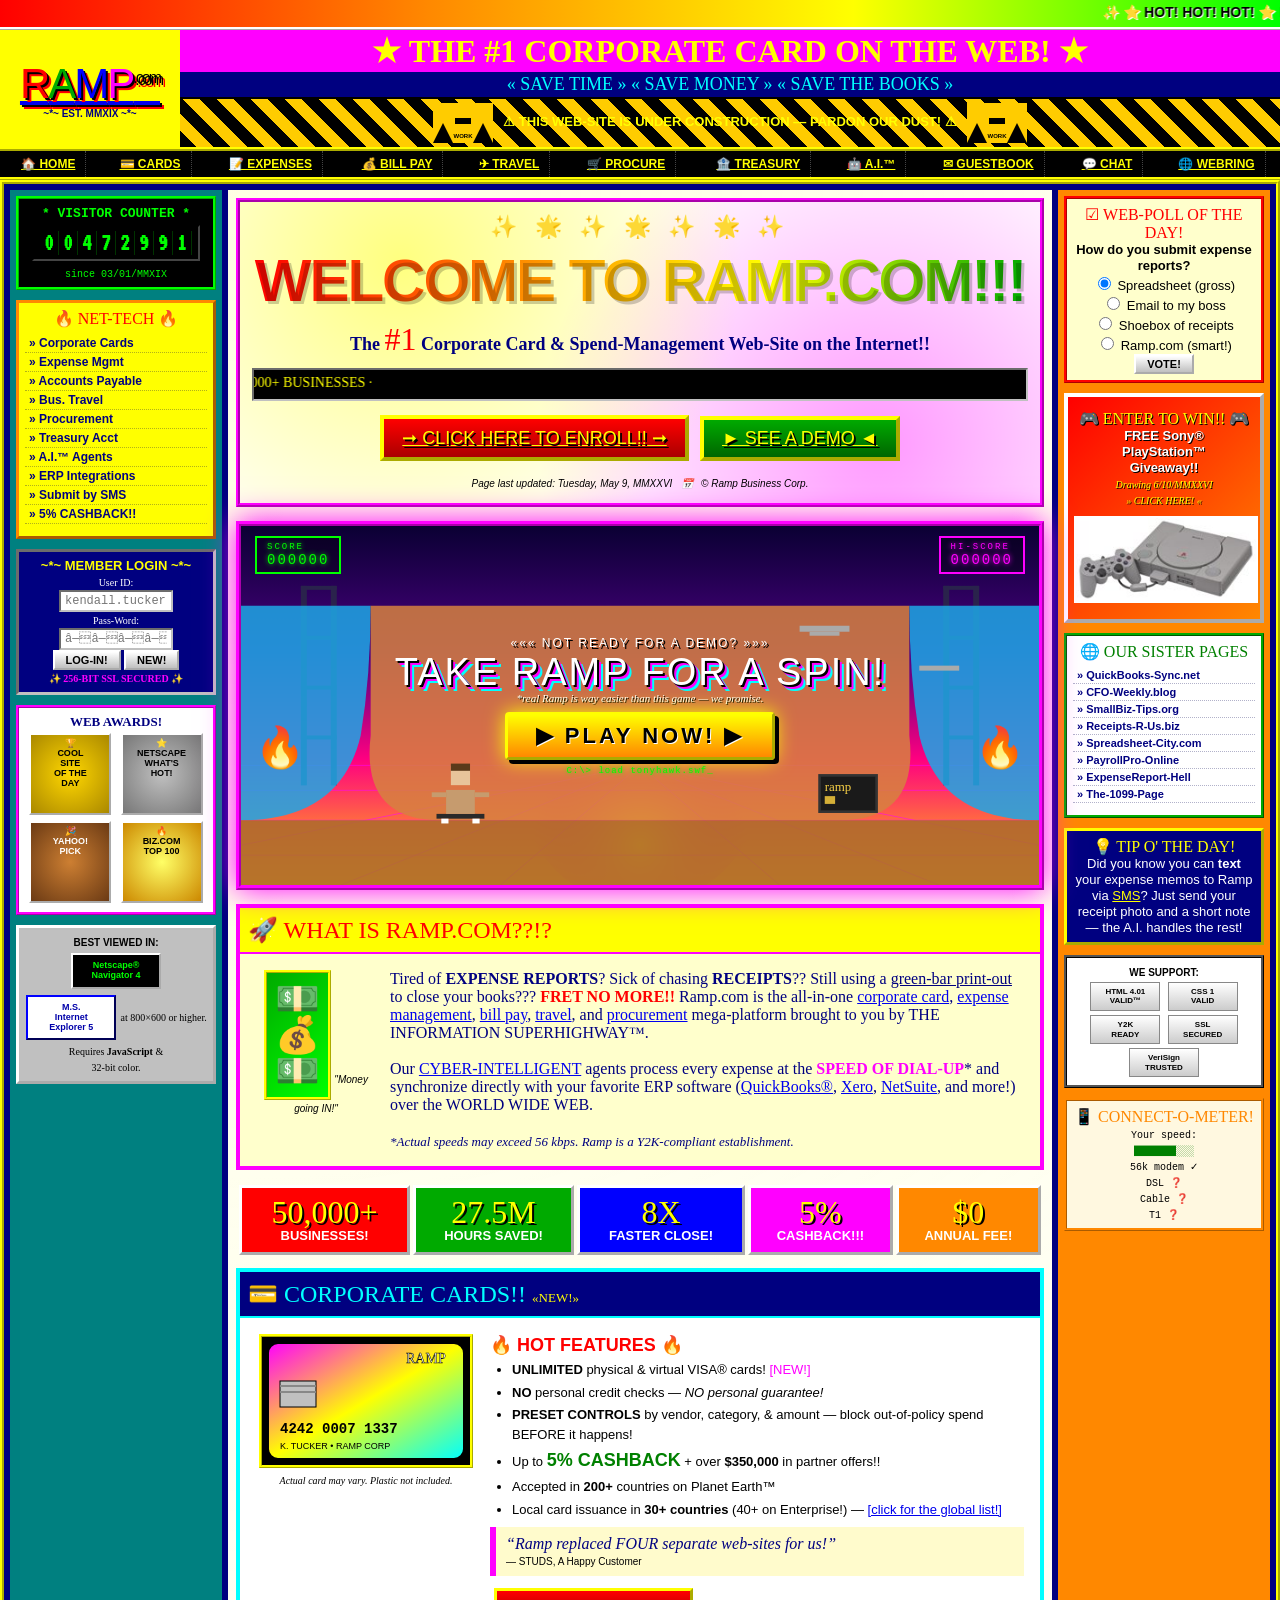
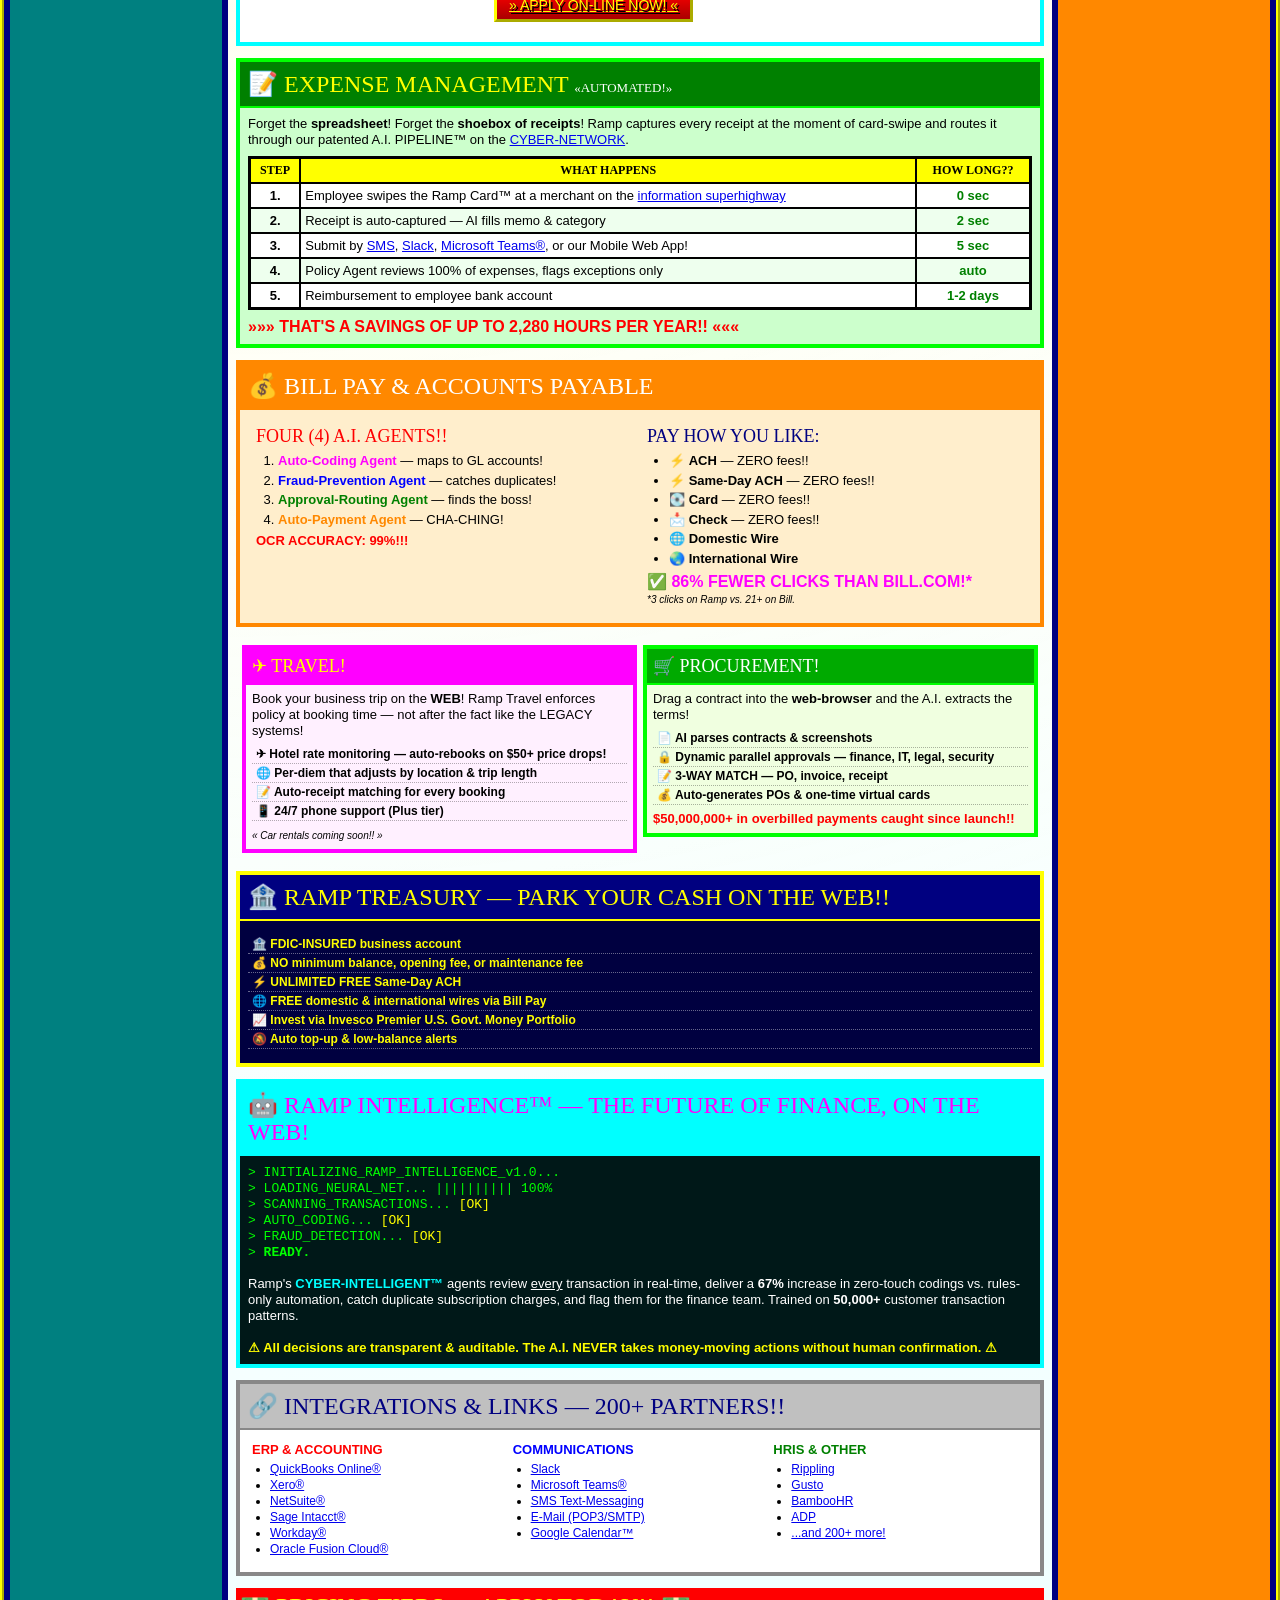
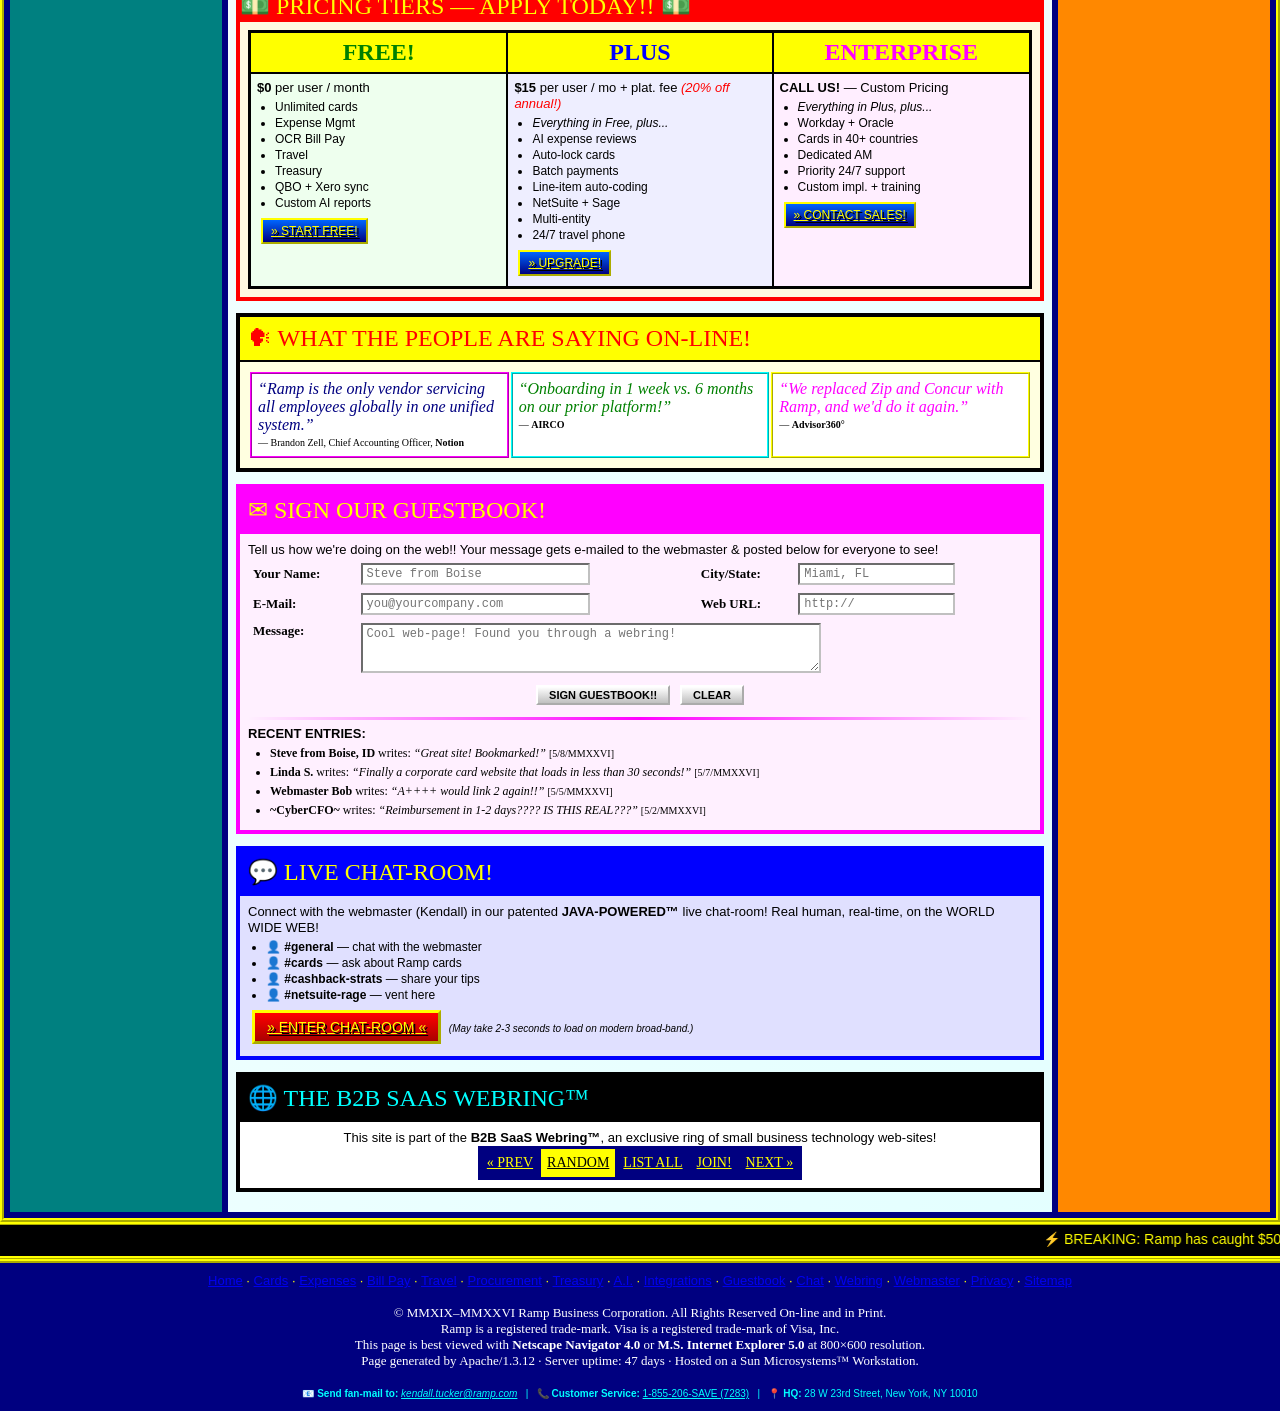
==== index.html @ 8d9fdba3 "Remove Founders Fund portfolio webring (keep button clicks a surprise)" ====
<!DOCTYPE html>
<html>
<head>
<meta http-equiv="Content-Type" content="text/html; charset=windows-1252">
<meta name="viewport" content="width=device-width, initial-scale=1.0">
<title>::: WELCOME TO RAMP.COM ::: The #1 CORPORATE CARD on the World Wide Web!!! :::</title>
<meta name="keywords" content="ramp,corporate card,expense report,bill pay,small business,internet,information superhighway,best viewed in netscape,frames,cgi-bin">
<meta name="description" content="Ramp.com -- Your ONE-STOP-SHOP for Corporate Spending on the Information Superhighway! Est. MMXIX">
<link rel="icon" href="data:image/svg+xml,%3Csvg xmlns='http://www.w3.org/2000/svg' viewBox='0 0 16 16'%3E%3Crect width='16' height='16' fill='%23ffff00'/%3E%3Ctext x='8' y='12' font-size='12' font-family='Impact' text-anchor='middle' fill='%23ff00ff'%3ER%3C/text%3E%3C/svg%3E">
<link rel="stylesheet" href="style.css">
</head>
<body bgcolor="#000080" text="#ffffff" link="#ffff00" vlink="#ff00ff" alink="#00ff00" background="">

<!-- ============ TOP MARQUEE ============ -->
<div class="top-marquee">
<marquee scrollamount="6" behavior="scroll" direction="left">
&#10024; &#11088; HOT! HOT! HOT! &#11088; Ramp.com is BLOWING UP the Information Superhighway! &#11088; Now featuring CORPORATE CARDS with REAL-TIME spend controls!! &#11088; Save up to 5% CASHBACK!!! &#11088; You are visitor #00472,991 -- Tell a friend!! &#11088; Best viewed in Netscape Navigator 4.0 at 800x600 &#11088; This page is a Y2K-COMPLIANT establishment &#10024;
</marquee>
</div>

<!-- ============ HEADER TABLE ============ -->
<table width="100%" border="0" cellpadding="0" cellspacing="0" class="header-table">
<tr>
<td width="180" align="center" valign="middle" bgcolor="#ffff00">
  <a href="https://ramp.com/?rc=6S7S4B&amp;referral_location=referral_page&amp;utm_source=ramp2000&amp;utm_medium=logo&amp;utm_campaign=y2k" target="_blank" rel="noopener"><div class="logo-blink">
    <span class="logo-r">R</span><span class="logo-a">A</span><span class="logo-m">M</span><span class="logo-p">P</span><span class="logo-com">.com</span>
  </div></a>
  <font size="1" face="Arial" color="#000080"><b>~*~ EST. MMXIX ~*~</b></font>
</td>
<td valign="top" bgcolor="#ff00ff">
  <table width="100%" border="0" cellpadding="2" cellspacing="0">
  <tr><td align="center">
    <font face="Comic Sans MS, cursive" size="6" color="#ffff00"><b><blink>&#9733; THE #1 CORPORATE CARD ON THE WEB! &#9733;</blink></b></font>
  </td></tr>
  <tr><td align="center" bgcolor="#000080">
    <font face="Impact" size="4" color="#00ffff">&laquo; SAVE TIME &raquo; &laquo; SAVE MONEY &raquo; &laquo; SAVE THE BOOKS &raquo;</font>
  </td></tr>
  </table>
  <div class="under-construction-bar">
    <img src="data:image/svg+xml;utf8,<svg xmlns='http://www.w3.org/2000/svg' width='60' height='40' viewBox='0 0 60 40'><rect width='60' height='40' fill='%23ffcc00'/><polygon points='0,40 10,20 20,40' fill='%23000'/><polygon points='40,40 50,20 60,40' fill='%23000'/><rect x='22' y='15' width='16' height='6' fill='%23000'/><text x='30' y='35' font-size='6' font-family='Arial' text-anchor='middle' font-weight='bold'>WORK</text></svg>" width="60" height="40" alt="construction">
    <font face="Arial" size="2" color="#ffff00"><b>&nbsp; &#9888; THIS WEB-SITE IS UNDER CONSTRUCTION &mdash; PARDON OUR DUST! &#9888; &nbsp;</b></font>
    <img src="data:image/svg+xml;utf8,<svg xmlns='http://www.w3.org/2000/svg' width='60' height='40' viewBox='0 0 60 40'><rect width='60' height='40' fill='%23ffcc00'/><polygon points='0,40 10,20 20,40' fill='%23000'/><polygon points='40,40 50,20 60,40' fill='%23000'/><rect x='22' y='15' width='16' height='6' fill='%23000'/><text x='30' y='35' font-size='6' font-family='Arial' text-anchor='middle' font-weight='bold'>WORK</text></svg>" width="60" height="40" alt="construction">
  </div>
</td>
</tr>
</table>

<!-- ============ NAV BAR (button row) ============ -->
<table width="100%" border="0" cellpadding="0" cellspacing="0" class="nav-table">
<tr bgcolor="#000000">
<td align="center"><a href="https://ramp.com/?rc=6S7S4B&amp;referral_location=referral_page&amp;utm_source=ramp2000&amp;utm_medium=top_nav&amp;utm_campaign=y2k" target="_blank" rel="noopener" class="nav-btn">&#127968; HOME</a></td>
<td align="center"><a href="#cards" class="nav-btn">&#128179; CARDS</a></td>
<td align="center"><a href="#expenses" class="nav-btn">&#128221; EXPENSES</a></td>
<td align="center"><a href="#bills" class="nav-btn">&#128176; BILL PAY</a></td>
<td align="center"><a href="#travel" class="nav-btn">&#9992; TRAVEL</a></td>
<td align="center"><a href="#proc" class="nav-btn">&#128722; PROCURE</a></td>
<td align="center"><a href="#treasury" class="nav-btn">&#127974; TREASURY</a></td>
<td align="center"><a href="#ai" class="nav-btn">&#129302; A.I.&trade;</a></td>
<td align="center"><a href="#guestbook" class="nav-btn">&#9993; GUESTBOOK</a></td>
<td align="center"><a href="#chat" class="nav-btn">&#128172; CHAT</a></td>
<td align="center"><a href="#webrings" class="nav-btn">&#127760; WEBRING</a></td>
</tr>
</table>

<!-- ============ MAIN 3-COLUMN TABLE LAYOUT ============ -->
<table width="100%" border="0" cellpadding="6" cellspacing="6" class="main-table">
<tr valign="top">

<!-- ============ LEFT SIDEBAR ============ -->
<td width="180" bgcolor="#008080" class="side-col">

  <!-- Hit counter -->
  <div class="side-box" style="background:#000;border:3px ridge #00ff00;">
    <font face="Courier New" size="2" color="#00ff00"><b>* VISITOR COUNTER *</b></font><br>
    <div class="hit-counter">
      <span>0</span><span>0</span><span>4</span><span>7</span><span>2</span><span>9</span><span>9</span><span>1</span>
    </div>
    <font face="Courier New" size="1" color="#00ff00">since 03/01/MMXIX</font>
  </div>

  <!-- Net-tech -->
  <div class="side-box" style="background:#ffff00;border:3px outset #ff8800;">
    <font face="Impact" size="3" color="#ff0000">&#128293; NET-TECH &#128293;</font>
    <ul class="link-list">
      <li><a href="#cards">&raquo; Corporate Cards</a></li>
      <li><a href="#expenses">&raquo; Expense Mgmt</a></li>
      <li><a href="#bills">&raquo; Accounts Payable</a></li>
      <li><a href="#travel">&raquo; Bus. Travel</a></li>
      <li><a href="#proc">&raquo; Procurement</a></li>
      <li><a href="#treasury">&raquo; Treasury Acct</a></li>
      <li><a href="#ai">&raquo; A.I.&trade; Agents</a></li>
      <li><a href="#integ">&raquo; ERP Integrations</a></li>
      <li><a href="#sms">&raquo; Submit by SMS</a></li>
      <li><a href="#cashback">&raquo; 5% CASHBACK!!</a></li>
    </ul>
  </div>

  <!-- Sign in box -->
  <div class="side-box" style="background:#000080;border:3px inset #c0c0c0;">
    <font face="Arial" size="2" color="#ffff00"><b>~*~ MEMBER LOGIN ~*~</b></font>
    <form onsubmit="event.preventDefault();window.open('https://app.ramp.com/sign-in','_blank');">
      <font size="1" color="#ffffff">User ID:</font><br>
      <input type="text" name="u" size="14" placeholder="kendall.tucker"><br>
      <font size="1" color="#ffffff">Pass-Word:</font><br>
      <input type="password" name="p" size="14" placeholder="●●●●●●●"><br>
      <input type="submit" value=" LOG-IN! "> <input type="button" value=" NEW! " onclick="window.open('https://ramp.com/?rc=6S7S4B&referral_location=referral_page&utm_source=ramp2000&utm_medium=login_box&utm_campaign=y2k','_blank');">
    </form>
    <font size="1" color="#ff00ff"><b>&#10024; 256-BIT SSL SECURED &#10024;</b></font>
  </div>

  <!-- Award images -->
  <div class="side-box" style="background:#fff;border:3px ridge #ff00ff;text-align:center;">
    <font face="Times" size="2" color="#000080"><b>WEB AWARDS!</b></font><br>
    <div class="award gold">&#127942;<br><b>COOL<br>SITE<br>OF THE<br>DAY</b></div>
    <div class="award silver">&#11088;<br><b>NETSCAPE<br>WHAT'S<br>HOT!</b></div>
    <div class="award bronze">&#127881;<br><b>YAHOO!<br>PICK</b></div>
    <div class="award gold2">&#128293;<br><b>BIZ.COM<br>TOP 100</b></div>
  </div>

  <!-- Browser badges -->
  <div class="side-box" style="background:#c0c0c0;border:3px outset #fff;text-align:center;">
    <font face="Arial" size="1" color="#000"><b>BEST VIEWED IN:</b></font><br>
    <div class="browser-badge ns">Netscape&reg;<br>Navigator 4</div>
    <div class="browser-badge ie">M.S.<br>Internet<br>Explorer 5</div>
    <font size="1" color="#000">at 800&times;600 or higher.<br>Requires <b>JavaScript</b> &amp;<br>32-bit color.</font>
  </div>

</td>

<!-- ============ CENTER CONTENT ============ -->
<td bgcolor="#ffffff" class="center-col">

  <!-- HERO -->
  <div class="hero">
    <div class="hero-stars">&#10024; &#127775; &#10024; &#127775; &#10024; &#127775; &#10024;</div>
    <h1 class="rainbow-text">WELCOME TO RAMP.COM!!!</h1>
    <div class="hero-subtitle">
      <font face="Comic Sans MS" size="4" color="#000080"><b>The </b></font><font face="Impact" size="6" color="#ff0000">#1</font><font face="Comic Sans MS" size="4" color="#000080"><b> Corporate Card &amp; Spend-Management Web-Site on the Internet!!</b></font>
    </div>
    <div class="hero-marquee">
      <marquee scrollamount="4" direction="right">&#128176; SAVE 5% CASHBACK &middot; &#128176; CLOSE BOOKS 8X FASTER &middot; &#128176; UNLIMITED VIRTUAL CARDS &middot; &#128176; ZERO ANNUAL FEE &middot; &#128176; TRUSTED BY 50,000+ BUSINESSES &middot;</marquee>
    </div>
    <div class="hero-cta">
      <a href="https://ramp.com/?rc=6S7S4B&amp;referral_location=referral_page" target="_blank" rel="noopener" class="big-btn">&#10142; CLICK HERE TO ENROLL!! &#10142;</a>
      <a href="https://ramp.com/view-demo?rc=6S7S4B&amp;referral_location=referral_page" target="_blank" rel="noopener" class="big-btn alt">&#9658; SEE A DEMO &#9668;</a>
    </div>
    <font face="Arial" size="1" color="#000"><i>Page last updated: Tuesday, May 9, MMXXVI &nbsp; &#128197; &nbsp; &copy; Ramp Business Corp.</i></font>
  </div>

  <!-- ============ RAMP SKATER 2000 FLASH GAME HERO BANNER ============ -->
  <div onclick="openGameModal()" style="cursor:pointer;margin:14px 0;padding:0;border:5px ridge #ff00ff;background:linear-gradient(135deg,#ff0080 0%,#ff8c00 25%,#ffff00 50%,#00ff80 75%,#00bfff 100%);background-size:200% 200%;animation:y2kPulse 4s ease infinite;box-shadow:0 0 30px #ff00ff, inset 0 0 20px rgba(255,255,255,0.4);position:relative;overflow:hidden;">
    <style>
      @keyframes y2kPulse { 0%,100%{background-position:0% 50%;} 50%{background-position:100% 50%;} }
      @keyframes flashRotate { 0%,100%{transform:rotate(-3deg);} 50%{transform:rotate(3deg);} }
      @keyframes thpsShake { 0%,100%{transform:translateX(0);} 25%{transform:translateX(-2px);} 75%{transform:translateX(2px);} }
      .thps-flame { position:absolute; font-size:40px; animation:flashRotate 0.6s ease infinite; pointer-events:none; }
      .thps-title { font-family:Impact,'Arial Black',sans-serif; color:#fff; text-shadow:3px 3px 0 #000, 6px 6px 0 #ff00ff, 9px 9px 0 #00ffff; letter-spacing:2px; line-height:0.95; }
    </style>
    <!-- Full-bleed halfpipe scene with overlaid text/button -->
    <div style="position:relative;background:#000;overflow:hidden;">
      <svg viewBox="0 0 800 360" width="100%" preserveAspectRatio="xMidYMid slice" style="display:block;" xmlns="http://www.w3.org/2000/svg">
        <defs>
          <linearGradient id="heroSky" x1="0" x2="0" y1="0" y2="1">
            <stop offset="0" stop-color="#0a0033"/>
            <stop offset="0.35" stop-color="#4a0080"/>
            <stop offset="0.65" stop-color="#ff0080"/>
            <stop offset="1" stop-color="#ffd700"/>
          </linearGradient>
          <radialGradient id="heroSun" cx="0.5" cy="0.75" r="0.45">
            <stop offset="0" stop-color="#ffff00"/>
            <stop offset="1" stop-color="#ff0080" stop-opacity="0"/>
          </radialGradient>
        </defs>
        <rect width="800" height="360" fill="url(#heroSky)"/>
        <circle cx="400" cy="260" r="120" fill="url(#heroSun)"/>
        <!-- Perspective grid floor -->
        <g stroke="#ff00ff" stroke-opacity="0.55" stroke-width="1">
          <line x1="0" y1="240" x2="800" y2="240"/>
          <line x1="0" y1="265" x2="800" y2="265"/>
          <line x1="0" y1="295" x2="800" y2="295"/>
          <line x1="0" y1="330" x2="800" y2="330"/>
          <line x1="400" y1="240" x2="-200" y2="360"/>
          <line x1="400" y1="240" x2="100" y2="360"/>
          <line x1="400" y1="240" x2="260" y2="360"/>
          <line x1="400" y1="240" x2="540" y2="360"/>
          <line x1="400" y1="240" x2="700" y2="360"/>
          <line x1="400" y1="240" x2="1000" y2="360"/>
        </g>
        <!-- Scaffolding towers -->
        <g fill="#2a2a4a" opacity="0.85">
          <rect x="60" y="60" width="6" height="200"/>
          <rect x="90" y="60" width="6" height="200"/>
          <rect x="60" y="60" width="36" height="4"/>
          <rect x="60" y="110" width="36" height="4"/>
          <rect x="60" y="160" width="36" height="4"/>
          <rect x="60" y="210" width="36" height="4"/>
          <rect x="704" y="60" width="6" height="200"/>
          <rect x="734" y="60" width="6" height="200"/>
          <rect x="704" y="60" width="36" height="4"/>
          <rect x="704" y="110" width="36" height="4"/>
          <rect x="704" y="160" width="36" height="4"/>
          <rect x="704" y="210" width="36" height="4"/>
        </g>
        <!-- Halfpipe walls + floor -->
        <path d="M 0,80 L 0,295 Q 100,295 120,210 Q 130,150 130,80 Z" fill="#1ea7e6" opacity="0.85"/>
        <path d="M 130,80 L 130,210 Q 120,295 200,295 L 600,295 Q 680,295 670,210 L 670,80 Z" fill="#d68240" opacity="0.85"/>
        <path d="M 800,80 L 800,295 Q 700,295 680,210 Q 670,150 670,80 Z" fill="#1ea7e6" opacity="0.85"/>
        <rect x="0" y="295" width="800" height="65" fill="#b06a2e" opacity="0.9"/>
        <!-- Floating clouds/platforms -->
        <g fill="#aaa">
          <rect x="560" y="100" width="50" height="6"/>
          <rect x="570" y="106" width="30" height="4"/>
          <rect x="680" y="140" width="40" height="5"/>
        </g>
        <!-- Pixel Tony skater on floor (left of center) -->
        <g transform="translate(220,255) scale(2.4)">
          <rect x="-10" y="14" width="20" height="2" fill="#2a2a2a"/>
          <rect x="-8" y="16" width="3" height="2" fill="#fff"/>
          <rect x="5" y="16" width="3" height="2" fill="#fff"/>
          <rect x="-6" y="4" width="12" height="10" fill="#c69b6e"/>
          <rect x="-4" y="-6" width="8" height="8" fill="#e8c49a"/>
          <rect x="-4" y="-7" width="8" height="3" fill="#5a3a1a"/>
          <rect x="-12" y="5" width="6" height="2" fill="#c69b6e"/>
          <rect x="6" y="5" width="6" height="2" fill="#c69b6e"/>
        </g>
        <!-- Ramp card obstacle on right -->
        <g transform="translate(580,250) scale(2.6)">
          <rect x="0" y="0" width="22" height="14" fill="#1a1a1a" stroke="#333"/>
          <text x="2" y="6" font-family="Arial Black" font-size="5" fill="#f7d046">ramp</text>
          <rect x="2" y="8" width="4" height="3" fill="#d4af37"/>
        </g>
      </svg>

      <!-- Corner score boxes (like the start screen) -->
      <div style="position:absolute;top:10px;left:14px;border:2px solid #00ff00;padding:4px 10px;font-family:'Courier New',monospace;color:#00ff00;text-shadow:0 0 5px #00ff00;font-size:11px;letter-spacing:2px;background:rgba(0,0,0,0.35);">
        <div style="font-size:9px;">SCORE</div>
        <div style="font-size:14px;">000000</div>
      </div>
      <div style="position:absolute;top:10px;right:14px;border:2px solid #ff00ff;padding:4px 10px;font-family:'Courier New',monospace;color:#ff00ff;text-shadow:0 0 5px #ff00ff;font-size:11px;letter-spacing:2px;background:rgba(0,0,0,0.35);">
        <div style="font-size:9px;">HI-SCORE</div>
        <div style="font-size:14px;">000000</div>
      </div>

      <!-- Flames -->
      <div class="thps-flame" style="left:14px;top:55%;">&#128293;</div>
      <div class="thps-flame" style="right:14px;top:55%;">&#128293;</div>

      <!-- Centered overlay content -->
      <div style="position:absolute;inset:0;display:flex;flex-direction:column;align-items:center;justify-content:center;text-align:center;padding:14px;">
        <div style="font-family:Impact,sans-serif;color:#fff;font-size:12px;letter-spacing:2px;text-shadow:2px 2px 0 #000;">&laquo;&laquo;&laquo; NOT READY FOR A DEMO? &raquo;&raquo;&raquo;</div>
        <div class="thps-title" style="font-size:38px;margin:4px 0 2px;color:#fff;text-shadow:2px 2px 0 #000, 4px 4px 0 #ff00ff, 6px 6px 0 #00ffff;animation:thpsShake 0.4s ease infinite;letter-spacing:2px;">TAKE RAMP FOR A SPIN!</div>
        <div style="font-family:'Comic Sans MS',cursive;color:#fff;font-size:11px;margin:0 0 8px;text-shadow:1px 1px 0 #000;"><i>*real Ramp is way easier than this game &mdash; we promise.</i></div>
        <button type="button" style="background:linear-gradient(180deg,#ffff00,#ff8800);border:3px outset #ffff00;color:#000;font-family:Impact,sans-serif;font-size:22px;padding:8px 28px;cursor:pointer;letter-spacing:3px;text-shadow:1px 1px 0 #fff;box-shadow:4px 4px 0 #000, 0 0 20px #ffff00;font-weight:bold;text-transform:uppercase;border-radius:4px;">&#9654; PLAY NOW! &#9654;</button>
        <div style="margin-top:6px;font-family:'Courier New',monospace;font-size:9px;color:#0f0;text-shadow:0 0 4px #0f0;letter-spacing:1px;">C:\&gt; load tonyhawk.swf_</div>
      </div>
    </div>
  </div>

  <!-- WHAT IS RAMP? -->
  <table width="100%" border="3" bordercolor="#ff00ff" cellpadding="8" cellspacing="0" class="content-section">
  <tr><td bgcolor="#ffff00"><font face="Impact" size="5" color="#ff0000">&#128640; WHAT IS RAMP.COM??!?</font></td></tr>
  <tr><td bgcolor="#ffffcc">
    <table border="0" cellpadding="6"><tr valign="top">
    <td width="120" align="center">
      <div class="dollar-gif">&#128181;<br>&#128176;<br>&#128181;</div>
      <font size="1" face="Arial"><i>"Money going IN!"</i></font>
    </td>
    <td>
    <font face="Times New Roman" size="3" color="#000080">
    Tired of <b>EXPENSE REPORTS</b>? Sick of chasing <b>RECEIPTS</b>?? Still using a <u>green-bar print-out</u> to close your books??? <font color="#ff0000"><b>FRET NO MORE!!</b></font> Ramp.com is the all-in-one <a href="#cards">corporate card</a>, <a href="#expenses">expense management</a>, <a href="#bills">bill pay</a>, <a href="#travel">travel</a>, and <a href="#proc">procurement</a> mega-platform brought to you by THE INFORMATION SUPERHIGHWAY&trade;.
    <br><br>
    Our <a href="#ai">CYBER-INTELLIGENT</a> agents process every expense at the <font color="#ff00ff"><b>SPEED OF DIAL-UP</b></font>* and synchronize directly with your favorite ERP software (<a href="https://ramp.com/integrations/quickbooks-online" target="_blank" rel="noopener">QuickBooks&reg;</a>, <a href="https://ramp.com/integrations/xero" target="_blank" rel="noopener">Xero</a>, <a href="https://ramp.com/integrations/netsuite" target="_blank" rel="noopener">NetSuite</a>, and more!) over the WORLD WIDE WEB.
    <br><br>
    <font size="2"><i>*Actual speeds may exceed 56 kbps. Ramp is a Y2K-compliant establishment.</i></font>
    </font>
    </td>
    </tr></table>
  </td></tr>
  </table>

  <!-- STATS BAR -->
  <table width="100%" border="0" cellpadding="0" cellspacing="3" class="stats-bar">
  <tr>
    <td bgcolor="#ff0000" align="center"><font face="Impact" color="#ffff00" size="6">50,000+</font><br><font face="Arial" color="#ffffff" size="2"><b>BUSINESSES!</b></font></td>
    <td bgcolor="#00aa00" align="center"><font face="Impact" color="#ffff00" size="6">27.5M</font><br><font face="Arial" color="#ffffff" size="2"><b>HOURS SAVED!</b></font></td>
    <td bgcolor="#0000ff" align="center"><font face="Impact" color="#ffff00" size="6">8X</font><br><font face="Arial" color="#ffffff" size="2"><b>FASTER CLOSE!</b></font></td>
    <td bgcolor="#ff00ff" align="center"><font face="Impact" color="#ffff00" size="6">5%</font><br><font face="Arial" color="#ffffff" size="2"><b>CASHBACK!!!</b></font></td>
    <td bgcolor="#ff8800" align="center"><font face="Impact" color="#ffff00" size="6">$0</font><br><font face="Arial" color="#ffffff" size="2"><b>ANNUAL FEE!</b></font></td>
  </tr>
  </table>

  <!-- ===== CARDS SECTION ===== -->
  <a name="cards"></a>
  <table width="100%" border="3" bordercolor="#00ffff" cellpadding="8" cellspacing="0" class="content-section">
  <tr><td bgcolor="#000080"><font face="Impact" size="5" color="#00ffff">&#128179; CORPORATE CARDS!! </font><font face="Comic Sans MS" size="2" color="#ffff00">&laquo;NEW!&raquo;</font></td></tr>
  <tr><td bgcolor="#ffffff">
    <table border="0" cellpadding="6"><tr valign="top">
    <td width="220" align="center">
      <!-- credit card SVG -->
      <svg viewBox="0 0 200 120" width="200" height="120" class="card-svg" xmlns="http://www.w3.org/2000/svg">
        <defs>
          <linearGradient id="cg1" x1="0" y1="0" x2="1" y2="1">
            <stop offset="0" stop-color="#ff00ff"/>
            <stop offset=".5" stop-color="#ffff00"/>
            <stop offset="1" stop-color="#00ffff"/>
          </linearGradient>
        </defs>
        <rect x="2" y="2" width="196" height="116" rx="10" fill="url(#cg1)" stroke="#000" stroke-width="2"/>
        <rect x="14" y="40" width="36" height="26" fill="#c0c0c0" stroke="#000"/>
        <rect x="14" y="44" width="36" height="2" fill="#888"/>
        <rect x="14" y="50" width="36" height="2" fill="#888"/>
        <text x="14" y="92" font-family="Courier New" font-size="14" font-weight="bold" fill="#000">4242 0007 1337</text>
        <text x="14" y="108" font-family="Arial" font-size="9" fill="#000">K. TUCKER &#8226; RAMP CORP</text>
        <text x="140" y="22" font-family="Impact" font-size="14" fill="#fff" stroke="#000" stroke-width=".5">RAMP</text>
      </svg>
      <br><font size="1"><i>Actual card may vary. Plastic not included.</i></font>
    </td>
    <td>
    <font face="Arial" size="2" color="#000">
    <font color="#ff0000" size="4"><b>&#128293; HOT FEATURES &#128293;</b></font>
    <ul class="feat-list">
      <li><b>UNLIMITED</b> physical &amp; virtual VISA&reg; cards! <font color="#ff00ff">[NEW!]</font></li>
      <li><b>NO</b> personal credit checks &mdash; <i>NO personal guarantee!</i></li>
      <li><b>PRESET CONTROLS</b> by vendor, category, &amp; amount &mdash; block out-of-policy spend BEFORE it happens!</li>
      <li>Up to <font color="#008000" size="4"><b>5% CASHBACK</b></font> + over <b>$350,000</b> in partner offers!!</li>
      <li>Accepted in <b>200+</b> countries on Planet Earth&trade;</li>
      <li>Local card issuance in <b>30+ countries</b> (40+ on Enterprise!) &mdash; <a href="https://ramp.com/global" target="_blank" rel="noopener">[click for the global list!]</a></li>
    </ul>
    <div class="testimonial">
      <font face="Times" color="#000080" size="3"><i>&ldquo;Ramp replaced FOUR separate web-sites for us!&rdquo;</i></font><br>
      <font size="1">&mdash; STUDS, A Happy Customer</font>
    </div>
    <a href="https://ramp.com/?rc=6S7S4B&amp;referral_location=referral_page" target="_blank" rel="noopener" class="med-btn">&raquo; APPLY ON-LINE NOW! &laquo;</a>
    </font>
    </td>
    </tr></table>
  </td></tr>
  </table>

  <!-- ===== EXPENSE MGMT ===== -->
  <a name="expenses"></a>
  <table width="100%" border="3" bordercolor="#00ff00" cellpadding="8" cellspacing="0" class="content-section">
  <tr><td bgcolor="#008000"><font face="Impact" size="5" color="#ffff00">&#128221; EXPENSE MANAGEMENT </font><font face="Comic Sans MS" size="2" color="#ffffff">&laquo;AUTOMATED!&raquo;</font></td></tr>
  <tr><td bgcolor="#ccffcc">
    <font face="Arial" size="2" color="#000">
    Forget the <b>spreadsheet</b>! Forget the <b>shoebox of receipts</b>! Ramp captures every receipt at the moment of card-swipe and routes it through our patented A.I. PIPELINE&trade; on the <a href="#ai">CYBER-NETWORK</a>.
    <table border="2" bordercolor="#000" cellpadding="4" cellspacing="0" width="100%" bgcolor="#ffffff" class="how-it-works">
    <tr bgcolor="#ffff00"><th>STEP</th><th>WHAT HAPPENS</th><th>HOW LONG??</th></tr>
    <tr><td align="center"><b>1.</b></td><td>Employee swipes the Ramp Card&trade; at a merchant on the <a href="https://ramp.com/products" target="_blank" rel="noopener">information superhighway</a></td><td align="center"><font color="#008000"><b>0 sec</b></font></td></tr>
    <tr bgcolor="#eeffee"><td align="center"><b>2.</b></td><td>Receipt is auto-captured &mdash; AI fills memo &amp; category</td><td align="center"><font color="#008000"><b>2 sec</b></font></td></tr>
    <tr><td align="center"><b>3.</b></td><td>Submit by <a href="https://ramp.com/receipt-automation" target="_blank" rel="noopener">SMS</a>, <a href="https://ramp.com/integrations/slack" target="_blank" rel="noopener">Slack</a>, <a href="https://ramp.com/integrations/microsoft" target="_blank" rel="noopener">Microsoft Teams&reg;</a>, or our Mobile Web App!</td><td align="center"><font color="#008000"><b>5 sec</b></font></td></tr>
    <tr bgcolor="#eeffee"><td align="center"><b>4.</b></td><td>Policy Agent reviews 100% of expenses, flags exceptions only</td><td align="center"><font color="#008000"><b>auto</b></font></td></tr>
    <tr><td align="center"><b>5.</b></td><td>Reimbursement to employee bank account</td><td align="center"><font color="#008000"><b>1-2 days</b></font></td></tr>
    </table>
    <font color="#ff0000" size="3"><b>&raquo;&raquo;&raquo; THAT'S A SAVINGS OF UP TO 2,280 HOURS PER YEAR!! &laquo;&laquo;&laquo;</b></font>
    </font>
  </td></tr>
  </table>

  <!-- ===== BILL PAY ===== -->
  <a name="bills"></a>
  <table width="100%" border="3" bordercolor="#ff8800" cellpadding="8" cellspacing="0" class="content-section">
  <tr><td bgcolor="#ff8800"><font face="Impact" size="5" color="#ffffff">&#128176; BILL PAY &amp; ACCOUNTS PAYABLE</font></td></tr>
  <tr><td bgcolor="#ffeecc">
    <table border="0" cellpadding="6" width="100%"><tr valign="top">
    <td width="50%">
      <font face="Arial" size="2">
      <font face="Impact" color="#ff0000" size="4">FOUR (4) A.I. AGENTS!!</font><br>
      <ol class="agent-list">
        <li><b><font color="#ff00ff">Auto-Coding Agent</font></b> &mdash; maps to GL accounts!</li>
        <li><b><font color="#0000ff">Fraud-Prevention Agent</font></b> &mdash; catches duplicates!</li>
        <li><b><font color="#008000">Approval-Routing Agent</font></b> &mdash; finds the boss!</li>
        <li><b><font color="#ff8800">Auto-Payment Agent</font></b> &mdash; CHA-CHING!</li>
      </ol>
      <font color="#ff0000"><b>OCR ACCURACY: 99%!!!</b></font>
      </font>
    </td>
    <td>
      <font face="Arial" size="2">
      <font face="Impact" color="#000080" size="4">PAY HOW YOU LIKE:</font>
      <ul class="pay-list">
        <li>&#9889; <b>ACH</b> &mdash; ZERO fees!!</li>
        <li>&#9889; <b>Same-Day ACH</b> &mdash; ZERO fees!!</li>
        <li>&#128189; <b>Card</b> &mdash; ZERO fees!!</li>
        <li>&#128233; <b>Check</b> &mdash; ZERO fees!!</li>
        <li>&#127760; <b>Domestic Wire</b></li>
        <li>&#127759; <b>International Wire</b></li>
      </ul>
      <font color="#ff00ff" size="3"><b>&#9989; 86% FEWER CLICKS THAN BILL.COM!*</b></font><br>
      <font size="1"><i>*3 clicks on Ramp vs. 21+ on Bill.</i></font>
      </font>
    </td>
    </tr></table>
  </td></tr>
  </table>

  <!-- ===== TRAVEL + PROCURE 2-COL ===== -->
  <table width="100%" border="0" cellpadding="0" cellspacing="6">
  <tr valign="top">

    <td width="50%">
      <a name="travel"></a>
      <table width="100%" border="3" bordercolor="#ff00ff" cellpadding="6" cellspacing="0" class="content-section nopad">
      <tr><td bgcolor="#ff00ff"><font face="Impact" size="4" color="#ffff00">&#9992; TRAVEL!</font></td></tr>
      <tr><td bgcolor="#fff0ff">
        <font face="Arial" size="2">
        Book your business trip on the <b>WEB</b>! Ramp Travel enforces policy at booking time &mdash; not after the fact like the LEGACY systems!
        <ul class="link-list dark">
          <li>&#9992; Hotel rate monitoring &mdash; auto-rebooks on $50+ price drops!</li>
          <li>&#127760; Per-diem that adjusts by location &amp; trip length</li>
          <li>&#128221; Auto-receipt matching for every booking</li>
          <li>&#128241; 24/7 phone support (Plus tier)</li>
        </ul>
        <i><font size="1">&laquo; Car rentals coming soon!! &raquo;</font></i>
        </font>
      </td></tr>
      </table>
    </td>

    <td width="50%">
      <a name="proc"></a>
      <table width="100%" border="3" bordercolor="#00ff00" cellpadding="6" cellspacing="0" class="content-section nopad">
      <tr><td bgcolor="#00aa00"><font face="Impact" size="4" color="#ffffff">&#128722; PROCUREMENT!</font></td></tr>
      <tr><td bgcolor="#f0ffe0">
        <font face="Arial" size="2">
        Drag a contract into the <b>web-browser</b> and the A.I. extracts the terms!
        <ul class="link-list dark">
          <li>&#128196; AI parses contracts &amp; screenshots</li>
          <li>&#128274; Dynamic parallel approvals &mdash; finance, IT, legal, security</li>
          <li>&#128221; <b>3-WAY MATCH</b> &mdash; PO, invoice, receipt</li>
          <li>&#128176; Auto-generates POs &amp; one-time virtual cards</li>
        </ul>
        <font color="#ff0000"><b>$50,000,000+ in overbilled payments caught since launch!!</b></font>
        </font>
      </td></tr>
      </table>
    </td>

  </tr>
  </table>

  <!-- ===== TREASURY ===== -->
  <a name="treasury"></a>
  <table width="100%" border="3" bordercolor="#ffff00" cellpadding="8" cellspacing="0" class="content-section">
  <tr><td bgcolor="#000080"><font face="Impact" size="5" color="#ffff00">&#127974; RAMP TREASURY &mdash; PARK YOUR CASH ON THE WEB!!</font></td></tr>
  <tr><td bgcolor="#000040">
    <font face="Arial" size="2" color="#ffff00">
    <ul class="link-list">
      <li>&#127974; <b>FDIC-INSURED</b> business account</li>
      <li>&#128176; <b>NO</b> minimum balance, opening fee, or maintenance fee</li>
      <li>&#9889; <b>UNLIMITED FREE</b> Same-Day ACH</li>
      <li>&#127760; <b>FREE</b> domestic &amp; international wires via Bill Pay</li>
      <li>&#128200; Invest via Invesco Premier U.S. Govt. Money Portfolio</li>
      <li>&#128277; Auto top-up &amp; low-balance alerts</li>
    </ul>
    </font>
  </td></tr>
  </table>

  <!-- ===== AI SECTION ===== -->
  <a name="ai"></a>
  <table width="100%" border="3" bordercolor="#00ffff" cellpadding="8" cellspacing="0" class="content-section">
  <tr><td bgcolor="#00ffff"><font face="Impact" size="5" color="#ff00ff">&#129302; RAMP INTELLIGENCE&trade; &mdash; THE FUTURE OF FINANCE, ON THE WEB!</font></td></tr>
  <tr><td bgcolor="#001818">
    <font face="Courier New" size="2" color="#00ff00">
    &gt; INITIALIZING_RAMP_INTELLIGENCE_v1.0...<br>
    &gt; LOADING_NEURAL_NET... <span class="dot-blink">|||||||||| 100%</span><br>
    &gt; SCANNING_TRANSACTIONS... <font color="#ffff00">[OK]</font><br>
    &gt; AUTO_CODING... <font color="#ffff00">[OK]</font><br>
    &gt; FRAUD_DETECTION... <font color="#ffff00">[OK]</font><br>
    &gt; <b>READY.</b><br>
    </font>
    <br>
    <font face="Arial" size="2" color="#ffffff">
    Ramp's <font color="#00ffff"><b>CYBER-INTELLIGENT&trade;</b></font> agents review <u>every</u> transaction in real-time, deliver a <b>67%</b> increase in zero-touch codings vs. rules-only automation, catch duplicate subscription charges, and flag them for the finance team. Trained on <b>50,000+</b> customer transaction patterns.
    <br><br>
    <font color="#ffff00"><b>&#9888; All decisions are transparent &amp; auditable. The A.I. NEVER takes money-moving actions without human confirmation. &#9888;</b></font>
    </font>
  </td></tr>
  </table>

  <!-- ===== INTEGRATIONS ===== -->
  <a name="integ"></a>
  <table width="100%" border="3" bordercolor="#888" cellpadding="8" cellspacing="0" class="content-section">
  <tr><td bgcolor="#c0c0c0"><font face="Impact" size="5" color="#000080">&#128279; INTEGRATIONS &amp; LINKS &mdash; 200+ PARTNERS!!</font></td></tr>
  <tr><td bgcolor="#ffffff">
    <table width="100%" border="0" cellpadding="2"><tr valign="top">
    <td width="33%"><font face="Arial" size="2"><b><font color="#ff0000">ERP &amp; ACCOUNTING</font></b>
      <ul class="tight-list">
        <li><a href="#">QuickBooks Online&reg;</a></li>
        <li><a href="#">Xero&reg;</a></li>
        <li><a href="#">NetSuite&reg;</a></li>
        <li><a href="#">Sage Intacct&reg;</a></li>
        <li><a href="#">Workday&reg;</a></li>
        <li><a href="#">Oracle Fusion Cloud&reg;</a></li>
      </ul></font></td>
    <td width="33%"><font face="Arial" size="2"><b><font color="#0000ff">COMMUNICATIONS</font></b>
      <ul class="tight-list">
        <li><a href="#">Slack</a></li>
        <li><a href="#">Microsoft Teams&reg;</a></li>
        <li><a href="#sms">SMS Text-Messaging</a></li>
        <li><a href="#">E-Mail (POP3/SMTP)</a></li>
        <li><a href="#">Google Calendar&trade;</a></li>
      </ul></font></td>
    <td width="33%"><font face="Arial" size="2"><b><font color="#008000">HRIS &amp; OTHER</font></b>
      <ul class="tight-list">
        <li><a href="#">Rippling</a></li>
        <li><a href="#">Gusto</a></li>
        <li><a href="#">BambooHR</a></li>
        <li><a href="#">ADP</a></li>
        <li><a href="#">...and 200+ more!</a></li>
      </ul></font></td>
    </tr></table>
  </td></tr>
  </table>

  <!-- ===== PRICING ===== -->
  <a id="signup" name="signup"></a>
  <table width="100%" border="3" bordercolor="#ff0000" cellpadding="0" cellspacing="0" class="content-section">
  <tr><td bgcolor="#ff0000"><font face="Impact" size="5" color="#ffff00">&#128181; PRICING TIERS &mdash; APPLY TODAY!! &#128181;</font></td></tr>
  <tr><td bgcolor="#fff8e0" style="padding:8px;">
    <table width="100%" border="2" bordercolor="#000" cellpadding="6" cellspacing="0">
    <tr bgcolor="#ffff00"><th width="33%"><font face="Impact" size="5" color="#008000">FREE!</font></th><th width="34%"><font face="Impact" size="5" color="#0000ff">PLUS</font></th><th width="33%"><font face="Impact" size="5" color="#ff00ff">ENTERPRISE</font></th></tr>
    <tr valign="top">
    <td bgcolor="#eeffee"><font face="Arial" size="2">
      <b>$0</b> per user / month<br>
      <ul class="tight-list">
        <li>Unlimited cards</li>
        <li>Expense Mgmt</li>
        <li>OCR Bill Pay</li>
        <li>Travel</li>
        <li>Treasury</li>
        <li>QBO + Xero sync</li>
        <li>Custom AI reports</li>
      </ul>
      <a href="https://ramp.com/?rc=6S7S4B&amp;referral_location=referral_page" target="_blank" rel="noopener" class="sm-btn">&raquo; START FREE!</a>
    </font></td>
    <td bgcolor="#eeeeff"><font face="Arial" size="2">
      <b>$15</b> per user / mo + plat. fee <font color="#ff0000"><i>(20% off annual!)</i></font><br>
      <ul class="tight-list">
        <li><i>Everything in Free, plus...</i></li>
        <li>AI expense reviews</li>
        <li>Auto-lock cards</li>
        <li>Batch payments</li>
        <li>Line-item auto-coding</li>
        <li>NetSuite + Sage</li>
        <li>Multi-entity</li>
        <li>24/7 travel phone</li>
      </ul>
      <a href="https://ramp.com/?rc=6S7S4B&amp;referral_location=referral_page" target="_blank" rel="noopener" class="sm-btn">&raquo; UPGRADE!</a>
    </font></td>
    <td bgcolor="#ffeeff"><font face="Arial" size="2">
      <b>CALL US!</b> &mdash; Custom Pricing<br>
      <ul class="tight-list">
        <li><i>Everything in Plus, plus...</i></li>
        <li>Workday + Oracle</li>
        <li>Cards in 40+ countries</li>
        <li>Dedicated AM</li>
        <li>Priority 24/7 support</li>
        <li>Custom impl. + training</li>
      </ul>
      <a href="https://ramp.com/view-demo?rc=6S7S4B&amp;referral_location=referral_page" target="_blank" rel="noopener" class="sm-btn">&raquo; CONTACT SALES!</a>
    </font></td>
    </tr>
    </table>
  </td></tr>
  </table>

  <!-- ===== TESTIMONIALS ===== -->
  <table width="100%" border="3" bordercolor="#000" cellpadding="8" cellspacing="0" class="content-section">
  <tr><td bgcolor="#ffff00"><font face="Impact" size="5" color="#ff0000">&#128483; WHAT THE PEOPLE ARE SAYING ON-LINE!</font></td></tr>
  <tr><td bgcolor="#ffffe0">
    <table width="100%" border="0" cellpadding="6"><tr valign="top">
    <td width="33%" bgcolor="#fff" style="border:2px ridge #ff00ff;"><font face="Times" color="#000080" size="3"><i>&ldquo;Ramp is the only vendor servicing all employees globally in one unified system.&rdquo;</i></font><br><font size="1">&mdash; Brandon Zell, Chief Accounting Officer, <b>Notion</b></font></td>
    <td width="33%" bgcolor="#fff" style="border:2px ridge #00ffff;"><font face="Times" color="#008000" size="3"><i>&ldquo;Onboarding in 1 week vs. 6 months on our prior platform!&rdquo;</i></font><br><font size="1">&mdash; <b>AIRCO</b></font></td>
    <td width="33%" bgcolor="#fff" style="border:2px ridge #ffff00;"><font face="Times" color="#ff00ff" size="3"><i>&ldquo;We replaced Zip and Concur with Ramp, and we'd do it again.&rdquo;</i></font><br><font size="1">&mdash; <b>Advisor360&deg;</b></font></td>
    </tr></table>
  </td></tr>
  </table>

  <!-- ===== GUESTBOOK ===== -->
  <a name="guestbook"></a>
  <table width="100%" border="3" bordercolor="#ff00ff" cellpadding="8" cellspacing="0" class="content-section">
  <tr><td bgcolor="#ff00ff"><font face="Impact" size="5" color="#ffff00">&#9993; SIGN OUR GUESTBOOK!</font></td></tr>
  <tr><td bgcolor="#fff0ff">
    <font face="Arial" size="2">Tell us how we&apos;re doing on the web!! Your message gets e-mailed to the webmaster &amp; posted below for everyone to see!</font>
    <form id="gb-form" onsubmit="return submitGuestbook(event);">
      <table border="0" cellpadding="3" class="gb-table"><tr>
      <td><font size="2"><b>Your Name:</b></font></td><td><input type="text" name="name" size="30" required placeholder="Steve from Boise"></td>
      <td><font size="2"><b>City/State:</b></font></td><td><input type="text" name="city" size="20" placeholder="Miami, FL"></td>
      </tr><tr>
      <td><font size="2"><b>E-Mail:</b></font></td><td><input type="email" name="email" size="30" required placeholder="you@yourcompany.com"></td>
      <td><font size="2"><b>Web URL:</b></font></td><td><input type="text" name="url" size="20" placeholder="http://"></td>
      </tr><tr>
      <td valign="top"><font size="2"><b>Message:</b></font></td><td colspan="3"><textarea name="msg" rows="3" cols="60" required placeholder="Cool web-page! Found you through a webring!"></textarea></td>
      </tr><tr><td colspan="4" align="center"><input type="submit" value=" SIGN GUESTBOOK!! "> &nbsp; <input type="reset" value=" CLEAR "></td></tr>
      </table>
    </form>
    <div id="gb-thanks" style="display:none;"><font color="#ff0000" size="4"><b><blink>&#10024; THANK YOU FOR SIGNING!! &#10024;</blink></b></font></div>

    <hr color="#ff00ff">
    <font face="Arial" size="2"><b>RECENT ENTRIES:</b></font>
    <ul class="guestbook" id="gb-list">
      <li><b>Steve from Boise, ID</b> writes: <i>&ldquo;Great site! Bookmarked!&rdquo;</i> <font size="1">[5/8/MMXXVI]</font></li>
      <li><b>Linda S.</b> writes: <i>&ldquo;Finally a corporate card website that loads in less than 30 seconds!&rdquo;</i> <font size="1">[5/7/MMXXVI]</font></li>
      <li><b>Webmaster Bob</b> writes: <i>&ldquo;A++++ would link 2 again!!&rdquo;</i> <font size="1">[5/5/MMXXVI]</font></li>
      <li><b>~CyberCFO~</b> writes: <i>&ldquo;Reimbursement in 1-2 days???? IS THIS REAL???&rdquo;</i> <font size="1">[5/2/MMXXVI]</font></li>
    </ul>
  </td></tr>
  </table>

  <!-- ===== CHAT ROOM (REAL!) ===== -->
  <a name="chat"></a>
  <table width="100%" border="3" bordercolor="#0000ff" cellpadding="8" cellspacing="0" class="content-section">
  <tr><td bgcolor="#0000ff"><font face="Impact" size="5" color="#ffff00">&#128172; LIVE CHAT-ROOM!</font></td></tr>
  <tr><td bgcolor="#e0e0ff">
    <font face="Arial" size="2">
    Connect with the webmaster (Kendall) in our patented <b>JAVA-POWERED&trade;</b> live chat-room! Real human, real-time, on the WORLD WIDE WEB!
    <ul class="tight-list">
      <li>&#128100; <b>#general</b> &mdash; chat with the webmaster</li>
      <li>&#128100; <b>#cards</b> &mdash; ask about Ramp cards</li>
      <li>&#128100; <b>#cashback-strats</b> &mdash; share your tips</li>
      <li>&#128100; <b>#netsuite-rage</b> &mdash; vent here</li>
    </ul>
    <a href="#" class="med-btn" onclick="event.preventDefault();openChat();return false;">&raquo; ENTER CHAT-ROOM &laquo;</a>
    <font size="1"><i>(May take 2-3 seconds to load on modern broad-band.)</i></font>
    </font>
  </td></tr>
  </table>

  <!-- ===== WEBRING ===== -->
  <a name="webrings"></a>
  <table width="100%" border="3" bordercolor="#000" cellpadding="8" cellspacing="0" class="content-section">
  <tr><td bgcolor="#000"><font face="Impact" size="5" color="#00ffff">&#127760; THE B2B SAAS WEBRING&trade;</font></td></tr>
  <tr><td bgcolor="#fff" align="center">
    <font face="Arial" size="2">This site is part of the <b>B2B SaaS Webring&trade;</b>, an exclusive ring of small business technology web-sites!</font>
    <table border="2" bordercolor="#000080" cellpadding="6" cellspacing="0" align="center" class="ring-table">
    <tr>
    <td bgcolor="#000080"><a href="https://stripe.com" target="_blank" rel="noopener" class="ring-btn">&laquo; PREV</a></td>
    <td bgcolor="#ffff00"><a href="#" onclick="event.preventDefault();ringRandom();" class="ring-btn dark">RANDOM</a></td>
    <td bgcolor="#000080"><a href="#fflist" class="ring-btn">LIST ALL</a></td>
    <td bgcolor="#000080"><a href="https://foundersfund.com/portfolio/" target="_blank" rel="noopener" class="ring-btn">JOIN!</a></td>
    <td bgcolor="#000080"><a href="https://affirm.com" target="_blank" rel="noopener" class="ring-btn">NEXT &raquo;</a></td>
    </tr>
    </table>
  </td></tr>
  </table>

</td>

<!-- ============ RIGHT SIDEBAR ============ -->
<td width="180" bgcolor="#ff8800" class="side-col">

  <!-- POLL -->
  <div class="side-box" style="background:#ffffcc;border:3px ridge #ff0000;">
    <font face="Impact" size="3" color="#ff0000">&#9745; WEB-POLL OF THE DAY!</font><br>
    <font face="Arial" size="2" color="#000"><b>How do you submit expense reports?</b></font>
    <form onsubmit="event.preventDefault();document.getElementById('poll-r').style.display='block';">
      <font size="2" face="Arial" color="#000">
      <input type="radio" name="p" id="p1" checked> Spreadsheet (gross)<br>
      <input type="radio" name="p" id="p2"> Email to my boss<br>
      <input type="radio" name="p" id="p3"> Shoebox of receipts<br>
      <input type="radio" name="p" id="p4"> Ramp.com (smart!)<br>
      </font>
      <input type="submit" value=" VOTE! ">
    </form>
    <div id="poll-r" style="display:none;">
      <font size="1" color="#008000"><b>RESULTS:</b><br>
      &#9608;&#9608;&#9608;&#9608;&#9608;&#9608;&#9608;&#9608;&#9608;&#9617; Ramp 87%<br>
      &#9608;&#9617;&#9617;&#9617;&#9617;&#9617;&#9617;&#9617;&#9617;&#9617; Sheet 8%<br>
      &#9617;&#9617;&#9617;&#9617;&#9617;&#9617;&#9617;&#9617;&#9617;&#9617; Email 3%<br>
      &#9617;&#9617;&#9617;&#9617;&#9617;&#9617;&#9617;&#9617;&#9617;&#9617; Box 2%</font>
    </div>
  </div>

  <!-- PS1 GIVEAWAY (REAL!) -->
  <a href="ps1.html" style="text-decoration:none;">
  <div class="side-box ad" style="cursor:pointer;">
    <font face="Impact" size="3" color="#ffff00">&#127918; ENTER TO WIN!! &#127918;</font><br>
    <font face="Arial" size="2" color="#fff"><b>FREE Sony&reg;<br>PlayStation&trade;<br>Giveaway!!</b></font><br>
    <font size="1" color="#ffff00"><i>Drawing 6/10/MMXXVI<br>&raquo; CLICK HERE! &laquo;</i></font>
    <img src="img/ps1_thumb.jpg" alt="Sony PlayStation" style="max-width:100%;border:2px solid #fff;margin-top:8px;background:#fff;">
  </div>
  </a>

  <!-- SISTER SITES (real Ramp products!) -->
  <div class="side-box" style="background:#fff;border:3px ridge #00aa00;">
    <font face="Impact" size="3" color="#008000">&#127760; OUR SISTER PAGES</font>
    <ul class="link-list dark small">
      <li><a href="https://ramp.com/integrations/quickbooks-online" target="_blank" rel="noopener">&raquo; QuickBooks-Sync.net</a></li>
      <li><a href="https://ramp.com/blog" target="_blank" rel="noopener">&raquo; CFO-Weekly.blog</a></li>
      <li><a href="https://ramp.com/small-business" target="_blank" rel="noopener">&raquo; SmallBiz-Tips.org</a></li>
      <li><a href="https://ramp.com/receipt-automation" target="_blank" rel="noopener">&raquo; Receipts-R-Us.biz</a></li>
      <li><a href="https://ramp.com/expense-management" target="_blank" rel="noopener">&raquo; Spreadsheet-City.com</a></li>
      <li><a href="https://ramp.com/integrations/gusto" target="_blank" rel="noopener">&raquo; PayrollPro-Online</a></li>
      <li><a href="https://ramp.com/expense-management" target="_blank" rel="noopener">&raquo; ExpenseReport-Hell</a></li>
      <li><a href="https://ramp.com/accounts-payable" target="_blank" rel="noopener">&raquo; The-1099-Page</a></li>
    </ul>
  </div>

  <!-- DAILY TIP -->
  <div class="side-box" style="background:#000080;border:3px outset #ffff00;">
    <font face="Impact" size="3" color="#ffff00">&#128161; TIP O&apos; THE DAY!</font><br>
    <font face="Arial" size="2" color="#fff">
    Did you know you can <b>text</b> your expense memos to Ramp via <a href="#sms" style="color:#ffff00">SMS</a>? Just send your receipt photo and a short note &mdash; the A.I. handles the rest!
    </font>
  </div>

  <!-- WEB STICKERS -->
  <div class="side-box" style="background:#fff;border:3px ridge #000;text-align:center;">
    <font face="Arial" size="1" color="#000"><b>WE SUPPORT:</b></font><br>
    <div class="sticker"><b>HTML 4.01</b><br>VALID&trade;</div>
    <div class="sticker"><b>CSS 1</b><br>VALID</div>
    <div class="sticker"><b>Y2K</b><br>READY</div>
    <div class="sticker"><b>SSL</b><br>SECURED</div>
    <div class="sticker"><b>VeriSign</b><br>TRUSTED</div>
  </div>

  <!-- DIAL UP -->
  <div class="side-box" style="background:#fff8e0;border:3px ridge #ff8800;">
    <font face="Impact" size="3" color="#ff8800">&#128241; CONNECT-O-METER!</font><br>
    <font face="Courier New" size="1" color="#000">
    Your speed:<br>
    <b style="color:#008000">&#9608;&#9608;&#9608;&#9608;&#9608;&#9608;&#9608;&#9617;&#9617;&#9617;</b><br>
    56k modem &#10003;<br>
    DSL &#10067;<br>
    Cable &#10067;<br>
    T1 &#10067;
    </font>
  </div>

</td>
</tr>
</table>

<!-- ============ BOTTOM MARQUEE ============ -->
<div class="bottom-marquee">
<marquee scrollamount="8" direction="left">
&#9889; BREAKING: Ramp has caught $50,000,000+ in overbilled vendor payments since launch!! &#9889; New: Hotel rate monitoring auto-rebooks when prices drop $50+!! &#9889; Now hiring: Webmaster wanted!! &#9889; CASHBACK rates UP for Q3!! &#9889; Dial 1-855-206-SAVE (7283) to enroll today!! &#9889;
</marquee>
</div>

<!-- ============ FOOTER ============ -->
<table width="100%" border="0" cellpadding="10" cellspacing="0" class="footer-table">
<tr><td align="center" bgcolor="#000080">
  <font face="Arial" size="2" color="#ffff00">
  <a href="https://ramp.com/?rc=6S7S4B&amp;referral_location=referral_page&amp;utm_source=ramp2000&amp;utm_medium=footer&amp;utm_campaign=y2k" target="_blank" rel="noopener">Home</a> &middot; <a href="https://ramp.com/business-cards" target="_blank" rel="noopener">Cards</a> &middot; <a href="https://ramp.com/expense-management" target="_blank" rel="noopener">Expenses</a> &middot; <a href="https://ramp.com/accounts-payable" target="_blank" rel="noopener">Bill Pay</a> &middot; <a href="https://ramp.com/travel" target="_blank" rel="noopener">Travel</a> &middot; <a href="https://ramp.com/procurement" target="_blank" rel="noopener">Procurement</a> &middot; <a href="https://ramp.com/treasury" target="_blank" rel="noopener">Treasury</a> &middot; <a href="https://ramp.com/intelligence" target="_blank" rel="noopener">A.I.</a> &middot; <a href="https://ramp.com/integrations" target="_blank" rel="noopener">Integrations</a> &middot; <a href="#guestbook">Guestbook</a> &middot; <a href="#chat" onclick="openChat();">Chat</a> &middot; <a href="#webrings">Webring</a> &middot; <a href="mailto:kendall.tucker@ramp.com">Webmaster</a> &middot; <a href="https://ramp.com/legal/privacy-policy" target="_blank" rel="noopener">Privacy</a> &middot; <a href="https://ramp.com/integrations" target="_blank" rel="noopener">Sitemap</a>
  </font><br><br>
  <font face="Times" size="2" color="#ffffff">
  &copy; MMXIX&ndash;MMXXVI Ramp Business Corporation. All Rights Reserved On-line and in Print.<br>
  Ramp is a registered trade-mark. Visa is a registered trade-mark of Visa, Inc.<br>
  This page is best viewed with <b>Netscape Navigator 4.0</b> or <b>M.S. Internet Explorer 5.0</b> at 800&times;600 resolution.<br>
  Page generated by Apache/1.3.12 &middot; Server uptime: 47 days &middot; Hosted on a Sun Microsystems&trade; Workstation.
  </font><br><br>
  <font face="Arial" size="1" color="#00ffff">
  &#128231; <b>Send fan-mail to:</b> <a href="mailto:kendall.tucker@ramp.com" style="color:#00ffff"><i>kendall.tucker@ramp.com</i></a> &nbsp; | &nbsp;
  &#128222; <b>Customer Service:</b> <a href="tel:+18552067283" style="color:#00ffff">1-855-206-SAVE (7283)</a> &nbsp; | &nbsp;
  &#128205; <b>HQ:</b> 28 W 23rd Street, New York, NY 10010
  </font>
</td></tr>
</table>


<!-- ============ FLASH GAME POPUP MODAL ============ -->
<div id="game-modal" style="display:none;position:fixed;inset:0;background:rgba(0,0,0,0.85);z-index:99999;align-items:center;justify-content:center;padding:10px;">
  <div style="position:relative;width:min(880px,98vw);max-height:96vh;background:#c0c0c0;border:3px solid #000;border-right-color:#404040;border-bottom-color:#404040;box-shadow:inset 2px 2px 0 #fff,inset -2px -2px 0 #808080,12px 12px 0 rgba(0,0,0,0.7);">
    <div style="background:linear-gradient(90deg,#000080,#1084d0,#ff00ff);color:#fff;padding:4px 6px;font-family:Tahoma,sans-serif;font-size:13px;font-weight:bold;display:flex;justify-content:space-between;align-items:center;text-shadow:1px 1px 0 #000;letter-spacing:0.5px;">
      <span>&#9650;&#9658; tonyhawk.swf &#8212; Macromedia Flash</span>
      <span>
        <span onclick="closeGameModal()" style="display:inline-block;width:24px;height:18px;background:#c0c0c0;border:1px solid #000;border-right-color:#404040;border-bottom-color:#404040;box-shadow:inset 1px 1px 0 #fff;color:#000;text-align:center;line-height:16px;cursor:pointer;font-weight:bold;">&#215;</span>
      </span>
    </div>
    <div style="background:#c0c0c0;border-bottom:1px solid #808080;padding:3px 6px;font-family:Tahoma,sans-serif;font-size:11px;color:#000;">
      <b>Now Loading:</b> ramp2000/games/tonyhawk.swf &nbsp;&#8226;&nbsp; <span style="color:#008000;">&#9679;</span> Connected
    </div>
    <iframe id="game-iframe" src="" style="display:block;width:100%;height:min(620px,calc(96vh - 90px));border:0;background:#000;"></iframe>
    <div style="background:#c0c0c0;border-top:1px solid #fff;padding:3px 8px;font-family:Tahoma,sans-serif;font-size:11px;color:#000;display:flex;justify-content:space-between;">
      <span><b>Done</b> &nbsp;&#8226;&nbsp; Click game window first, then SPACE to jump</span>
      <span style="color:#000080;">100% &#8212; Internet Zone</span>
    </div>
  </div>
</div>

<script>
function openGameModal(){
  var m = document.getElementById('game-modal');
  var f = document.getElementById('game-iframe');
  f.src = 'game.html';
  m.style.display = 'flex';
  document.body.style.overflow = 'hidden';
}
function closeGameModal(){
  var m = document.getElementById('game-modal');
  var f = document.getElementById('game-iframe');
  m.style.display = 'none';
  f.src = '';
  document.body.style.overflow = '';
}
document.addEventListener('keydown', function(e){
  if(e.key === 'Escape'){ closeGameModal(); }
});
</script>

<script src="script.js"></script>
</body>
</html>
---- style.css ----
/* ============================================
   RAMP.COM Y2K STYLE SHEET v1.0
   Best viewed at 800x600 in 32-bit color
   ============================================ */

@import url('https://fonts.googleapis.com/css2?family=VT323&family=Press+Start+2P&display=swap');

body {
  font-family: "Times New Roman", Times, serif;
  font-size: 13px;
  margin: 0;
  padding: 0;
  background-color: #000080;
  /* tiled "stars" pattern background */
  background-image:
    radial-gradient(circle at 10% 20%, #ffff00 1px, transparent 2px),
    radial-gradient(circle at 80% 70%, #00ffff 1px, transparent 2px),
    radial-gradient(circle at 40% 80%, #ff00ff 1px, transparent 2px),
    radial-gradient(circle at 65% 15%, #ffffff 1px, transparent 2px),
    radial-gradient(circle at 25% 55%, #00ff00 1px, transparent 2px);
  background-size: 80px 80px, 120px 120px, 100px 100px, 90px 90px, 110px 110px;
  color: #ffffff;
}

a:link, a:visited { color: #0000ee; text-decoration: underline; }
a:hover { color: #ff0000; background: #ffff00; }
/* Sidebar links default to bright on dark; lists with .dark class flip for light backgrounds */
.side-col a:link, .side-col a:visited { color: #ffffff; }
.side-col a:hover { color: #ff0000; background: #ffff00; }
.side-col .link-list.dark a:link, .side-col .link-list.dark a:visited { color: #000080; }
/* NET-TECH list: dark blue on yellow */
.side-col .side-box[style*="#ffff00"] .link-list a:link,
.side-col .side-box[style*="#ffff00"] .link-list a:visited { color: #000080; }
.side-col .side-box[style*="#ffff00"] .link-list li { color: #000080; border-bottom-color: rgba(0,0,80,.3); }
/* Member-login (navy bg) keeps light text -- already covered */
/* Treasury-style dark navy boxes already use light text */
.side-col .side-box[style*="#000080"] .link-list a:link,
.side-col .side-box[style*="#000080"] .link-list a:visited { color: #ffff00; }
/* Light-bg sidebar boxes get dark text */
.side-col .side-box[style*="#fff"] .link-list a:link,
.side-col .side-box[style*="#fff"] .link-list a:visited { color: #000080; }
.side-col .side-box[style*="#fff"] .link-list li { color: #000080; border-bottom-color: rgba(0,0,80,.3); }

/* ===== Marquees ===== */
.top-marquee {
  background: linear-gradient(90deg, #ff0000, #ff8800, #ffff00, #00ff00, #00ffff, #0000ff, #ff00ff);
  background-size: 200% 100%;
  animation: rainbow 4s linear infinite;
  padding: 4px 0;
  border-bottom: 3px ridge #fff;
  font-family: Impact, sans-serif;
  font-size: 14px;
  color: #000;
  font-weight: bold;
  text-shadow: 1px 1px 0 #fff;
}
.bottom-marquee {
  background: #000;
  border-top: 3px ridge #ffff00;
  border-bottom: 3px ridge #ffff00;
  padding: 6px 0;
  color: #ffff00;
  font-family: Impact, sans-serif;
  font-size: 14px;
}

@keyframes rainbow {
  0% { background-position: 0% 0%; }
  100% { background-position: 200% 0%; }
}

/* ===== Header ===== */
.header-table { border-bottom: 4px ridge #ffff00; }

.logo-blink {
  font-family: Impact, sans-serif;
  font-size: 42px;
  letter-spacing: -2px;
  line-height: 1;
  padding: 6px 0 0 0;
  text-shadow: 2px 2px 0 #000, 4px 4px 0 #ff0000;
}
.logo-r { color: #ff0000; }
.logo-a { color: #00aa00; }
.logo-m { color: #0000ff; }
.logo-p { color: #ff00ff; }
.logo-com { font-size: 16px; color: #000; vertical-align: super; }

.under-construction-bar {
  background: repeating-linear-gradient(45deg, #000 0 12px, #ffcc00 12px 24px);
  padding: 4px;
  text-align: center;
  border-top: 2px solid #000;
}
.under-construction-bar img { vertical-align: middle; }

/* ===== Nav ===== */
.nav-table { border-bottom: 3px ridge #ffff00; }
.nav-btn {
  display: inline-block;
  padding: 6px 10px;
  font-family: Arial, sans-serif;
  font-size: 12px;
  font-weight: bold;
  color: #ffff00 !important;
  text-decoration: none;
  border-right: 1px dotted #444;
}
.nav-btn:hover {
  background: #ffff00 !important;
  color: #ff0000 !important;
}

/* ===== Main layout ===== */
.main-table {
  border: 4px ridge #ffff00;
  background: #000080;
}
.side-col {
  width: 200px;
  vertical-align: top;
  padding: 6px;
}
.center-col {
  vertical-align: top;
  padding: 8px;
  background-image:
    radial-gradient(circle at 0 0, rgba(255,255,200,.5) 0, transparent 60%),
    radial-gradient(circle at 100% 100%, rgba(200,255,255,.5) 0, transparent 60%);
}

.side-box {
  margin-bottom: 10px;
  padding: 6px;
  text-align: center;
}
.side-box.ad {
  background: linear-gradient(135deg, #ff0000, #ff8800, #ff00ff);
  background-size: 200% 200%;
  animation: rainbow 3s linear infinite;
  border: 4px outset #fff;
  cursor: pointer;
  padding: 12px 6px;
  text-shadow: 1px 1px 0 #000;
}
.side-box.ad2 {
  background: linear-gradient(135deg, #ff00ff, #00ffff);
  position: relative;
}
.monkey {
  font-size: 40px;
  animation: shake .3s linear infinite;
  display: inline-block;
}
@keyframes shake {
  0%,100% { transform: rotate(-15deg); }
  50% { transform: rotate(15deg); }
}

/* ===== Hit counter ===== */
.hit-counter {
  display: inline-block;
  background: #000;
  padding: 4px 6px;
  margin: 4px 0;
  border: 2px inset #444;
}
.hit-counter span {
  display: inline-block;
  background: #000;
  color: #00ff00;
  font-family: 'VT323', 'Courier New', monospace;
  font-size: 24px;
  width: 18px;
  text-align: center;
  border-right: 1px solid #003300;
  font-weight: bold;
}

/* ===== Awards ===== */
.award {
  display: inline-block;
  width: 70px;
  height: 70px;
  margin: 3px;
  padding: 4px;
  font-family: Arial;
  font-size: 9px;
  font-weight: bold;
  text-align: center;
  border: 2px outset #fff;
  vertical-align: middle;
  line-height: 1.1;
}
.award.gold { background: radial-gradient(circle, #ffd700, #aa8800); color: #000; }
.award.silver { background: radial-gradient(circle, #c0c0c0, #777); color: #000; }
.award.bronze { background: radial-gradient(circle, #cd7f32, #6b3a14); color: #fff; }
.award.gold2 { background: radial-gradient(circle, #ffff66, #cc8800); color: #000; }
.award span { font-size: 18px; }

.browser-badge {
  display: inline-block;
  width: 78px;
  font-family: Arial;
  font-size: 9px;
  font-weight: bold;
  padding: 6px 4px;
  margin: 3px 1px;
  border: 2px outset #fff;
  text-align: center;
  vertical-align: middle;
  line-height: 1.1;
}
.browser-badge.ns { background: #000; color: #00ff00; }
.browser-badge.ie { background: #fff; color: #0000aa; border-color: #0000aa; }

/* ===== Link lists ===== */
.link-list {
  list-style: none;
  padding: 0;
  margin: 6px 0;
  text-align: left;
}
.link-list li {
  padding: 2px 4px;
  border-bottom: 1px dotted rgba(255,255,255,.4);
  font-family: Arial;
  font-size: 12px;
  font-weight: bold;
}
.link-list.dark li { border-bottom-color: rgba(0,0,0,.3); color: #000; }
.link-list.small li { font-size: 11px; }
.link-list a { text-decoration: none; }
.link-list a:hover { text-decoration: underline; }

.tight-list {
  margin: 4px 0 4px 18px;
  padding: 0;
  font-size: 12px;
}
.tight-list li { margin: 2px 0; }

/* ===== Hero ===== */
.hero {
  background: #ffffff;
  border: 4px ridge #ff00ff;
  padding: 12px;
  text-align: center;
  margin-bottom: 10px;
  background-image:
    radial-gradient(circle at 20% 20%, rgba(255,255,0,.5), transparent 50%),
    radial-gradient(circle at 80% 80%, rgba(255,0,255,.4), transparent 50%);
}
.hero-stars { font-size: 22px; letter-spacing: 6px; color: #ffaa00; }
.rainbow-text {
  font-family: Impact, sans-serif;
  font-size: 60px;
  margin: 6px 0;
  letter-spacing: -2px;
  background: linear-gradient(90deg, #ff0000, #ff8800, #ffff00, #00aa00, #0000ff, #ff00ff, #ff0000);
  background-size: 200% 100%;
  -webkit-background-clip: text;
  background-clip: text;
  color: transparent;
  -webkit-text-fill-color: transparent;
  text-shadow: 3px 3px 0 rgba(0,0,0,.2);
  animation: rainbow 5s linear infinite;
}
.hero-subtitle { margin: 6px 0 10px; }
.hero-marquee {
  background: #000;
  color: #ffff00;
  border: 2px inset #c0c0c0;
  font-family: Impact;
  font-size: 14px;
  padding: 4px 0;
  margin: 8px 0;
}
.hero-cta { margin: 10px 0; }

/* ===== Buttons ===== */
.big-btn, .med-btn, .sm-btn {
  display: inline-block;
  font-family: Impact, sans-serif;
  text-decoration: none;
  border: 4px outset #ffff00;
  padding: 8px 18px;
  margin: 4px;
  background: linear-gradient(180deg, #ff0000, #aa0000);
  color: #ffff00 !important;
  font-size: 18px;
  text-shadow: 2px 2px 0 #000;
  cursor: pointer;
}
.big-btn:hover { background: linear-gradient(180deg, #ffff00, #ff8800); color: #ff0000 !important; border-style: inset; }
.big-btn.alt { background: linear-gradient(180deg, #00aa00, #006600); }
.big-btn.alt:hover { background: linear-gradient(180deg, #00ffff, #00aaaa); color: #000080 !important; }

.med-btn { font-size: 14px; padding: 6px 12px; border-width: 3px; }
.sm-btn  { font-size: 12px; padding: 4px 8px;  border-width: 2px; background: linear-gradient(180deg,#0066ff,#000080); }

/* ===== Content sections ===== */
.content-section { margin-bottom: 12px; }
.content-section.nopad td { padding: 6px; }
.content-section td { font-size: 13px; }
/* Default text color = black on light-bg body cells (so plain text and unstyled <font> tags read on cream/yellow/pink/white). The <font color=...> attr generates an inline element style and still wins. */
.content-section td[bgcolor="#ffffff"],
.content-section td[bgcolor="#ffffe0"],
.content-section td[bgcolor="#ffffcc"],
.content-section td[bgcolor="#fffbcc"],
.content-section td[bgcolor="#fff8e0"],
.content-section td[bgcolor="#fff0ff"],
.content-section td[bgcolor="#ffeecc"],
.content-section td[bgcolor="#ccffcc"],
.content-section td[bgcolor="#eeffee"],
.content-section td[bgcolor="#eeeeff"],
.content-section td[bgcolor="#ffeeff"],
.content-section td[bgcolor="#f0ffe0"],
.content-section td[bgcolor="#e0e0ff"],
.content-section td[bgcolor="#fff"],
.content-section td[bgcolor="#FFF"] { color: #000; }

.feat-list { margin: 4px 0 4px 22px; padding: 0; line-height: 1.5; }
.feat-list li { margin: 3px 0; }

.testimonial {
  background: #fffbcc;
  border-left: 6px solid #ff00ff;
  padding: 8px 10px;
  margin: 8px 0;
}

/* ===== Stats bar ===== */
.stats-bar { margin: 10px 0; }
.stats-bar td { padding: 8px 4px; border: 3px outset #fff; }
.stats-bar font[face="Impact"] { text-shadow: 2px 2px 0 #000; line-height: 1; }

/* ===== How-it-works table ===== */
.how-it-works { margin: 8px 0; font-size: 12px; }
.how-it-works th { font-family: Impact; color: #000; padding: 4px; }

.agent-list, .pay-list { margin: 4px 0 4px 22px; padding: 0; line-height: 1.5; }

/* ===== Dollar gif placeholder ===== */
.dollar-gif {
  font-size: 36px;
  background: linear-gradient(135deg, #00aa00, #00ff00, #ffff00);
  background-size: 200% 200%;
  animation: rainbow 2s linear infinite;
  border: 3px ridge #ffff00;
  padding: 8px;
  display: inline-block;
  text-align: center;
  line-height: 1;
}

/* ===== AI terminal ===== */
.dot-blink { animation: blink 1s step-end infinite; }
@keyframes blink { 50% { opacity: 0; } }

/* ===== Stickers ===== */
.sticker {
  display: inline-block;
  width: 60px;
  font-family: Arial;
  font-size: 8px;
  text-align: center;
  background: linear-gradient(180deg, #fff, #ccc);
  color: #000;
  padding: 4px;
  margin: 2px;
  border: 1px solid #888;
  vertical-align: middle;
  font-weight: bold;
  line-height: 1.2;
}

/* ===== Webring ===== */
.ring-btn {
  color: #ffff00 !important;
  font-family: Impact;
  text-decoration: none;
  font-size: 14px;
}
.ring-btn.dark { color: #000 !important; }

/* ===== Card SVG ===== */
.card-svg {
  border: 3px ridge #ffff00;
  background: #000;
  padding: 4px;
}

/* ===== Guestbook ===== */
.guestbook { margin: 4px 0 4px 22px; padding: 0; }
.guestbook li { margin: 4px 0; font-size: 12px; }

/* ===== Form inputs ===== */
input[type="text"], input[type="password"], textarea {
  font-family: 'Courier New', monospace;
  font-size: 12px;
  border: 2px inset #c0c0c0;
  background: #fff;
  padding: 2px 4px;
}
input[type="submit"], input[type="reset"], input[type="button"] {
  font-family: Arial, sans-serif;
  font-size: 11px;
  font-weight: bold;
  background: linear-gradient(180deg, #fff, #c0c0c0);
  border: 2px outset #fff;
  padding: 2px 8px;
  cursor: pointer;
}
input[type="submit"]:hover { background: linear-gradient(180deg, #ffff00, #ffaa00); }

/* ===== Footer ===== */
.footer-table {
  border-top: 4px ridge #ffff00;
  background: #000080;
}

/* ===== <blink> support (browsers don't blink anymore) ===== */
blink {
  animation: blink 1s step-end infinite;
}

/* ===== HR ===== */
hr {
  border: 0;
  height: 3px;
  background: linear-gradient(90deg, transparent, #ff00ff, transparent);
}

/* Tooltip cursor on logo etc */
.logo-blink { cursor: pointer; }

/* ===== Email input ===== */
input[type="email"] {
  font-family: 'Courier New', monospace;
  font-size: 12px;
  border: 2px inset #c0c0c0;
  background: #fff;
  padding: 2px 4px;
}

/* ===== Modal (iPad giveaway, chat fallback) ===== */
.modal {
  display: none;
  position: fixed;
  top: 0; left: 0; right: 0; bottom: 0;
  background: rgba(0, 0, 80, 0.85);
  z-index: 10000;
  align-items: center;
  justify-content: center;
  padding: 20px;
  overflow-y: auto;
}
.modal-box {
  background: #ffffcc;
  border: 6px ridge #ff00ff;
  max-width: 560px;
  width: 100%;
  box-shadow: 8px 8px 0 rgba(0,0,0,0.5);
  font-family: "Times New Roman", serif;
  color: #000;
  max-height: 90vh;
  overflow-y: auto;
}
.modal-header {
  background: linear-gradient(180deg, #ff00ff, #aa00aa);
  color: #ffff00;
  font-family: Impact, sans-serif;
  font-size: 18px;
  padding: 6px 12px;
  border-bottom: 3px ridge #ffff00;
  text-shadow: 1px 1px 0 #000;
  display: flex;
  justify-content: space-between;
  align-items: center;
}
.modal-close {
  color: #ffff00 !important;
  text-decoration: none;
  font-family: 'Courier New', monospace;
  font-size: 14px;
  background: #ff0000;
  border: 2px outset #fff;
  padding: 0 6px;
}
.modal-close:hover { background: #fff !important; color: #ff0000 !important; }
.modal-body { padding: 14px 18px; color: #000; }
.modal-body input[type="text"],
.modal-body input[type="email"],
.modal-body select { width: 100%; box-sizing: border-box; }
.ipad-table, .gb-table { width: 100%; }
.ipad-table td:first-child { width: 110px; vertical-align: top; padding-top: 6px; }
.big-submit {
  font-family: Impact, sans-serif !important;
  font-size: 18px !important;
  padding: 8px 24px !important;
  background: linear-gradient(180deg, #00ff00, #008800) !important;
  border: 4px outset #ffff00 !important;
  color: #ffff00 !important;
  text-shadow: 1px 1px 0 #000;
  cursor: pointer;
  margin: 8px 0;
}
.big-submit:hover {
  background: linear-gradient(180deg, #ffff00, #ff8800) !important;
  color: #ff0000 !important;
}

/* ===========================================================
   MOBILE RESPONSIVENESS — keep the maximalism, fit on phones
   =========================================================== */
@media screen and (max-width: 720px) {
  body {
    background-size: 40px 40px, 60px 60px, 50px 50px, 45px 45px, 55px 55px;
  }
  /* Top marquee — smaller text */
  .top-marquee { font-size: 10px; padding: 3px 0; }
  .bottom-marquee { font-size: 10px; padding: 4px 0; }

  /* Header table — stack logo + tagline */
  .header-table tr,
  .header-table tbody { display: block; }
  .header-table td {
    display: block !important;
    width: 100% !important;
    box-sizing: border-box;
  }
  .logo-blink { font-size: 32px; }
  .header-table td[bgcolor="#ff00ff"] font[size="6"] { font-size: 18px !important; }
  .header-table td[bgcolor="#ff00ff"] font[size="4"] { font-size: 12px !important; }
  .under-construction-bar img { width: 30px; height: 20px; }
  .under-construction-bar font { font-size: 9px !important; }

  /* Nav bar — wrap into 2-3 rows */
  .nav-table tr { display: flex; flex-wrap: wrap; }
  .nav-table td { flex: 1 1 33%; }
  .nav-btn { font-size: 10px; padding: 4px 2px; }

  /* MAIN LAYOUT — stack the 3 columns vertically */
  .main-table tr,
  .main-table tbody { display: block; }
  .main-table > tbody > tr > td,
  .main-table > tr > td {
    display: block !important;
    width: 100% !important;
    box-sizing: border-box;
  }
  .side-col { width: 100% !important; padding: 8px 4px; }
  .center-col { padding: 6px 4px; }

  /* Hero — shrink the giant rainbow */
  .rainbow-text { font-size: 32px; letter-spacing: -1px; }
  .hero-stars { font-size: 16px; letter-spacing: 3px; }
  .hero-marquee { font-size: 11px; }
  .hero-subtitle font[size="6"] { font-size: 28px !important; }
  .hero-subtitle font[size="4"] { font-size: 14px !important; }
  .hero-cta { display: flex; flex-direction: column; gap: 6px; }
  .big-btn { font-size: 14px; padding: 6px 12px; margin: 2px 0; }

  /* Section headers — smaller Impact text */
  .content-section td font[size="5"] { font-size: 18px !important; }
  .content-section td font[size="4"] { font-size: 14px !important; }
  .content-section td font[size="3"] { font-size: 13px !important; }

  /* Stats bar — wrap to 2-3 per row */
  .stats-bar tr { display: flex; flex-wrap: wrap; }
  .stats-bar td { flex: 1 1 45% !important; padding: 6px 2px; }
  .stats-bar font[size="6"] { font-size: 22px !important; }

  /* Two-column travel/procurement → stack */
  .center-col table[border="0"] tbody tr,
  .center-col table[width="100%"][border="0"] tbody tr,
  .center-col table[width="100%"][border="0"] tr { display: block; }
  .center-col table[border="0"] td,
  .center-col table[width="100%"][border="0"] td {
    display: block !important;
    width: 100% !important;
    box-sizing: border-box;
  }

  /* Card section image */
  .card-svg { width: 100%; max-width: 200px; height: auto; }

  /* Pricing tiers — stack 3 columns */
  .content-section table[width="100%"][border="2"] tr { display: flex; flex-wrap: wrap; }
  .content-section table[width="100%"][border="2"] th,
  .content-section table[width="100%"][border="2"] td { flex: 1 1 100%; width: 100% !important; }

  /* How-it-works table — keep horizontal but tighten */
  .how-it-works { font-size: 10px; }
  .how-it-works th, .how-it-works td { padding: 2px; }

  /* Webring — stack buttons */
  .ring-table tr { display: flex; flex-wrap: wrap; }
  .ring-table td { flex: 1 1 33%; }
  .ring-btn { font-size: 11px; }
  /* Founders Fund grid — 3 per row */
  .center-col table[border="1"] tr { display: flex; flex-wrap: wrap; }
  .center-col table[border="1"] td { flex: 1 1 33% !important; padding: 3px !important; }

  /* Testimonials — stack */
  .content-section td[bgcolor="#ffffe0"] table tr { display: block; }
  .content-section td[bgcolor="#ffffe0"] table td {
    display: block !important;
    width: 100% !important;
    margin-bottom: 8px;
  }

  /* Guestbook form */
  .gb-table tr { display: block; }
  .gb-table td { display: block !important; width: 100% !important; padding: 2px 0; }
  .gb-table input[type="text"],
  .gb-table input[type="email"],
  .gb-table textarea { width: 100%; box-sizing: border-box; }

  /* Sidebar boxes — 2 across when there's room */
  .side-col .side-box { padding: 6px 4px; }
  .award { width: 56px; height: 56px; font-size: 8px; }
  .browser-badge { width: 64px; font-size: 8px; }
  .sticker { width: 50px; font-size: 7px; }

  /* Footer links — wrap nicely */
  .footer-table { font-size: 10px; }
  .footer-table a { display: inline-block; padding: 2px 4px; }

  /* Modal mobile */
  .modal { padding: 10px; }
  .modal-box { max-height: 95vh; }
  .modal-header { font-size: 14px; padding: 4px 8px; }
  .modal-body { padding: 10px; }
  .ipad-table tr { display: block; }
  .ipad-table td { display: block !important; width: 100% !important; padding: 3px 0; }
  .ipad-table td:first-child { width: 100% !important; }
  .big-submit { font-size: 14px !important; padding: 6px 18px !important; }
}

/* Even smaller phones */
@media screen and (max-width: 380px) {
  .rainbow-text { font-size: 26px; }
  .nav-btn { font-size: 9px; padding: 3px 1px; }
  .stats-bar font[size="6"] { font-size: 18px !important; }
}
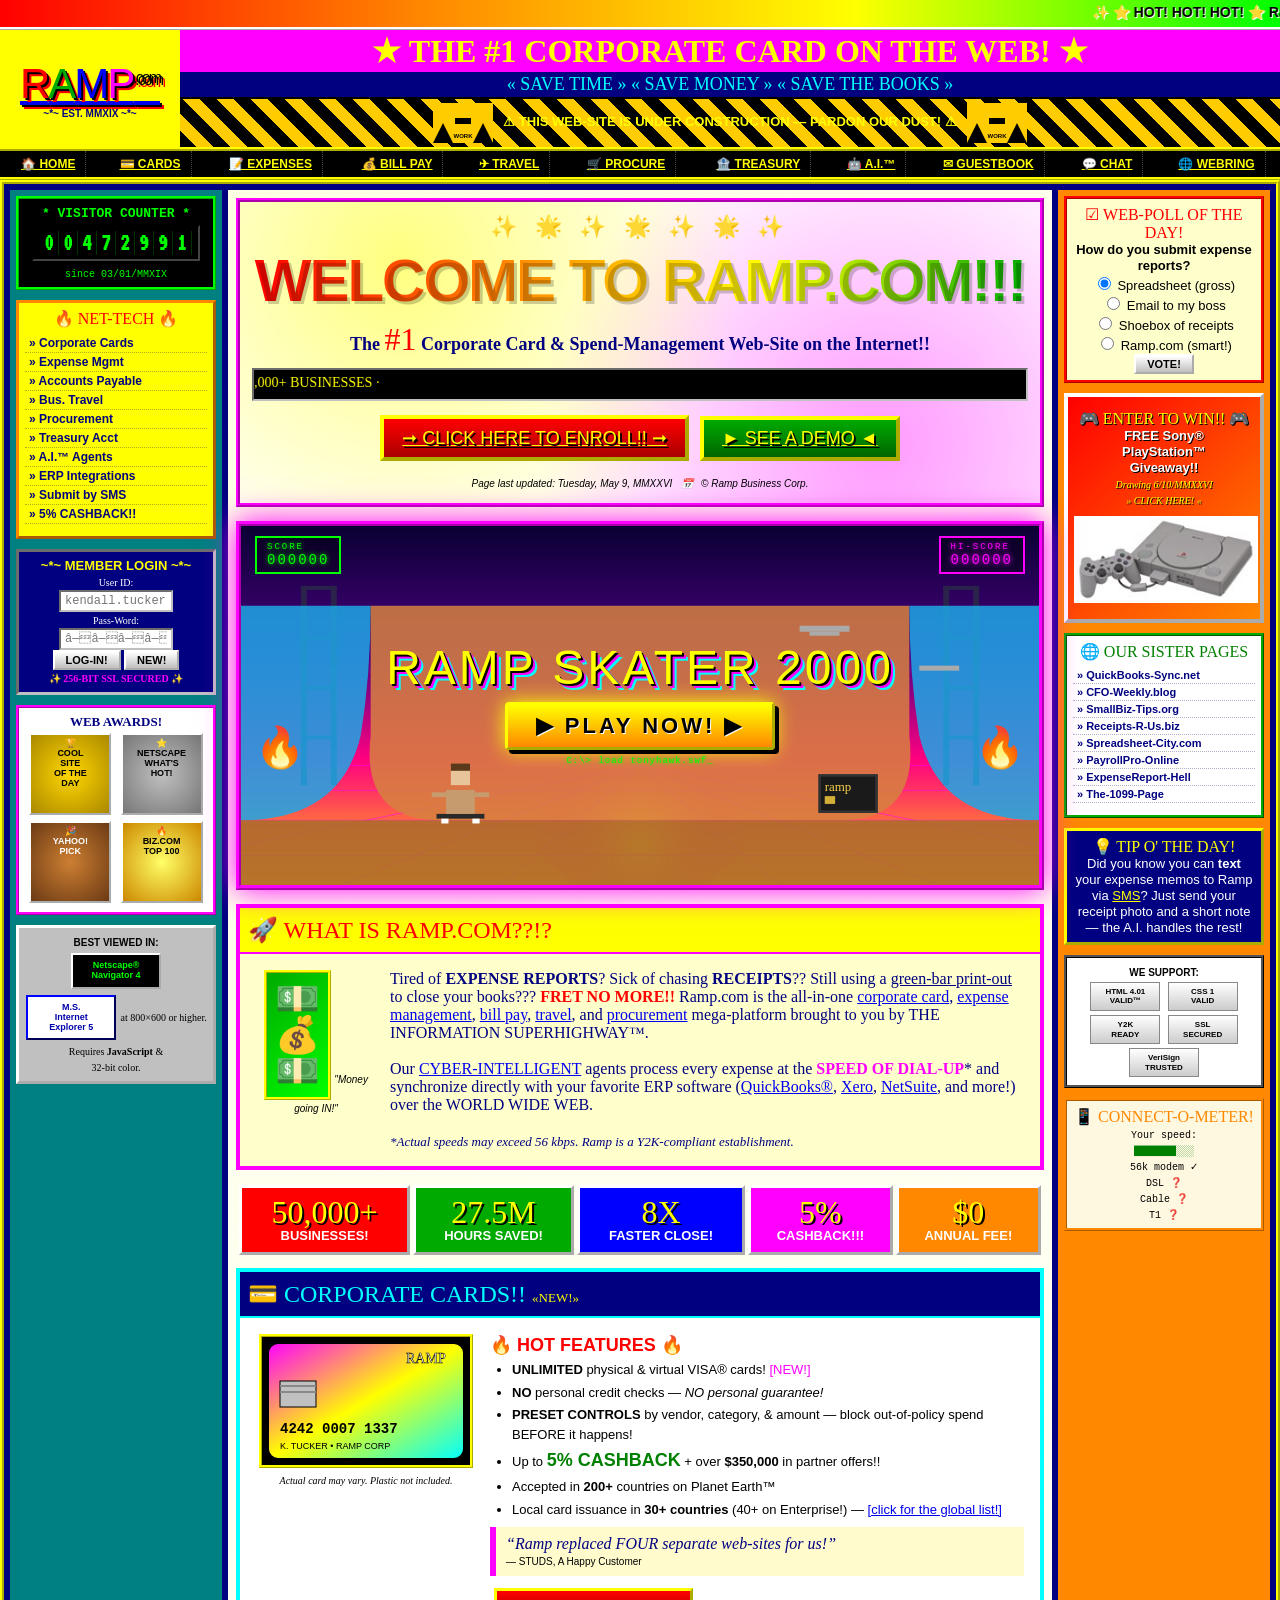
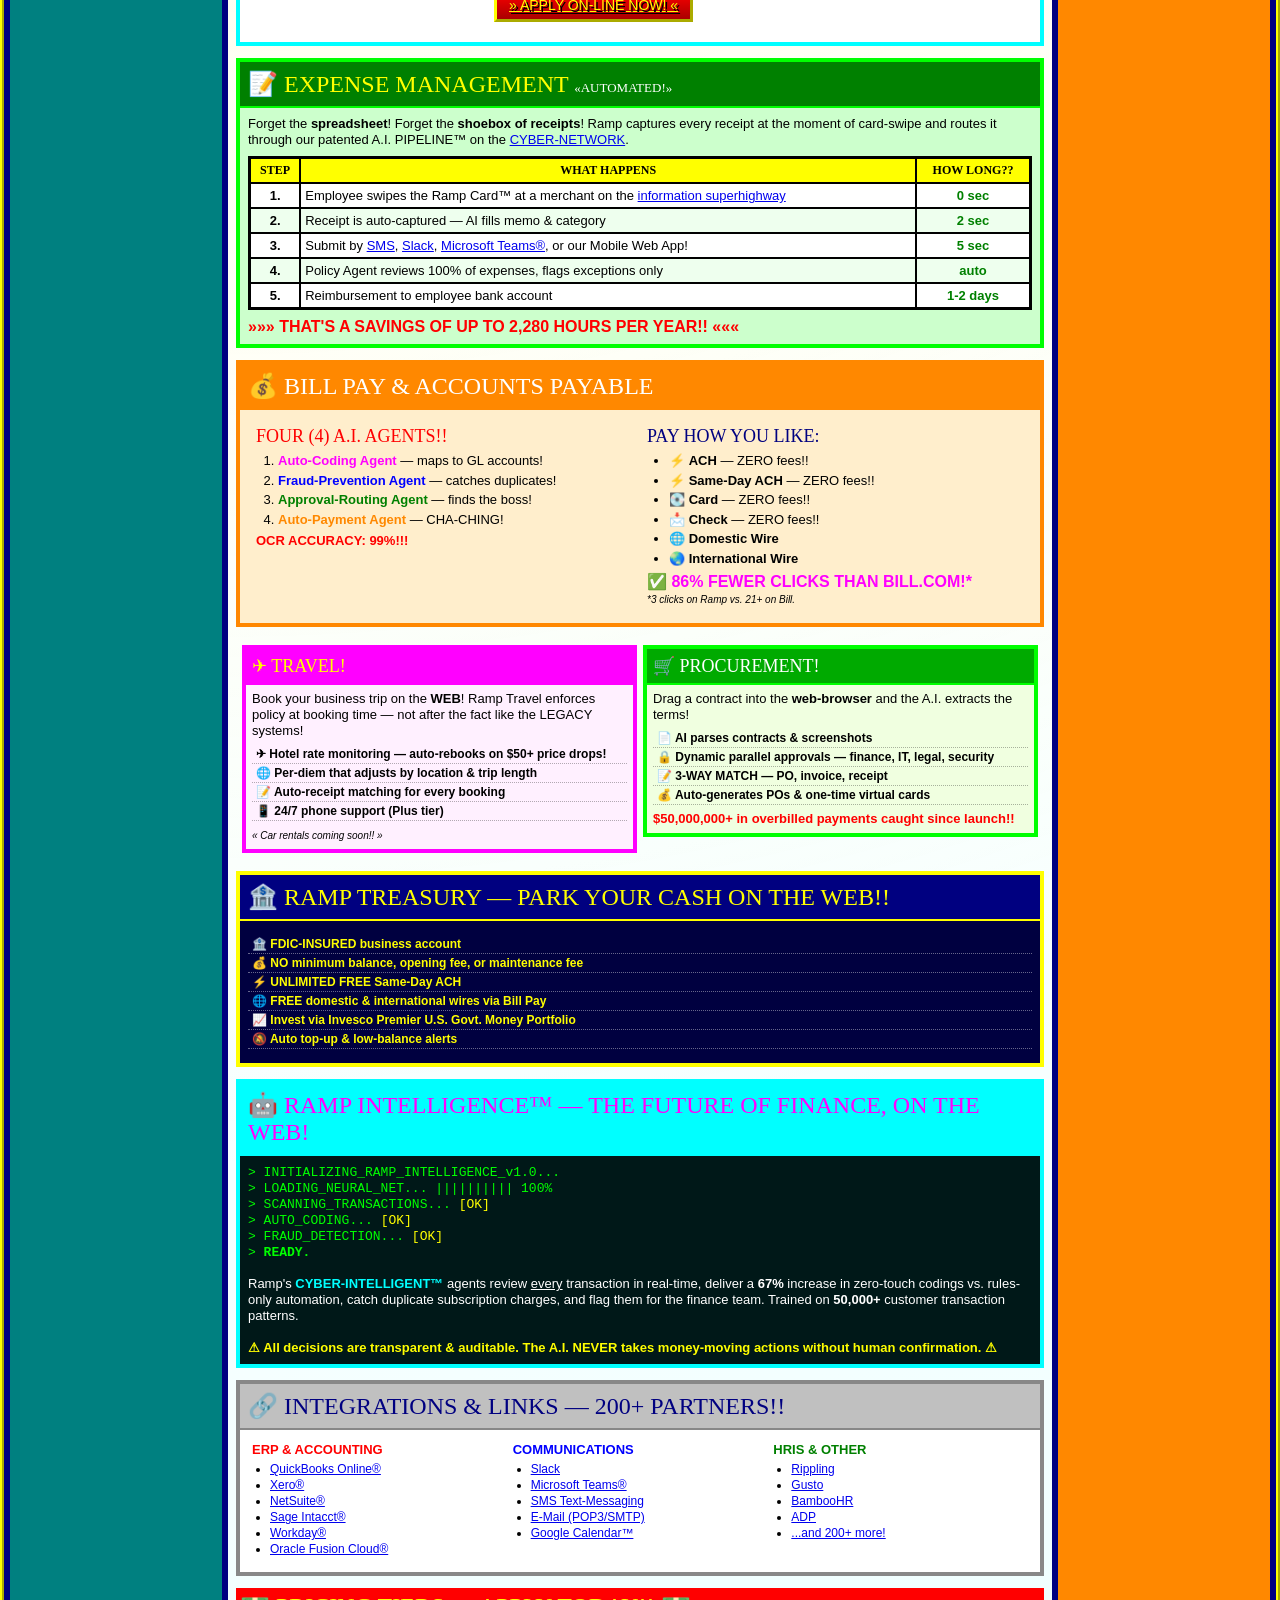
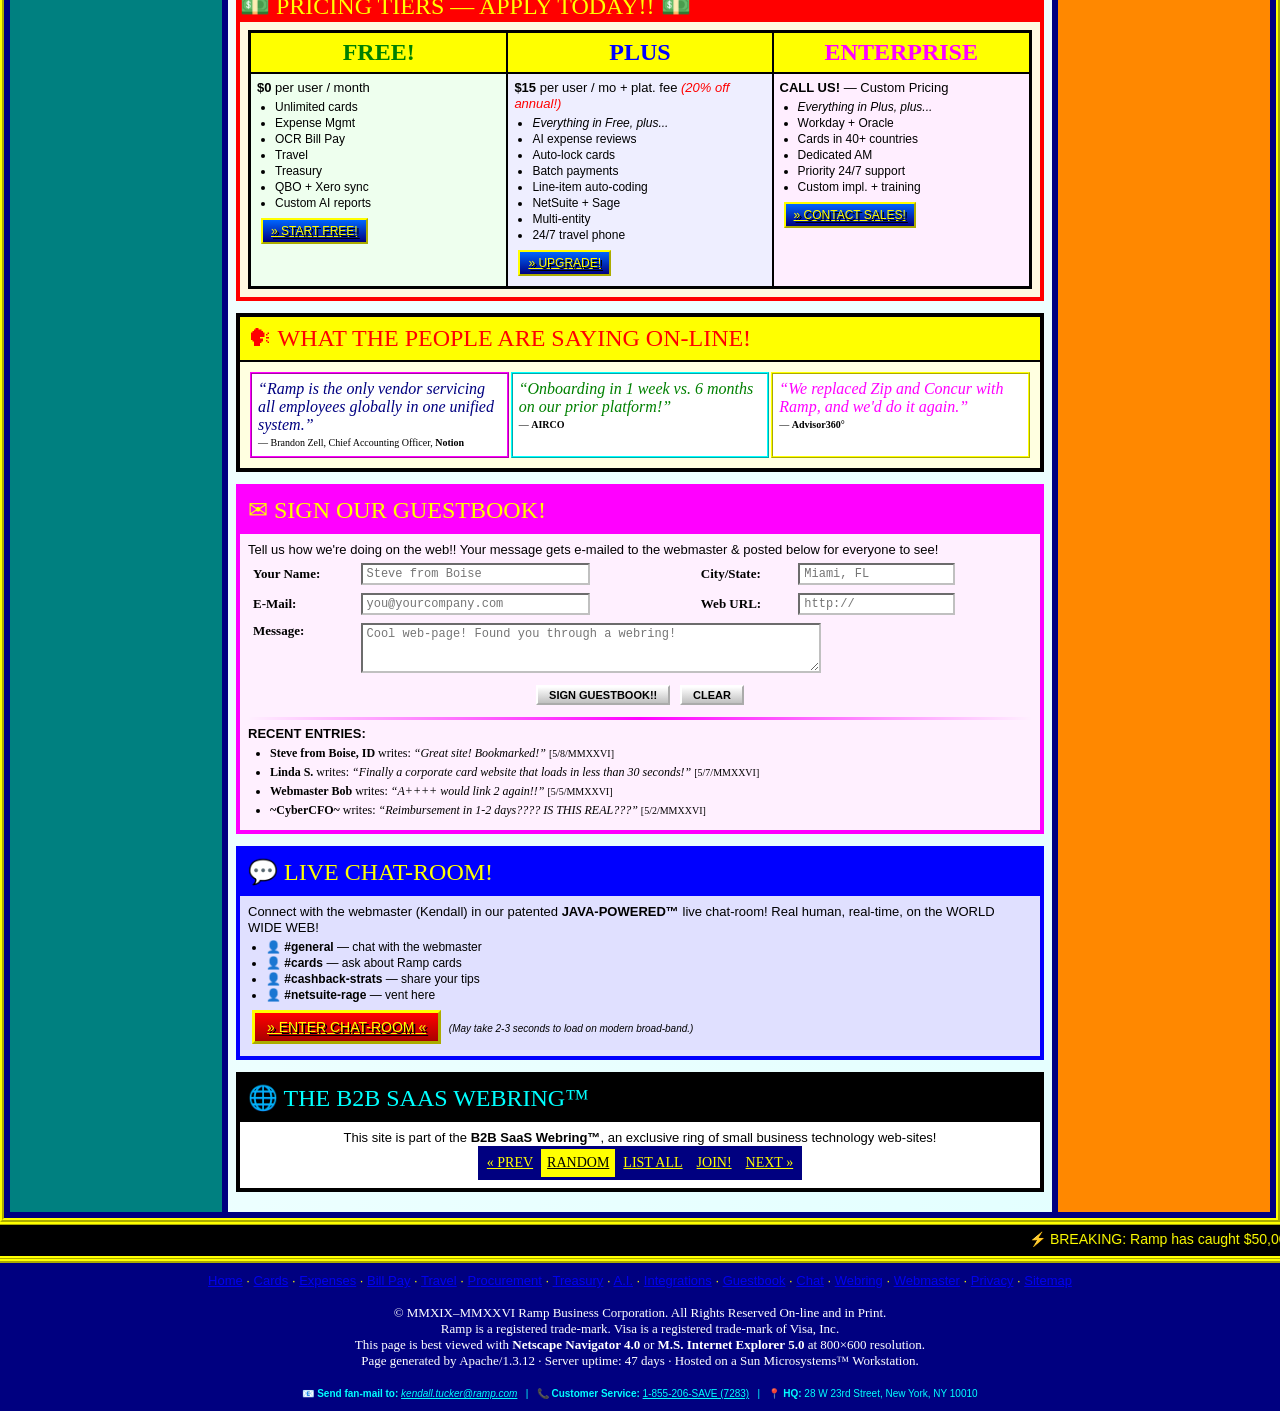
==== commit 372b10a0: "Hero: just RAMP SKATER 2000 in yellow + PLAY button" ====
--- a/index.html
+++ b/index.html
@@ -247,9 +247,7 @@
 
       <!-- Centered overlay content -->
       <div style="position:absolute;inset:0;display:flex;flex-direction:column;align-items:center;justify-content:center;text-align:center;padding:14px;">
-        <div style="font-family:Impact,sans-serif;color:#fff;font-size:12px;letter-spacing:2px;text-shadow:2px 2px 0 #000;">&laquo;&laquo;&laquo; NOT READY FOR A DEMO? &raquo;&raquo;&raquo;</div>
-        <div class="thps-title" style="font-size:38px;margin:4px 0 2px;color:#fff;text-shadow:2px 2px 0 #000, 4px 4px 0 #ff00ff, 6px 6px 0 #00ffff;animation:thpsShake 0.4s ease infinite;letter-spacing:2px;">TAKE RAMP FOR A SPIN!</div>
-        <div style="font-family:'Comic Sans MS',cursive;color:#fff;font-size:11px;margin:0 0 8px;text-shadow:1px 1px 0 #000;"><i>*real Ramp is way easier than this game &mdash; we promise.</i></div>
+        <div class="thps-title" style="font-size:48px;margin:0 0 12px;color:#ffff00;text-shadow:2px 2px 0 #000, 4px 4px 0 #ff00ff, 6px 6px 0 #00ffff;animation:thpsShake 0.4s ease infinite;letter-spacing:3px;">RAMP SKATER 2000</div>
         <button type="button" style="background:linear-gradient(180deg,#ffff00,#ff8800);border:3px outset #ffff00;color:#000;font-family:Impact,sans-serif;font-size:22px;padding:8px 28px;cursor:pointer;letter-spacing:3px;text-shadow:1px 1px 0 #fff;box-shadow:4px 4px 0 #000, 0 0 20px #ffff00;font-weight:bold;text-transform:uppercase;border-radius:4px;">&#9654; PLAY NOW! &#9654;</button>
         <div style="margin-top:6px;font-family:'Courier New',monospace;font-size:9px;color:#0f0;text-shadow:0 0 4px #0f0;letter-spacing:1px;">C:\&gt; load tonyhawk.swf_</div>
       </div>
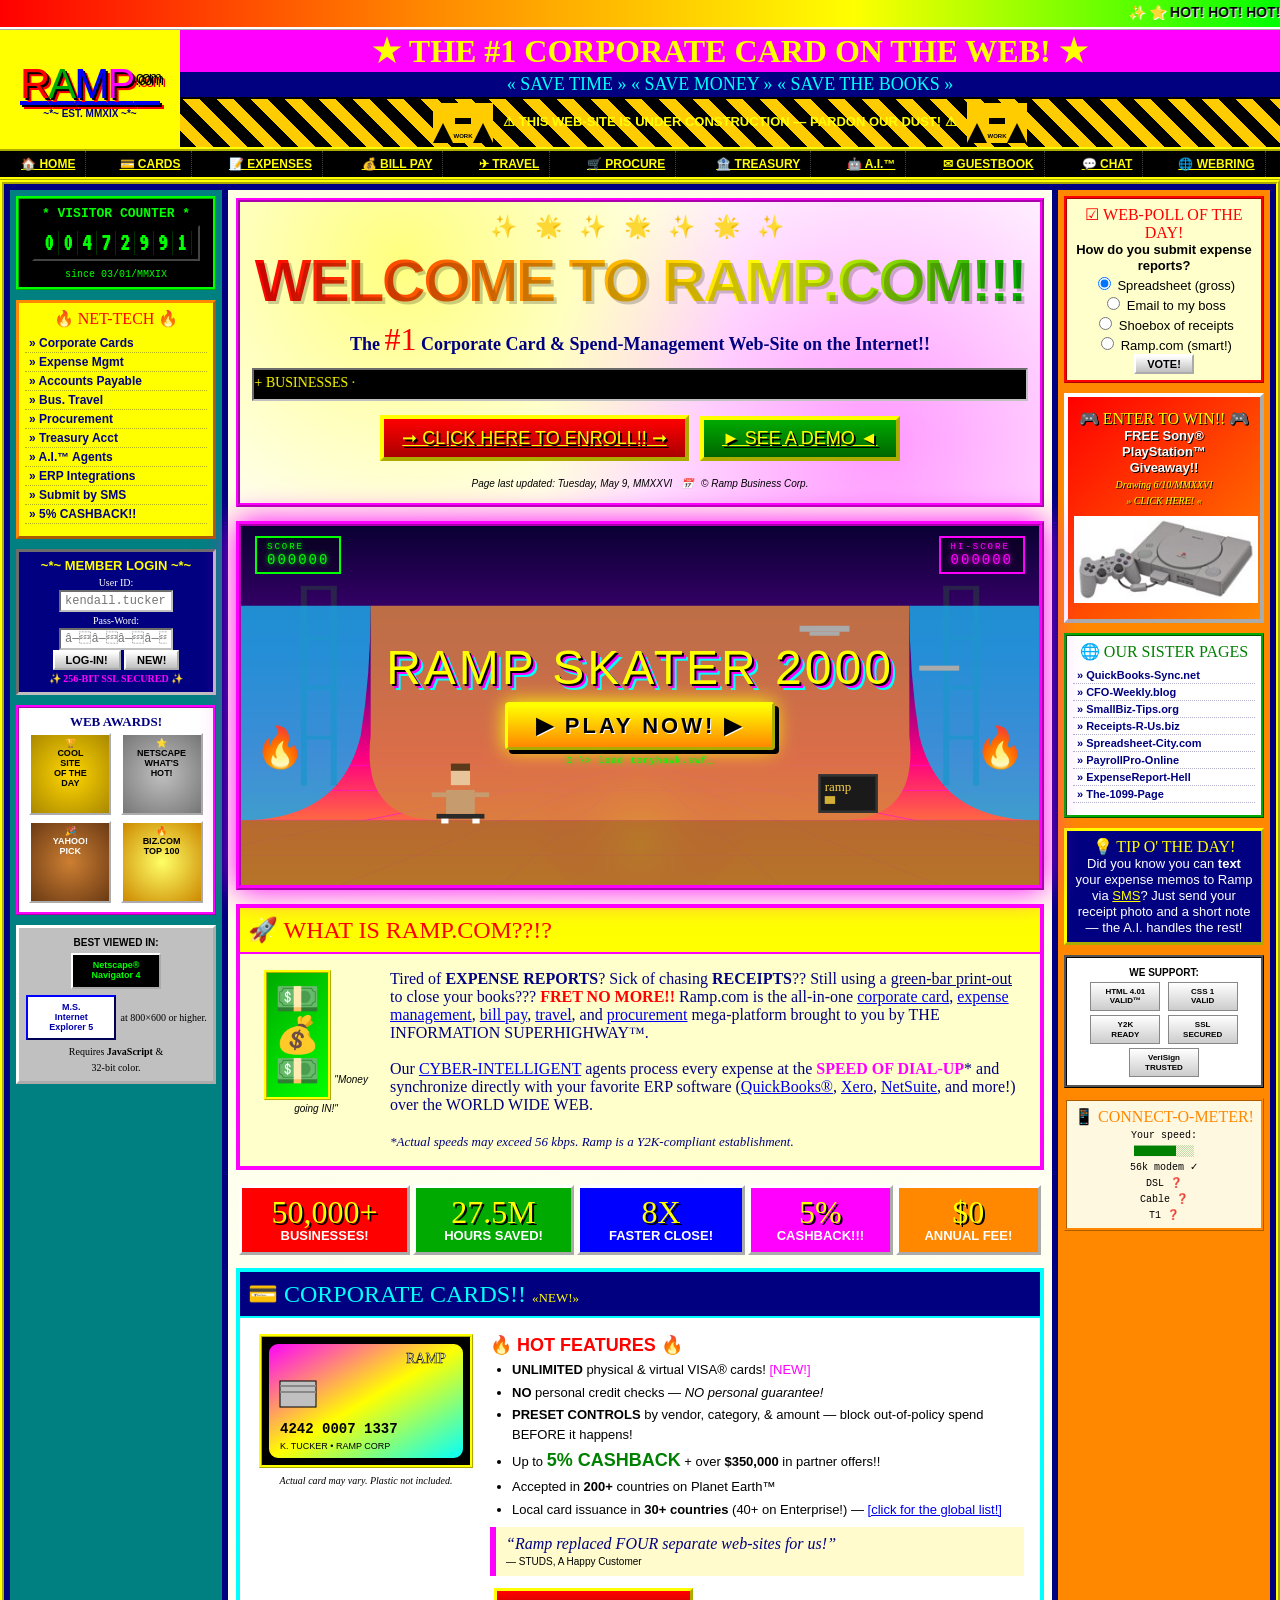
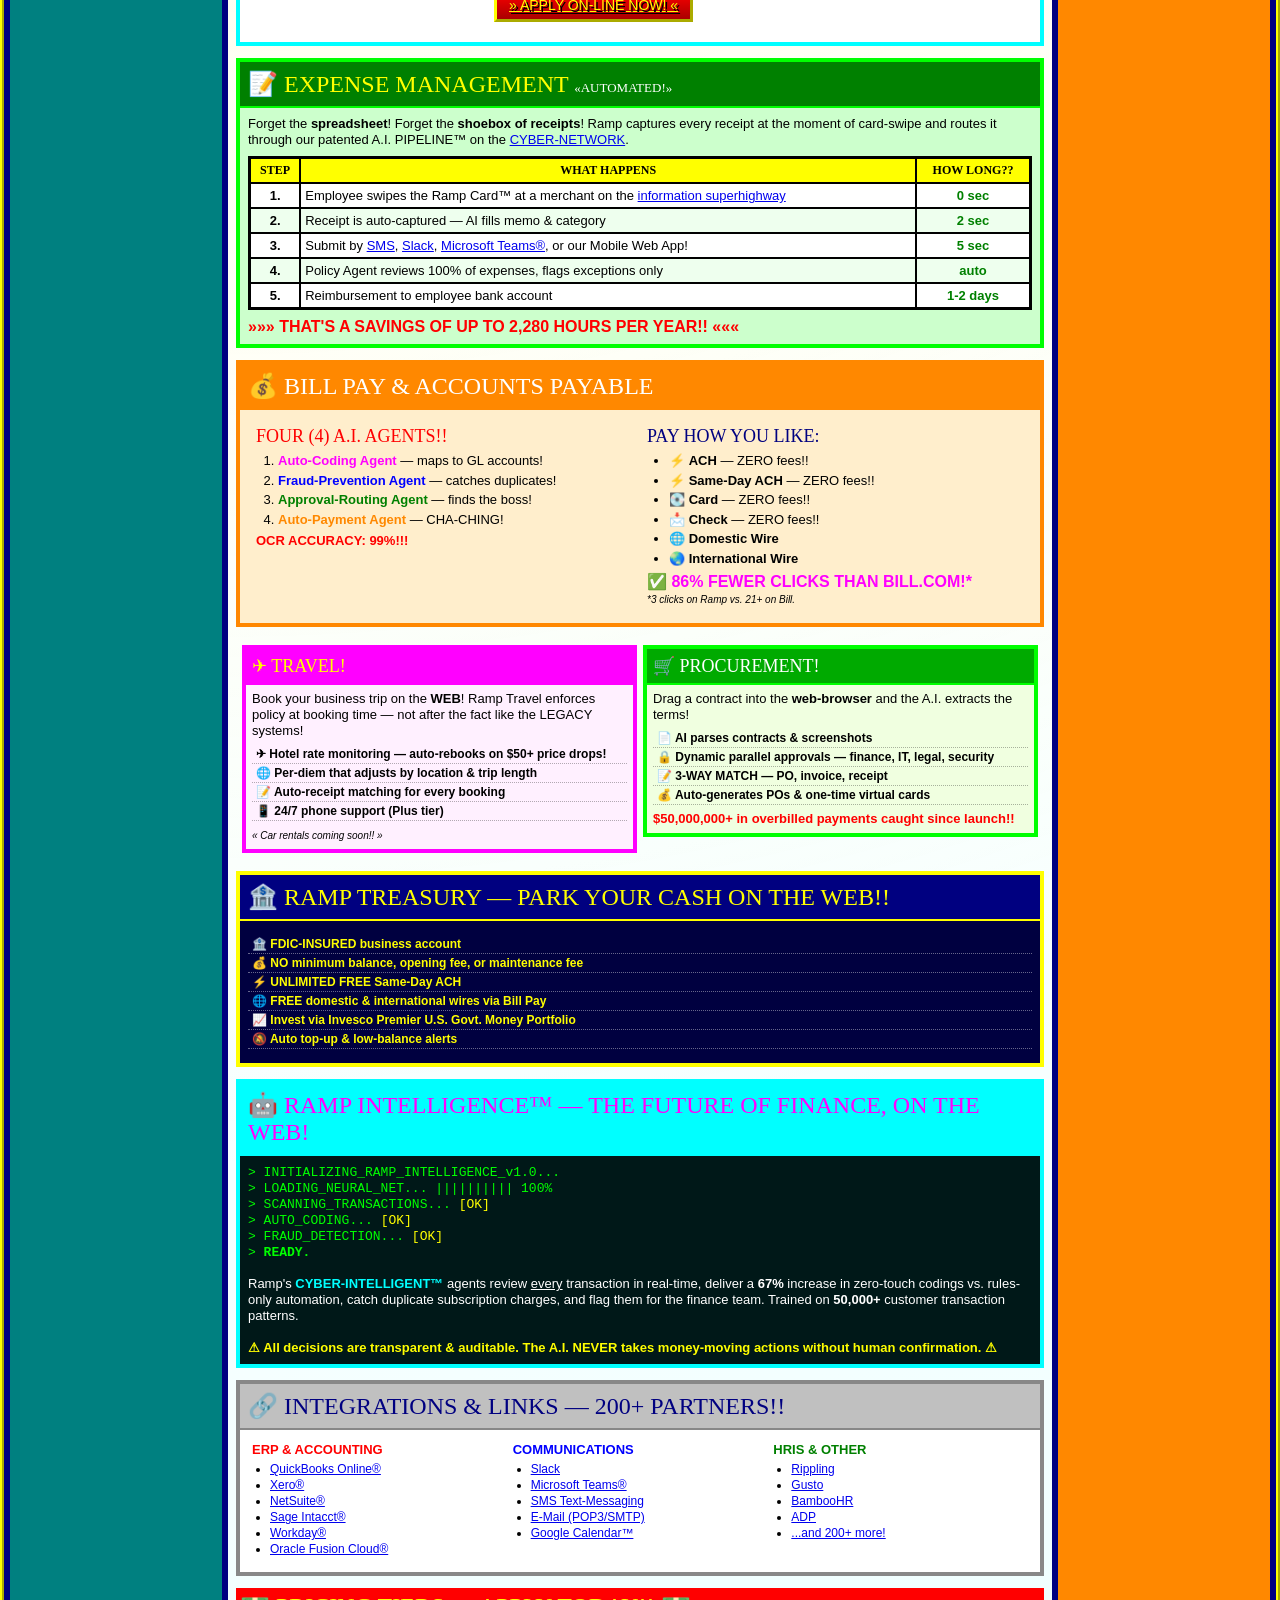
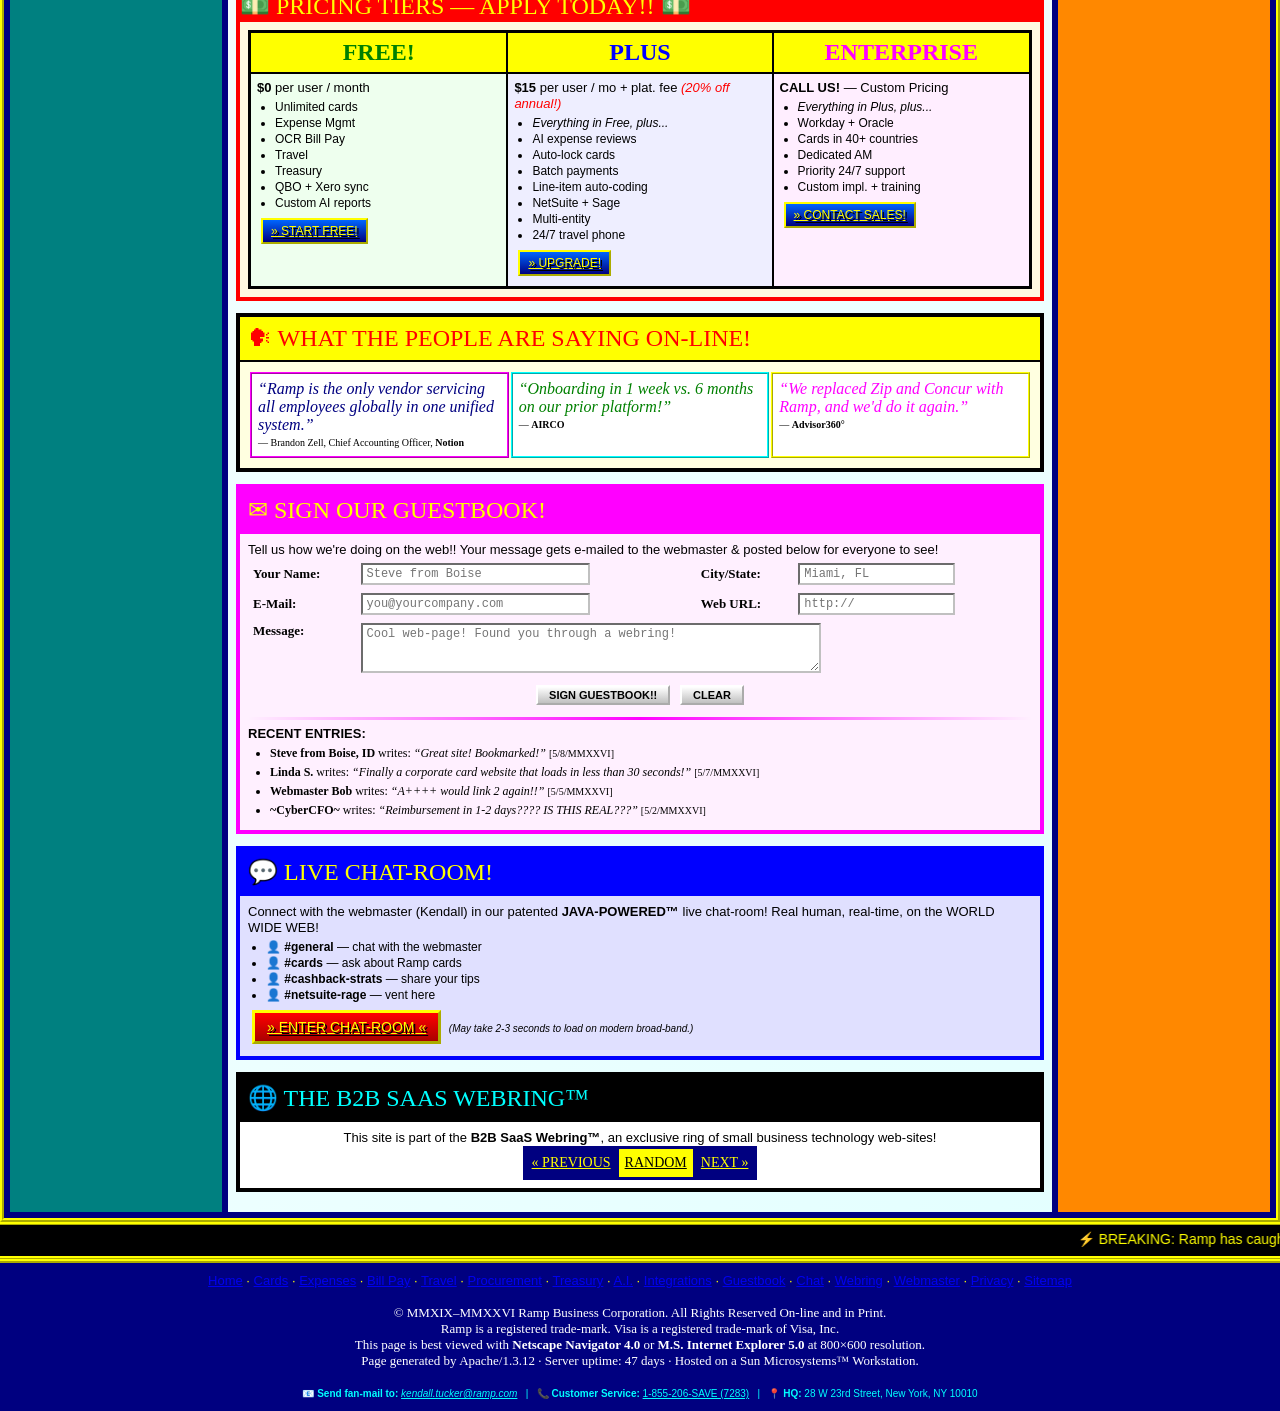
==== commit 553672c1: "Webring: previous, random, next only" ====
--- a/index.html
+++ b/index.html
@@ -634,10 +634,8 @@
     <font face="Arial" size="2">This site is part of the <b>B2B SaaS Webring&trade;</b>, an exclusive ring of small business technology web-sites!</font>
     <table border="2" bordercolor="#000080" cellpadding="6" cellspacing="0" align="center" class="ring-table">
     <tr>
-    <td bgcolor="#000080"><a href="https://stripe.com" target="_blank" rel="noopener" class="ring-btn">&laquo; PREV</a></td>
+    <td bgcolor="#000080"><a href="https://stripe.com" target="_blank" rel="noopener" class="ring-btn">&laquo; PREVIOUS</a></td>
     <td bgcolor="#ffff00"><a href="#" onclick="event.preventDefault();ringRandom();" class="ring-btn dark">RANDOM</a></td>
-    <td bgcolor="#000080"><a href="#fflist" class="ring-btn">LIST ALL</a></td>
-    <td bgcolor="#000080"><a href="https://foundersfund.com/portfolio/" target="_blank" rel="noopener" class="ring-btn">JOIN!</a></td>
     <td bgcolor="#000080"><a href="https://affirm.com" target="_blank" rel="noopener" class="ring-btn">NEXT &raquo;</a></td>
     </tr>
     </table>
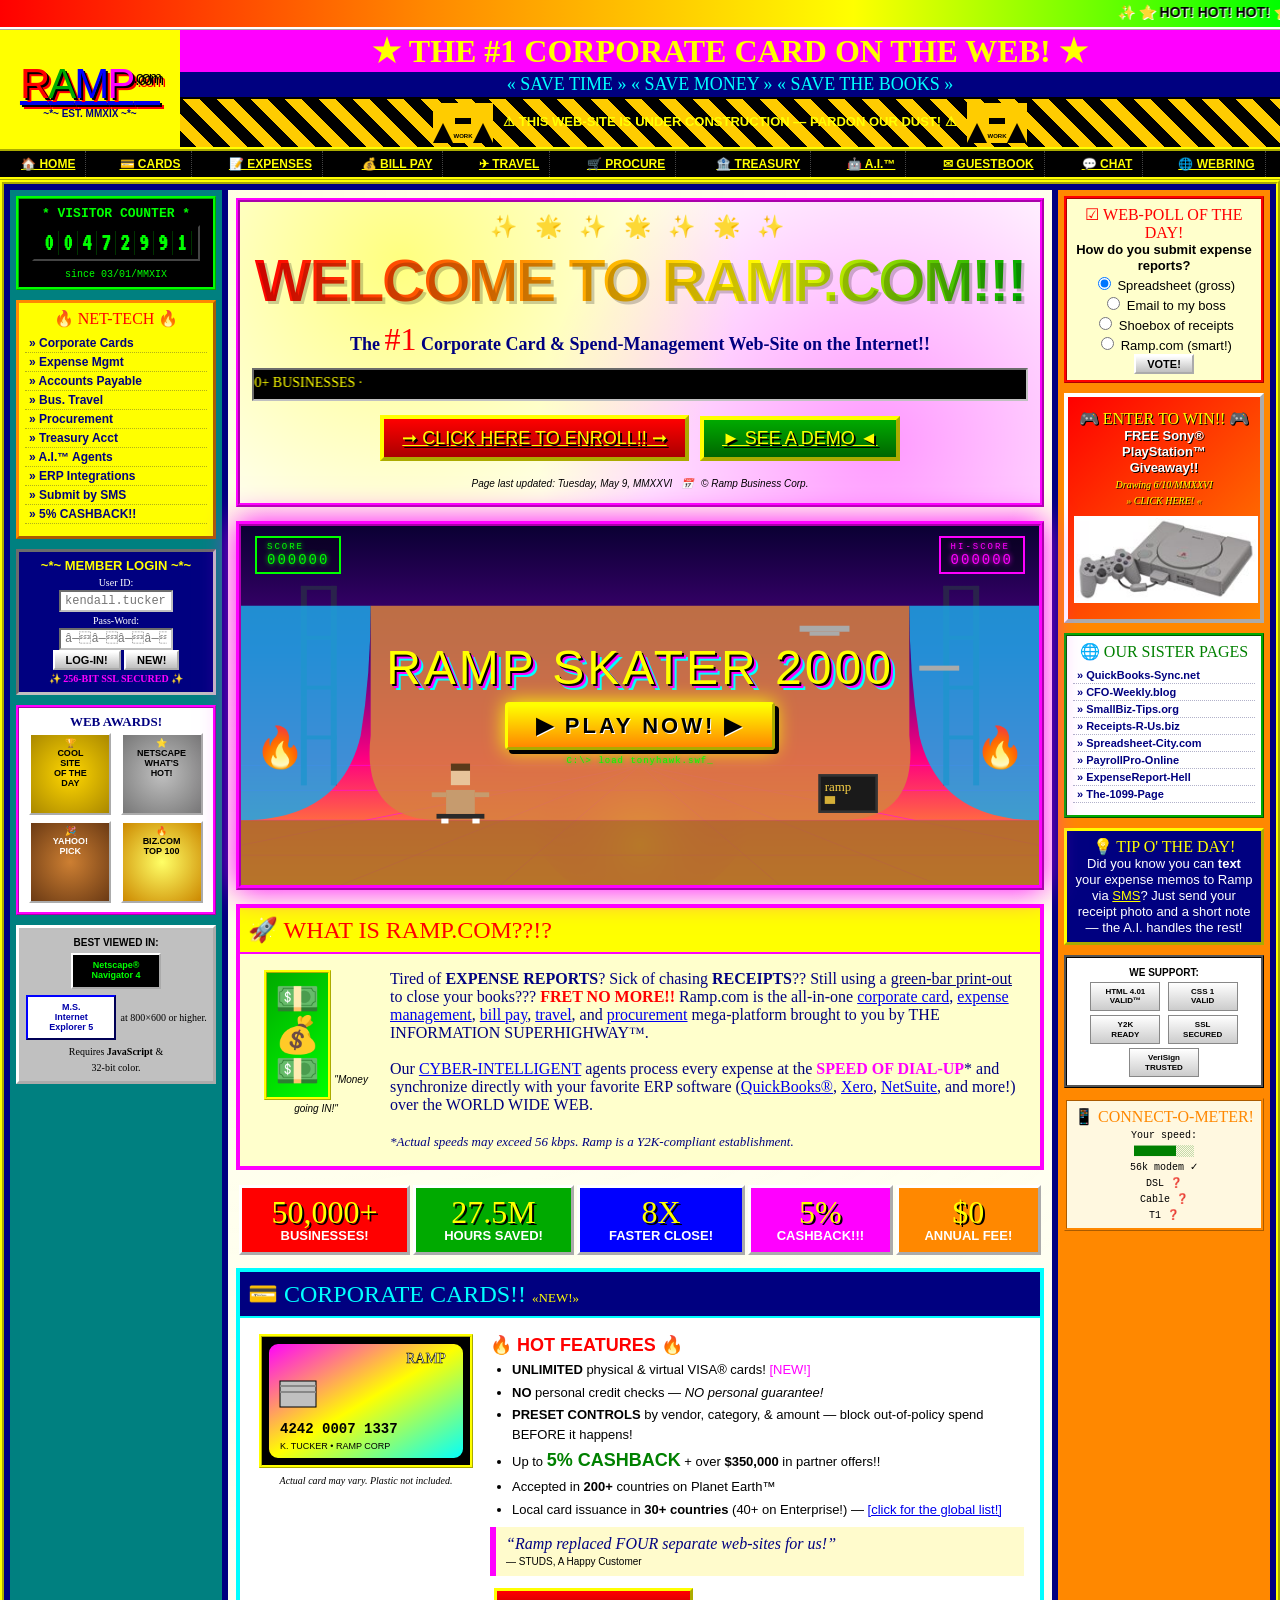
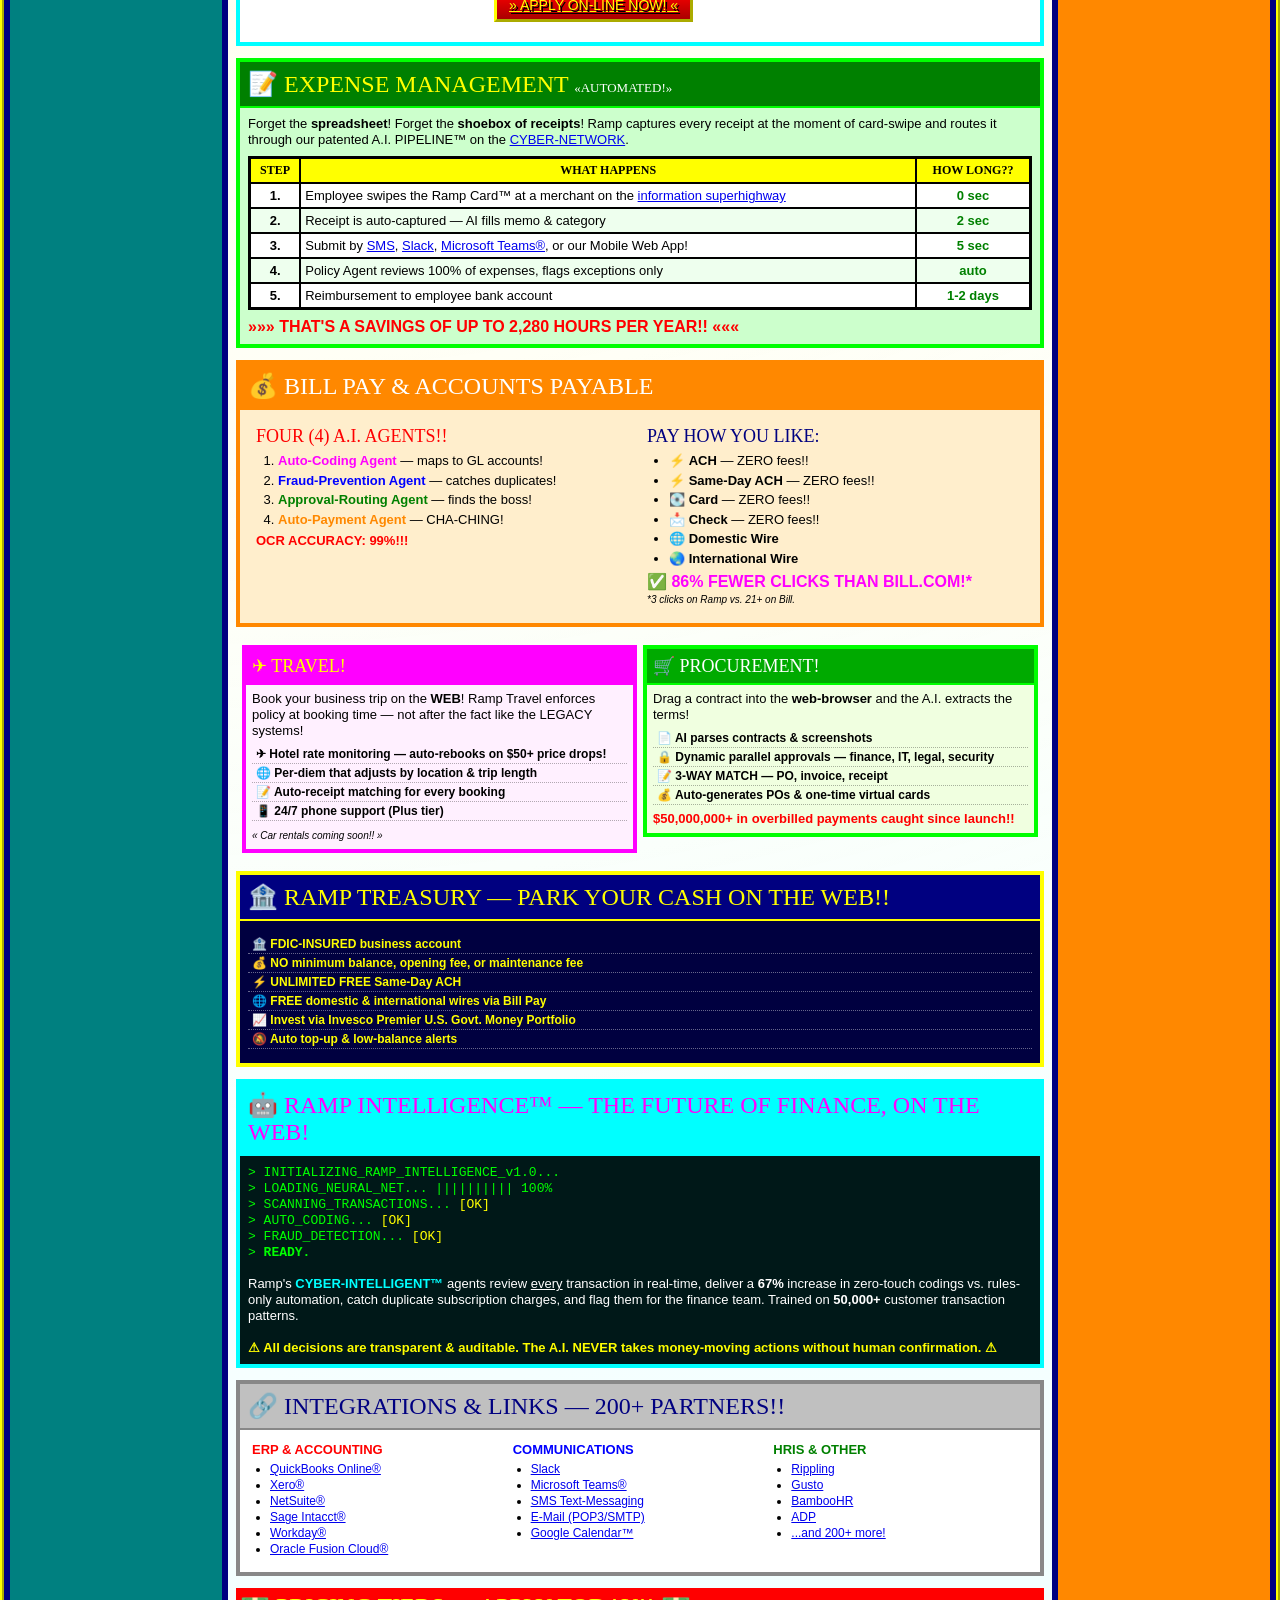
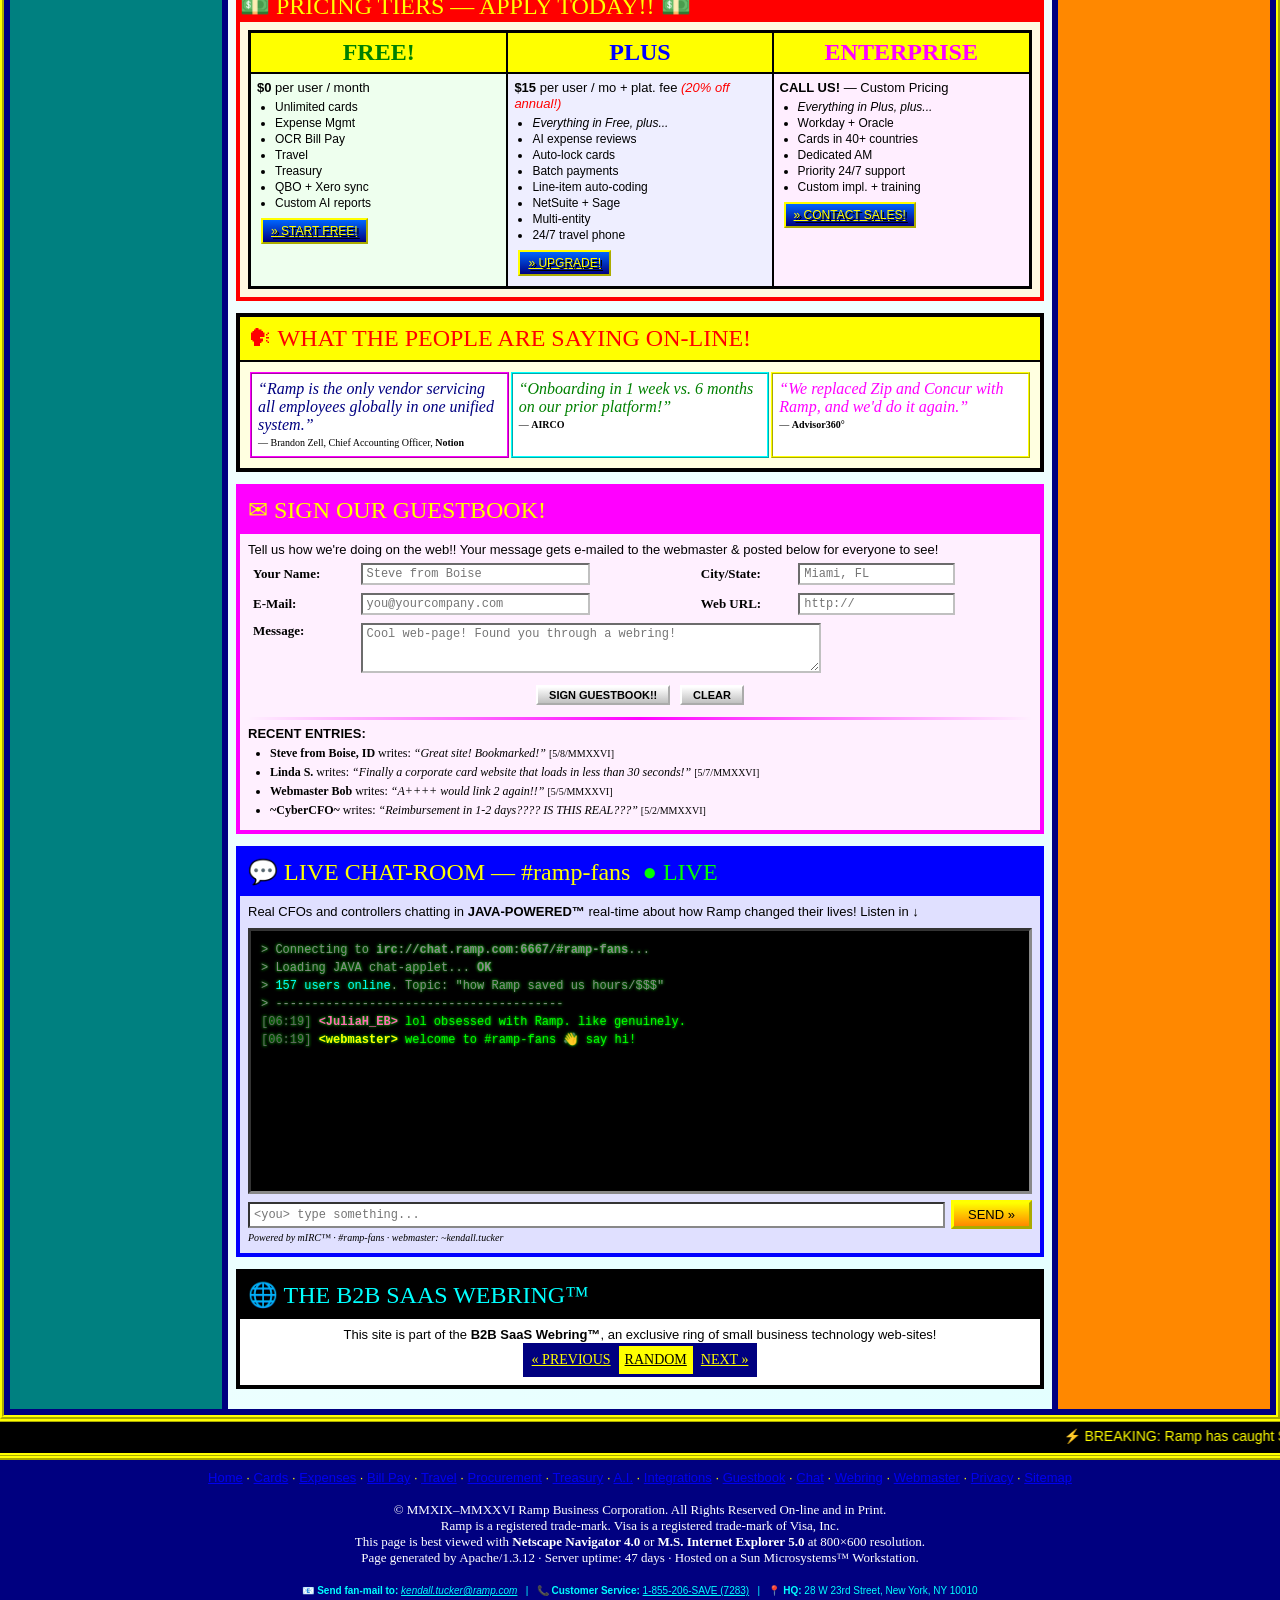
==== commit e7aa91e0: "Fake live #ramp-fans chat with paraphrased real customer testimonials" ====
--- a/index.html
+++ b/index.html
@@ -607,22 +607,25 @@
   </td></tr>
   </table>
 
-  <!-- ===== CHAT ROOM (REAL!) ===== -->
+  <!-- ===== CHAT ROOM (FAKE LIVE TESTIMONIAL TICKER) ===== -->
   <a name="chat"></a>
   <table width="100%" border="3" bordercolor="#0000ff" cellpadding="8" cellspacing="0" class="content-section">
-  <tr><td bgcolor="#0000ff"><font face="Impact" size="5" color="#ffff00">&#128172; LIVE CHAT-ROOM!</font></td></tr>
+  <tr><td bgcolor="#0000ff"><font face="Impact" size="5" color="#ffff00">&#128172; LIVE CHAT-ROOM &mdash; #ramp-fans &nbsp;<span class="blink" style="color:#0f0;">&#9679; LIVE</span></font></td></tr>
   <tr><td bgcolor="#e0e0ff">
     <font face="Arial" size="2">
-    Connect with the webmaster (Kendall) in our patented <b>JAVA-POWERED&trade;</b> live chat-room! Real human, real-time, on the WORLD WIDE WEB!
-    <ul class="tight-list">
-      <li>&#128100; <b>#general</b> &mdash; chat with the webmaster</li>
-      <li>&#128100; <b>#cards</b> &mdash; ask about Ramp cards</li>
-      <li>&#128100; <b>#cashback-strats</b> &mdash; share your tips</li>
-      <li>&#128100; <b>#netsuite-rage</b> &mdash; vent here</li>
-    </ul>
-    <a href="#" class="med-btn" onclick="event.preventDefault();openChat();return false;">&raquo; ENTER CHAT-ROOM &laquo;</a>
-    <font size="1"><i>(May take 2-3 seconds to load on modern broad-band.)</i></font>
+    Real CFOs and controllers chatting in <b>JAVA-POWERED&trade;</b> real-time about how Ramp changed their lives! Listen in &darr;
     </font>
+    <div id="chat-log" style="background:#000;border:3px inset #888;padding:10px;margin-top:8px;height:240px;overflow-y:auto;font-family:'Courier New',monospace;font-size:12px;line-height:1.5;color:#0f0;text-shadow:0 0 3px #0f0;">
+      <div style="color:#888;">&gt; Connecting to <b>irc://chat.ramp.com:6667/#ramp-fans</b>...</div>
+      <div style="color:#888;">&gt; Loading JAVA chat-applet... <b>OK</b></div>
+      <div style="color:#888;">&gt; <span style="color:#0ff;">157 users online</span>. Topic: "how Ramp saved us hours/$$$"</div>
+      <div style="color:#888;">&gt; ----------------------------------------</div>
+    </div>
+    <div style="margin-top:6px;display:flex;gap:6px;align-items:center;">
+      <input id="chat-input" type="text" placeholder="&lt;you&gt; type something..." style="flex:1;font-family:'Courier New',monospace;font-size:12px;padding:4px;border:2px inset #888;" maxlength="120">
+      <button onclick="sendChatMsg()" style="font-family:Impact,sans-serif;font-size:13px;padding:4px 14px;background:linear-gradient(180deg,#ffff00,#ff8800);border:3px outset #ffff00;cursor:pointer;">SEND &raquo;</button>
+    </div>
+    <font size="1"><i>Powered by mIRC&trade; &middot; #ramp-fans &middot; webmaster: ~kendall.tucker</i></font>
   </td></tr>
   </table>
 
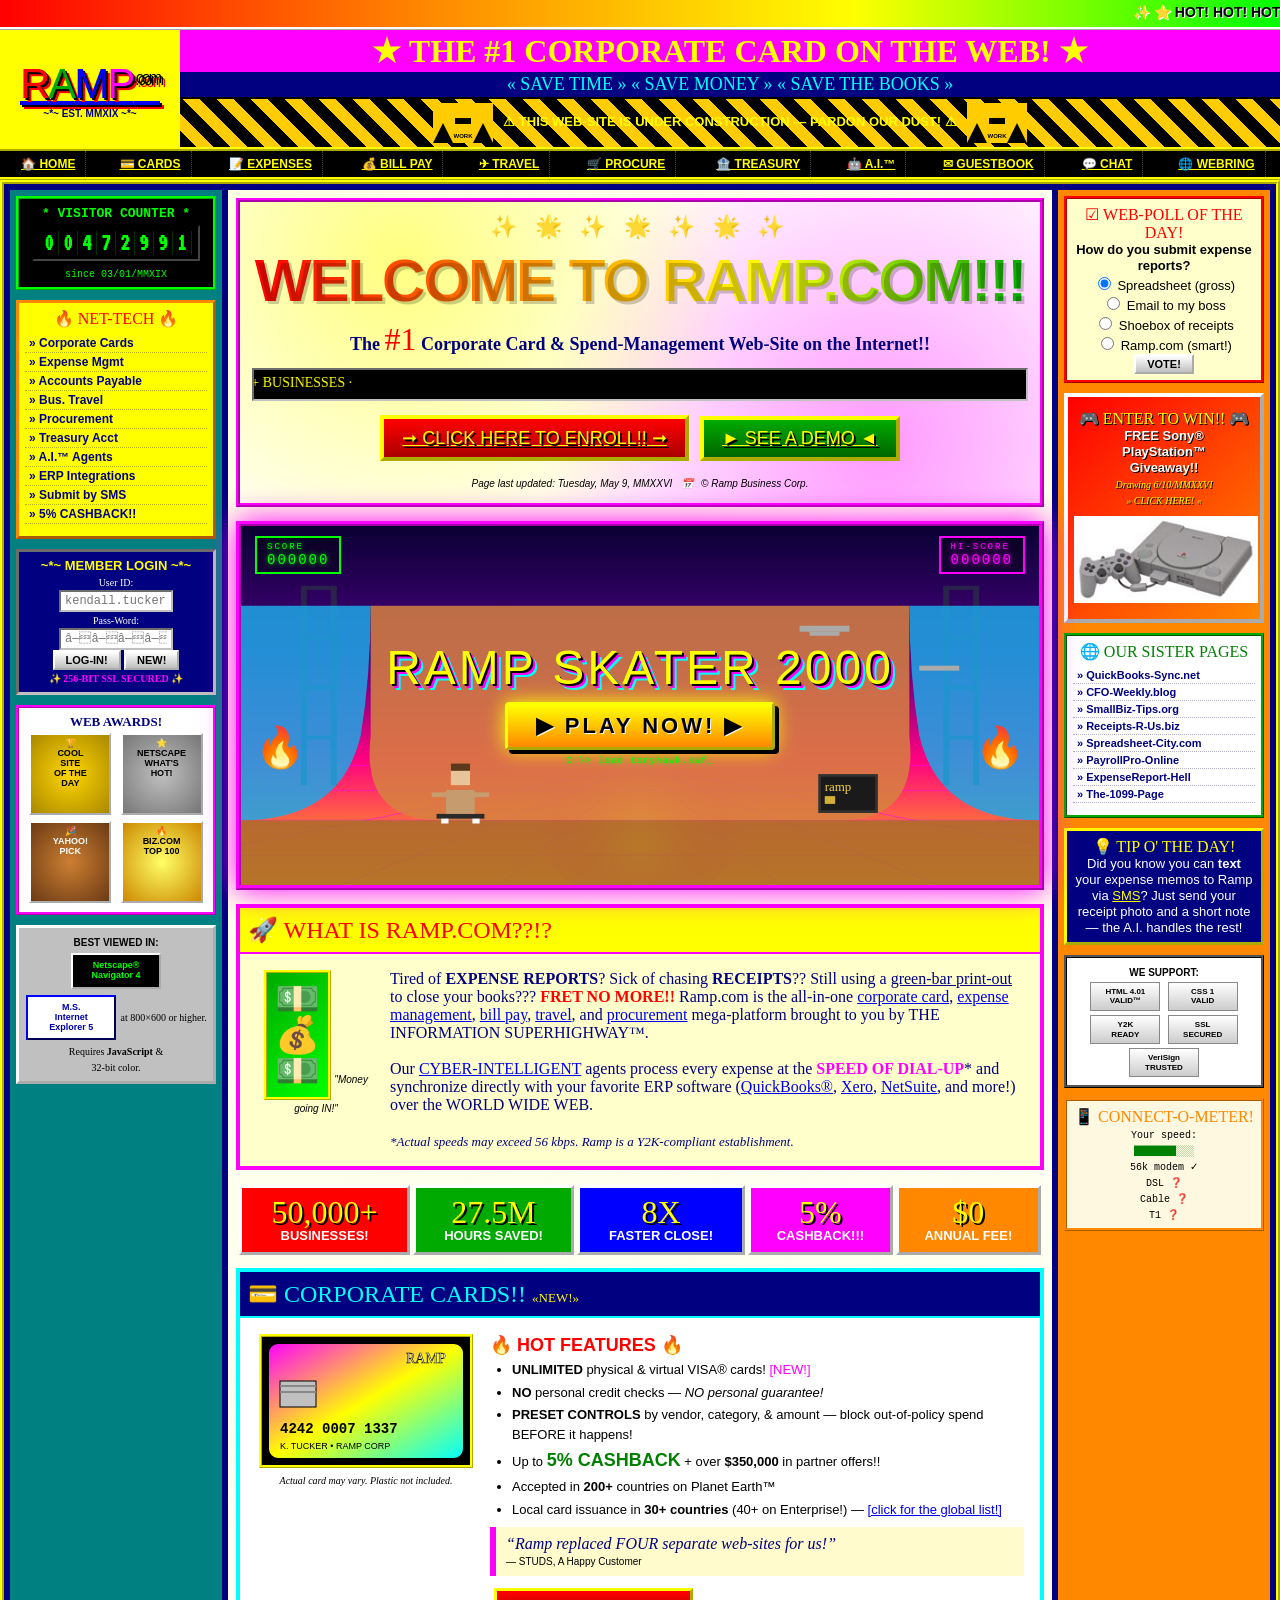
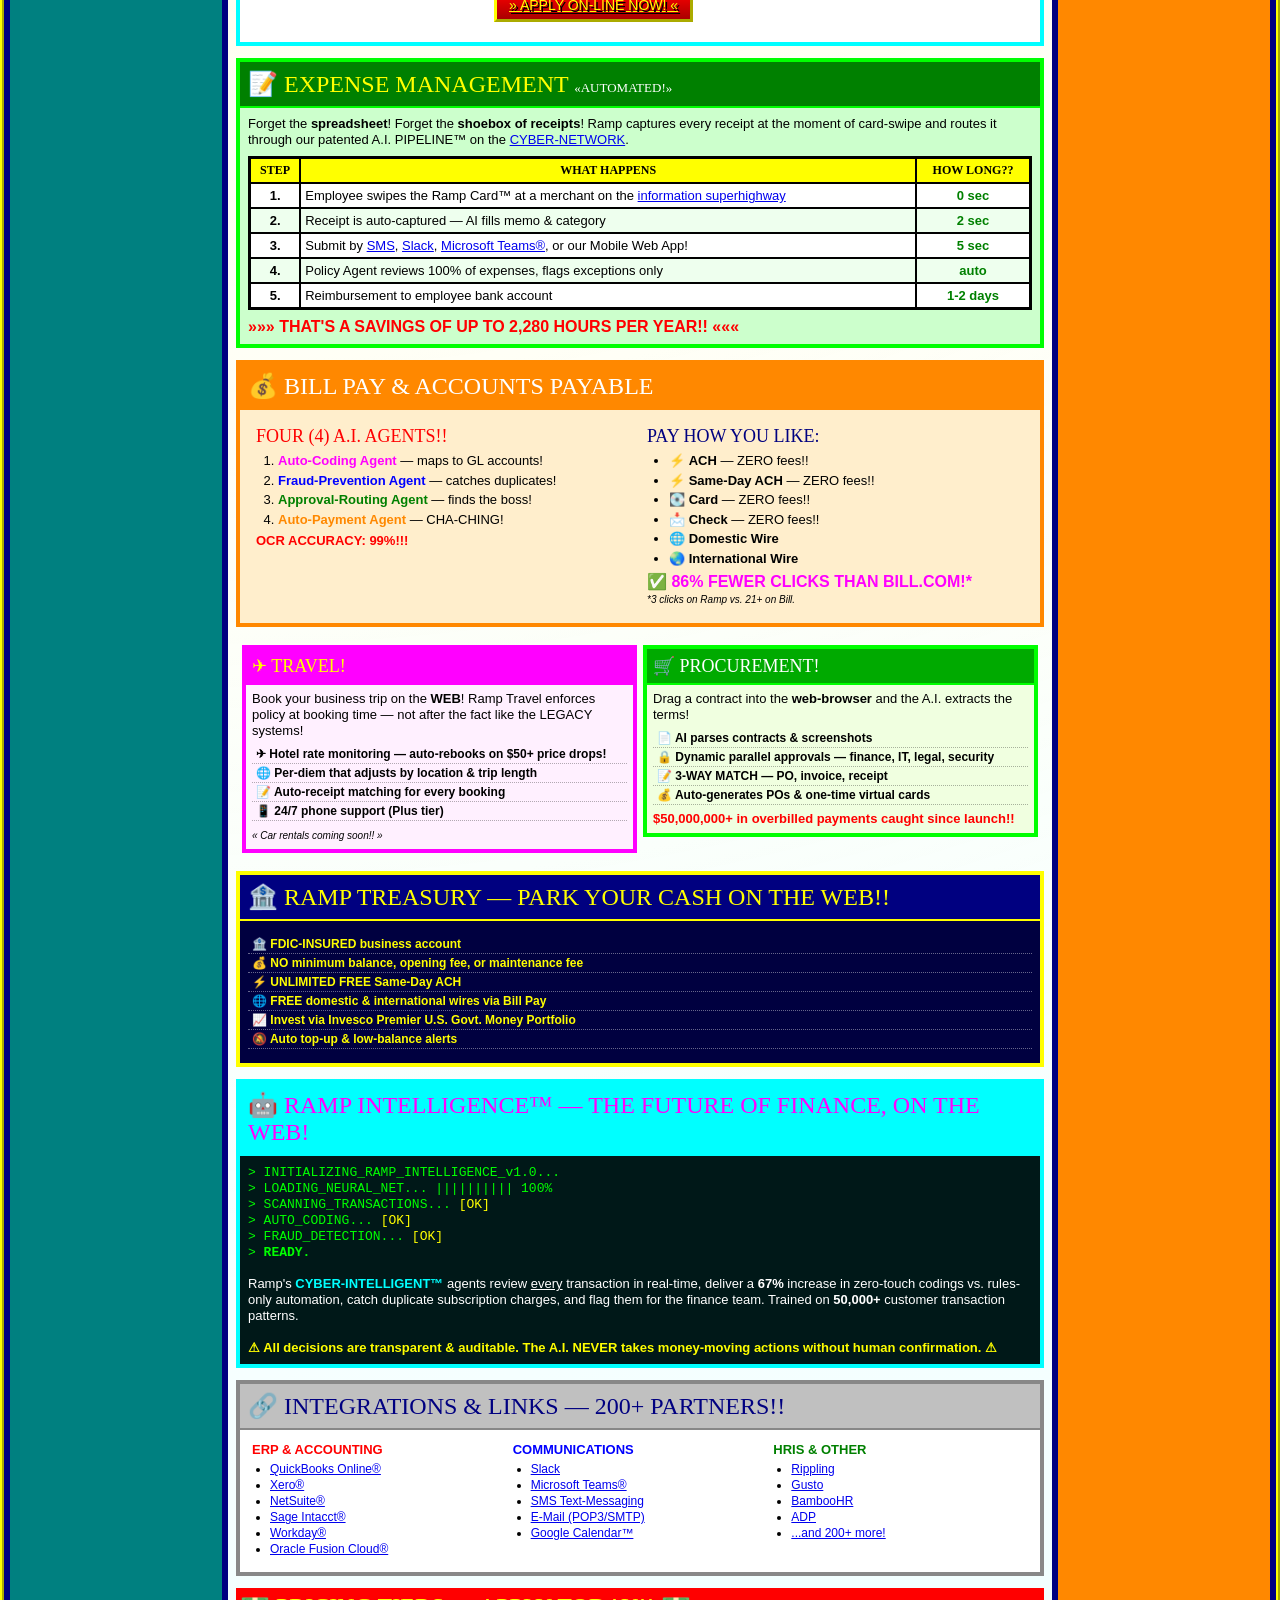
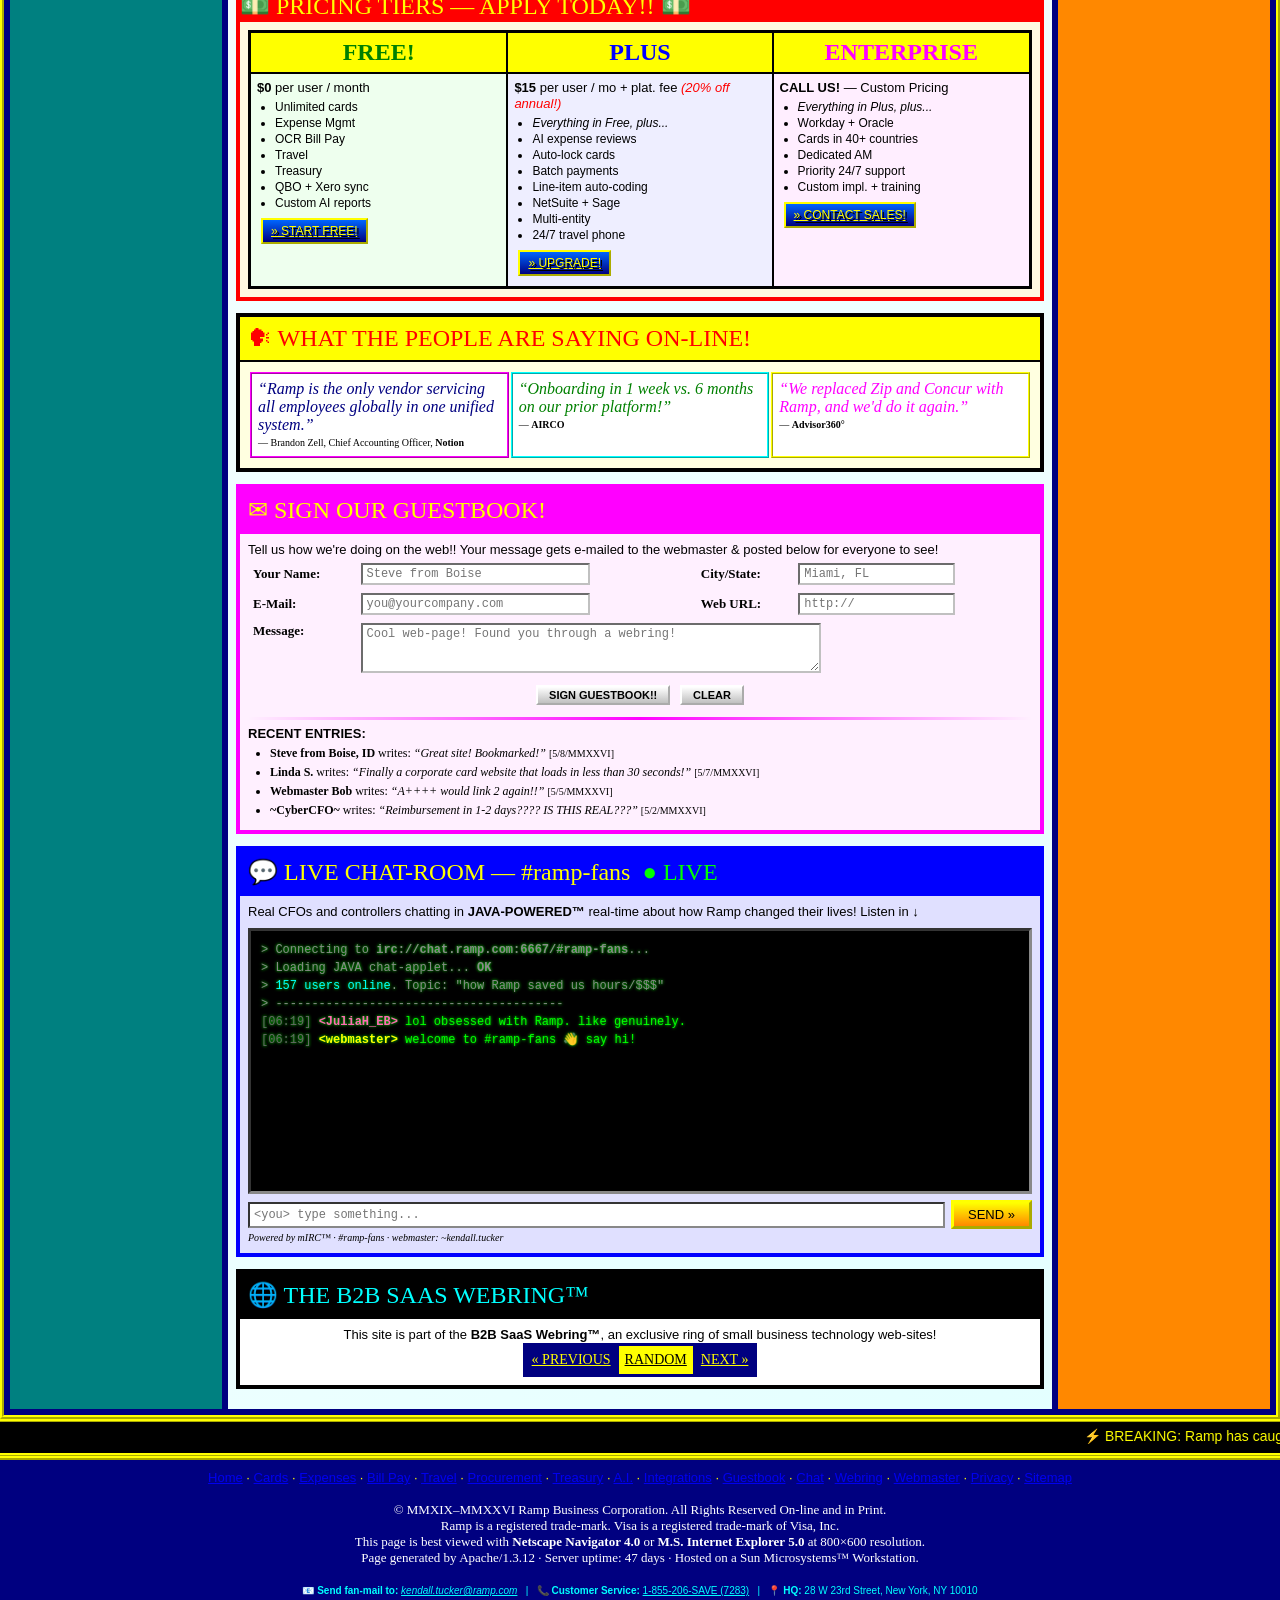
==== commit 1a38a07b: "Add favicon.svg + Open Graph/Twitter social preview meta tags" ====
--- a/index.html
+++ b/index.html
@@ -6,7 +6,28 @@
 <title>::: WELCOME TO RAMP.COM ::: The #1 CORPORATE CARD on the World Wide Web!!! :::</title>
 <meta name="keywords" content="ramp,corporate card,expense report,bill pay,small business,internet,information superhighway,best viewed in netscape,frames,cgi-bin">
 <meta name="description" content="Ramp.com -- Your ONE-STOP-SHOP for Corporate Spending on the Information Superhighway! Est. MMXIX">
-<link rel="icon" href="data:image/svg+xml,%3Csvg xmlns='http://www.w3.org/2000/svg' viewBox='0 0 16 16'%3E%3Crect width='16' height='16' fill='%23ffff00'/%3E%3Ctext x='8' y='12' font-size='12' font-family='Impact' text-anchor='middle' fill='%23ff00ff'%3ER%3C/text%3E%3C/svg%3E">
+
+<!-- Favicon -->
+<link rel="icon" type="image/svg+xml" href="favicon.svg">
+<link rel="shortcut icon" href="favicon.svg">
+<link rel="apple-touch-icon" href="favicon.svg">
+<meta name="theme-color" content="#ff00ff">
+
+<!-- Open Graph / Slack / iMessage / Facebook -->
+<meta property="og:type" content="website">
+<meta property="og:site_name" content="RAMP.COM">
+<meta property="og:title" content="::: WELCOME TO RAMP.COM ::: The #1 Corporate Card on the World Wide Web!!! :::">
+<meta property="og:description" content="Your ONE-STOP-SHOP for Corporate Spending on the Information Superhighway. 5% cashback, close books 8x faster, zero annual fee. Est. MMXIX.">
+<meta property="og:image" content="https://kendallhtucker.github.io/ramp2000/img/og.jpg">
+<meta property="og:image:width" content="1200">
+<meta property="og:image:height" content="630">
+<meta property="og:url" content="https://kendallhtucker.github.io/ramp2000/">
+
+<!-- Twitter / X -->
+<meta name="twitter:card" content="summary_large_image">
+<meta name="twitter:title" content="::: WELCOME TO RAMP.COM ::: The #1 Corporate Card on the WWW!">
+<meta name="twitter:description" content="5% cashback, close books 8x faster, zero annual fee. Best viewed in Netscape Navigator 4.0 at 800x600.">
+<meta name="twitter:image" content="https://kendallhtucker.github.io/ramp2000/img/og.jpg">
 <link rel="stylesheet" href="style.css">
 </head>
 <body bgcolor="#000080" text="#ffffff" link="#ffff00" vlink="#ff00ff" alink="#00ff00" background="">
@@ -67,10 +88,10 @@
 <tr valign="top">
 
 <!-- ============ LEFT SIDEBAR ============ -->
-<td width="180" bgcolor="#008080" class="side-col">
+<td width="180" bgcolor="#008080" class="side-col side-col-left">
 
   <!-- Hit counter -->
-  <div class="side-box" style="background:#000;border:3px ridge #00ff00;">
+  <div class="side-box m-ord-90" style="background:#000;border:3px ridge #00ff00;">
     <font face="Courier New" size="2" color="#00ff00"><b>* VISITOR COUNTER *</b></font><br>
     <div class="hit-counter">
       <span>0</span><span>0</span><span>4</span><span>7</span><span>2</span><span>9</span><span>9</span><span>1</span>
@@ -79,7 +100,7 @@
   </div>
 
   <!-- Net-tech -->
-  <div class="side-box" style="background:#ffff00;border:3px outset #ff8800;">
+  <div class="side-box m-ord-91" style="background:#ffff00;border:3px outset #ff8800;">
     <font face="Impact" size="3" color="#ff0000">&#128293; NET-TECH &#128293;</font>
     <ul class="link-list">
       <li><a href="#cards">&raquo; Corporate Cards</a></li>
@@ -96,7 +117,7 @@
   </div>
 
   <!-- Sign in box -->
-  <div class="side-box" style="background:#000080;border:3px inset #c0c0c0;">
+  <div class="side-box m-ord-92" style="background:#000080;border:3px inset #c0c0c0;">
     <font face="Arial" size="2" color="#ffff00"><b>~*~ MEMBER LOGIN ~*~</b></font>
     <form onsubmit="event.preventDefault();window.open('https://app.ramp.com/sign-in','_blank');">
       <font size="1" color="#ffffff">User ID:</font><br>
@@ -109,7 +130,7 @@
   </div>
 
   <!-- Award images -->
-  <div class="side-box" style="background:#fff;border:3px ridge #ff00ff;text-align:center;">
+  <div class="side-box m-ord-95" style="background:#fff;border:3px ridge #ff00ff;text-align:center;">
     <font face="Times" size="2" color="#000080"><b>WEB AWARDS!</b></font><br>
     <div class="award gold">&#127942;<br><b>COOL<br>SITE<br>OF THE<br>DAY</b></div>
     <div class="award silver">&#11088;<br><b>NETSCAPE<br>WHAT'S<br>HOT!</b></div>
@@ -118,7 +139,7 @@
   </div>
 
   <!-- Browser badges -->
-  <div class="side-box" style="background:#c0c0c0;border:3px outset #fff;text-align:center;">
+  <div class="side-box m-ord-96" style="background:#c0c0c0;border:3px outset #fff;text-align:center;">
     <font face="Arial" size="1" color="#000"><b>BEST VIEWED IN:</b></font><br>
     <div class="browser-badge ns">Netscape&reg;<br>Navigator 4</div>
     <div class="browser-badge ie">M.S.<br>Internet<br>Explorer 5</div>
@@ -648,10 +669,10 @@
 </td>
 
 <!-- ============ RIGHT SIDEBAR ============ -->
-<td width="180" bgcolor="#ff8800" class="side-col">
+<td width="180" bgcolor="#ff8800" class="side-col side-col-right">
 
   <!-- POLL -->
-  <div class="side-box" style="background:#ffffcc;border:3px ridge #ff0000;">
+  <div class="side-box m-ord-50" style="background:#ffffcc;border:3px ridge #ff0000;">
     <font face="Impact" size="3" color="#ff0000">&#9745; WEB-POLL OF THE DAY!</font><br>
     <font face="Arial" size="2" color="#000"><b>How do you submit expense reports?</b></font>
     <form onsubmit="event.preventDefault();document.getElementById('poll-r').style.display='block';">
@@ -673,7 +694,7 @@
   </div>
 
   <!-- PS1 GIVEAWAY (REAL!) -->
-  <a href="ps1.html" style="text-decoration:none;">
+  <a href="ps1.html" style="text-decoration:none;" class="m-ord-15">
   <div class="side-box ad" style="cursor:pointer;">
     <font face="Impact" size="3" color="#ffff00">&#127918; ENTER TO WIN!! &#127918;</font><br>
     <font face="Arial" size="2" color="#fff"><b>FREE Sony&reg;<br>PlayStation&trade;<br>Giveaway!!</b></font><br>
@@ -683,7 +704,7 @@
   </a>
 
   <!-- SISTER SITES (real Ramp products!) -->
-  <div class="side-box" style="background:#fff;border:3px ridge #00aa00;">
+  <div class="side-box m-ord-60" style="background:#fff;border:3px ridge #00aa00;">
     <font face="Impact" size="3" color="#008000">&#127760; OUR SISTER PAGES</font>
     <ul class="link-list dark small">
       <li><a href="https://ramp.com/integrations/quickbooks-online" target="_blank" rel="noopener">&raquo; QuickBooks-Sync.net</a></li>
@@ -698,7 +719,7 @@
   </div>
 
   <!-- DAILY TIP -->
-  <div class="side-box" style="background:#000080;border:3px outset #ffff00;">
+  <div class="side-box m-ord-55" style="background:#000080;border:3px outset #ffff00;">
     <font face="Impact" size="3" color="#ffff00">&#128161; TIP O&apos; THE DAY!</font><br>
     <font face="Arial" size="2" color="#fff">
     Did you know you can <b>text</b> your expense memos to Ramp via <a href="#sms" style="color:#ffff00">SMS</a>? Just send your receipt photo and a short note &mdash; the A.I. handles the rest!
@@ -706,7 +727,7 @@
   </div>
 
   <!-- WEB STICKERS -->
-  <div class="side-box" style="background:#fff;border:3px ridge #000;text-align:center;">
+  <div class="side-box m-ord-97" style="background:#fff;border:3px ridge #000;text-align:center;">
     <font face="Arial" size="1" color="#000"><b>WE SUPPORT:</b></font><br>
     <div class="sticker"><b>HTML 4.01</b><br>VALID&trade;</div>
     <div class="sticker"><b>CSS 1</b><br>VALID</div>
@@ -716,7 +737,7 @@
   </div>
 
   <!-- DIAL UP -->
-  <div class="side-box" style="background:#fff8e0;border:3px ridge #ff8800;">
+  <div class="side-box m-ord-98" style="background:#fff8e0;border:3px ridge #ff8800;">
     <font face="Impact" size="3" color="#ff8800">&#128241; CONNECT-O-METER!</font><br>
     <font face="Courier New" size="1" color="#000">
     Your speed:<br>
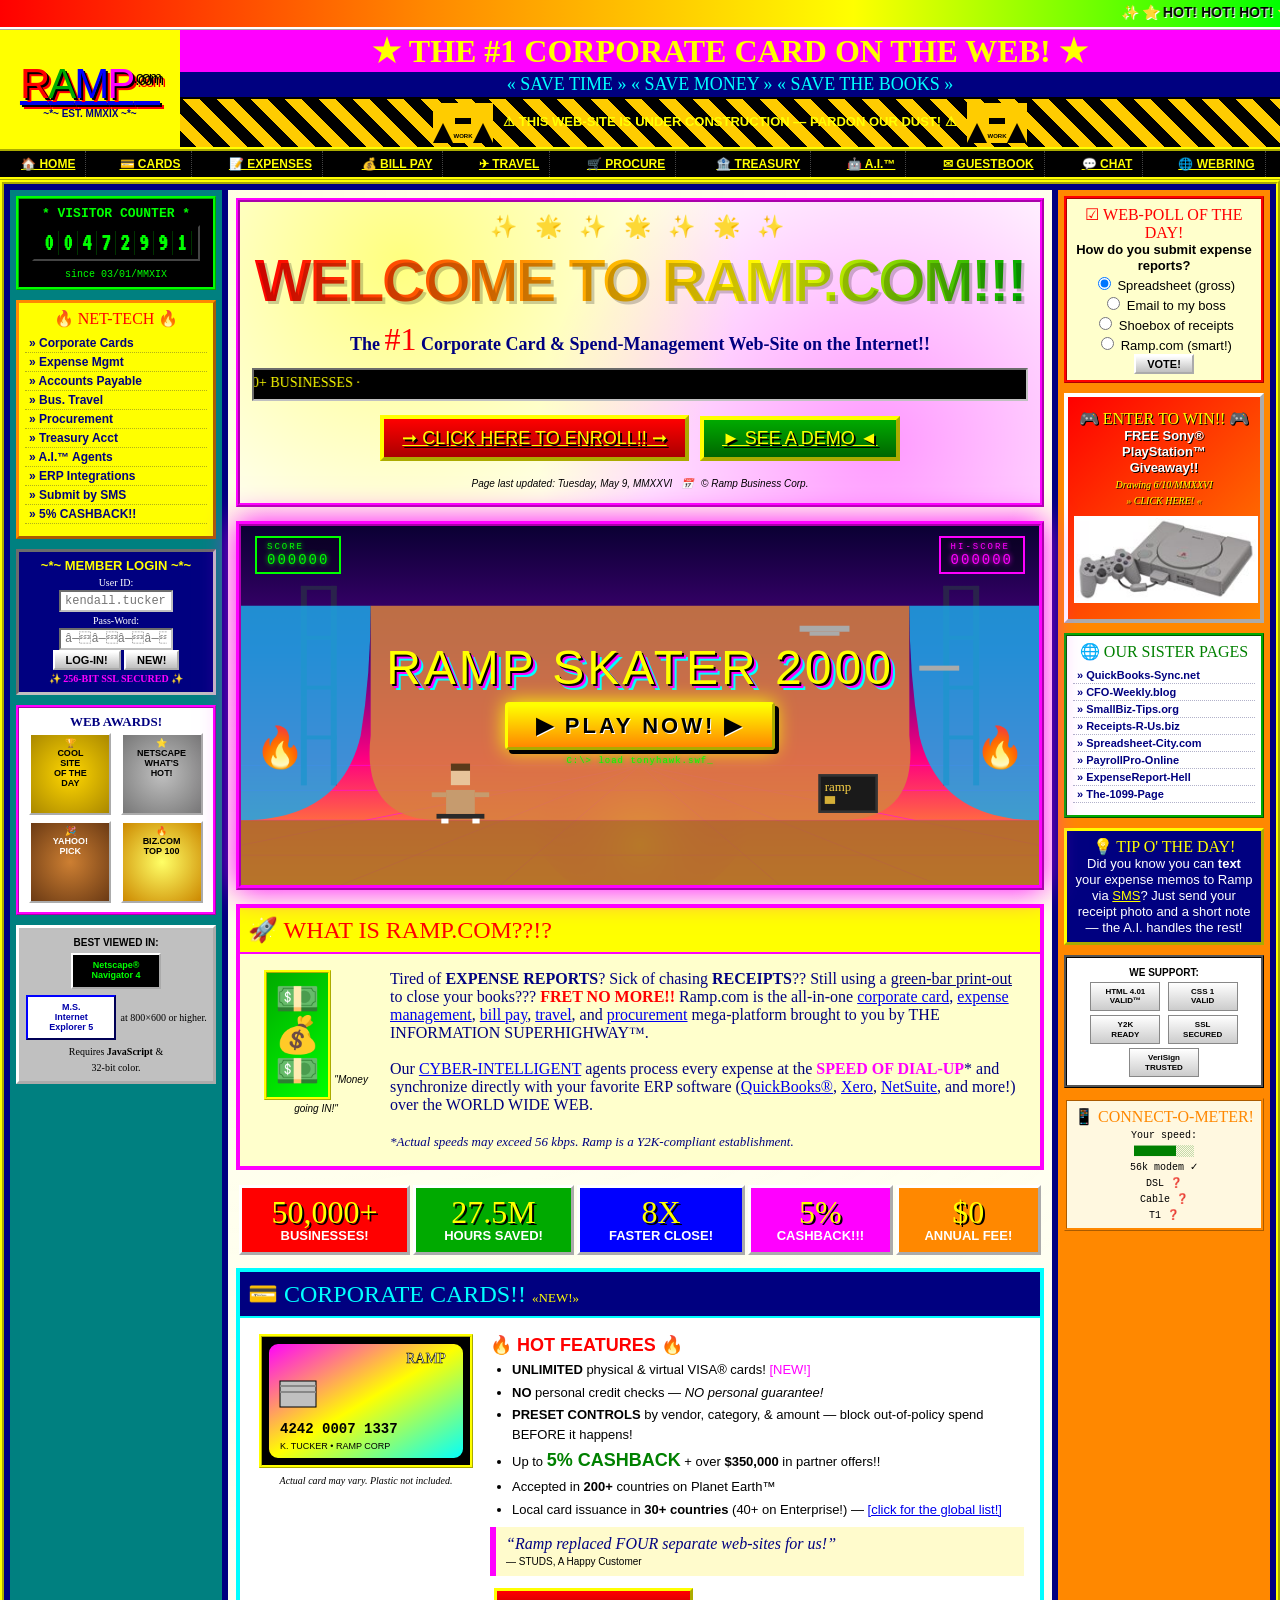
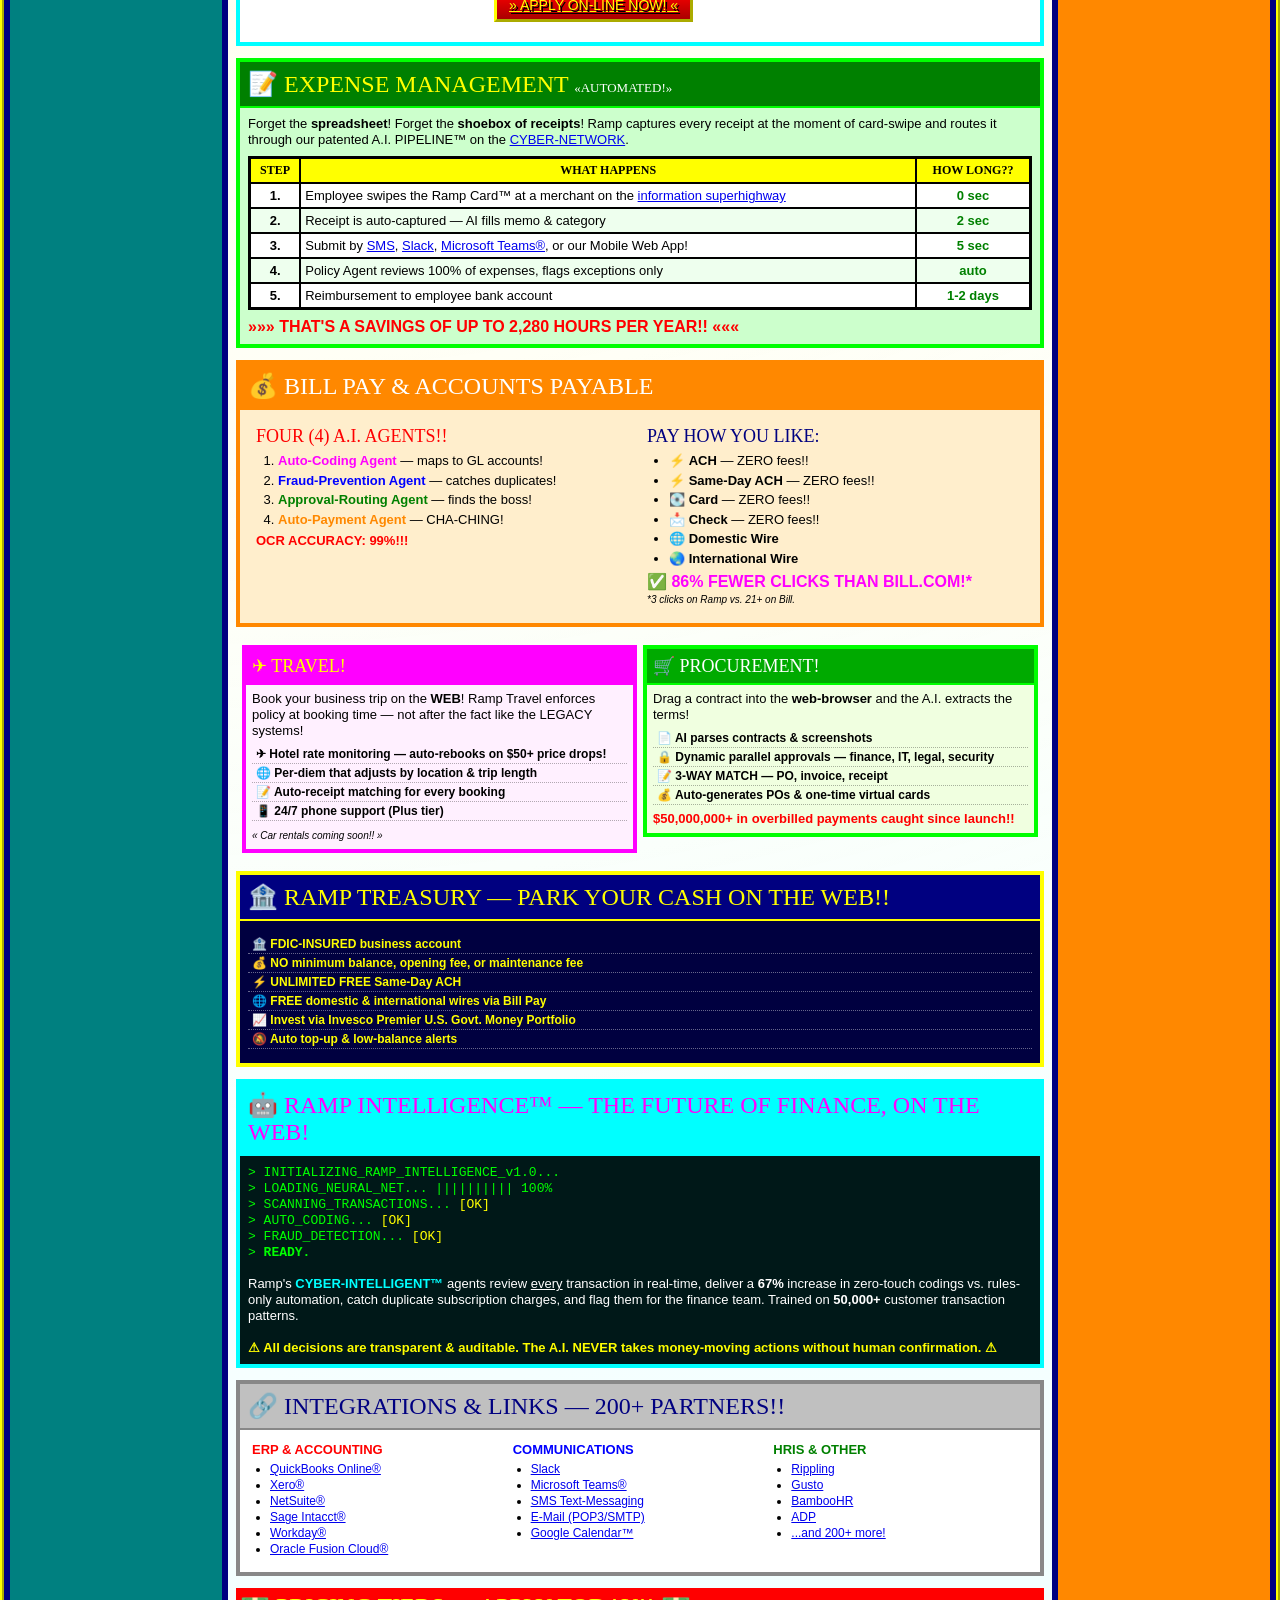
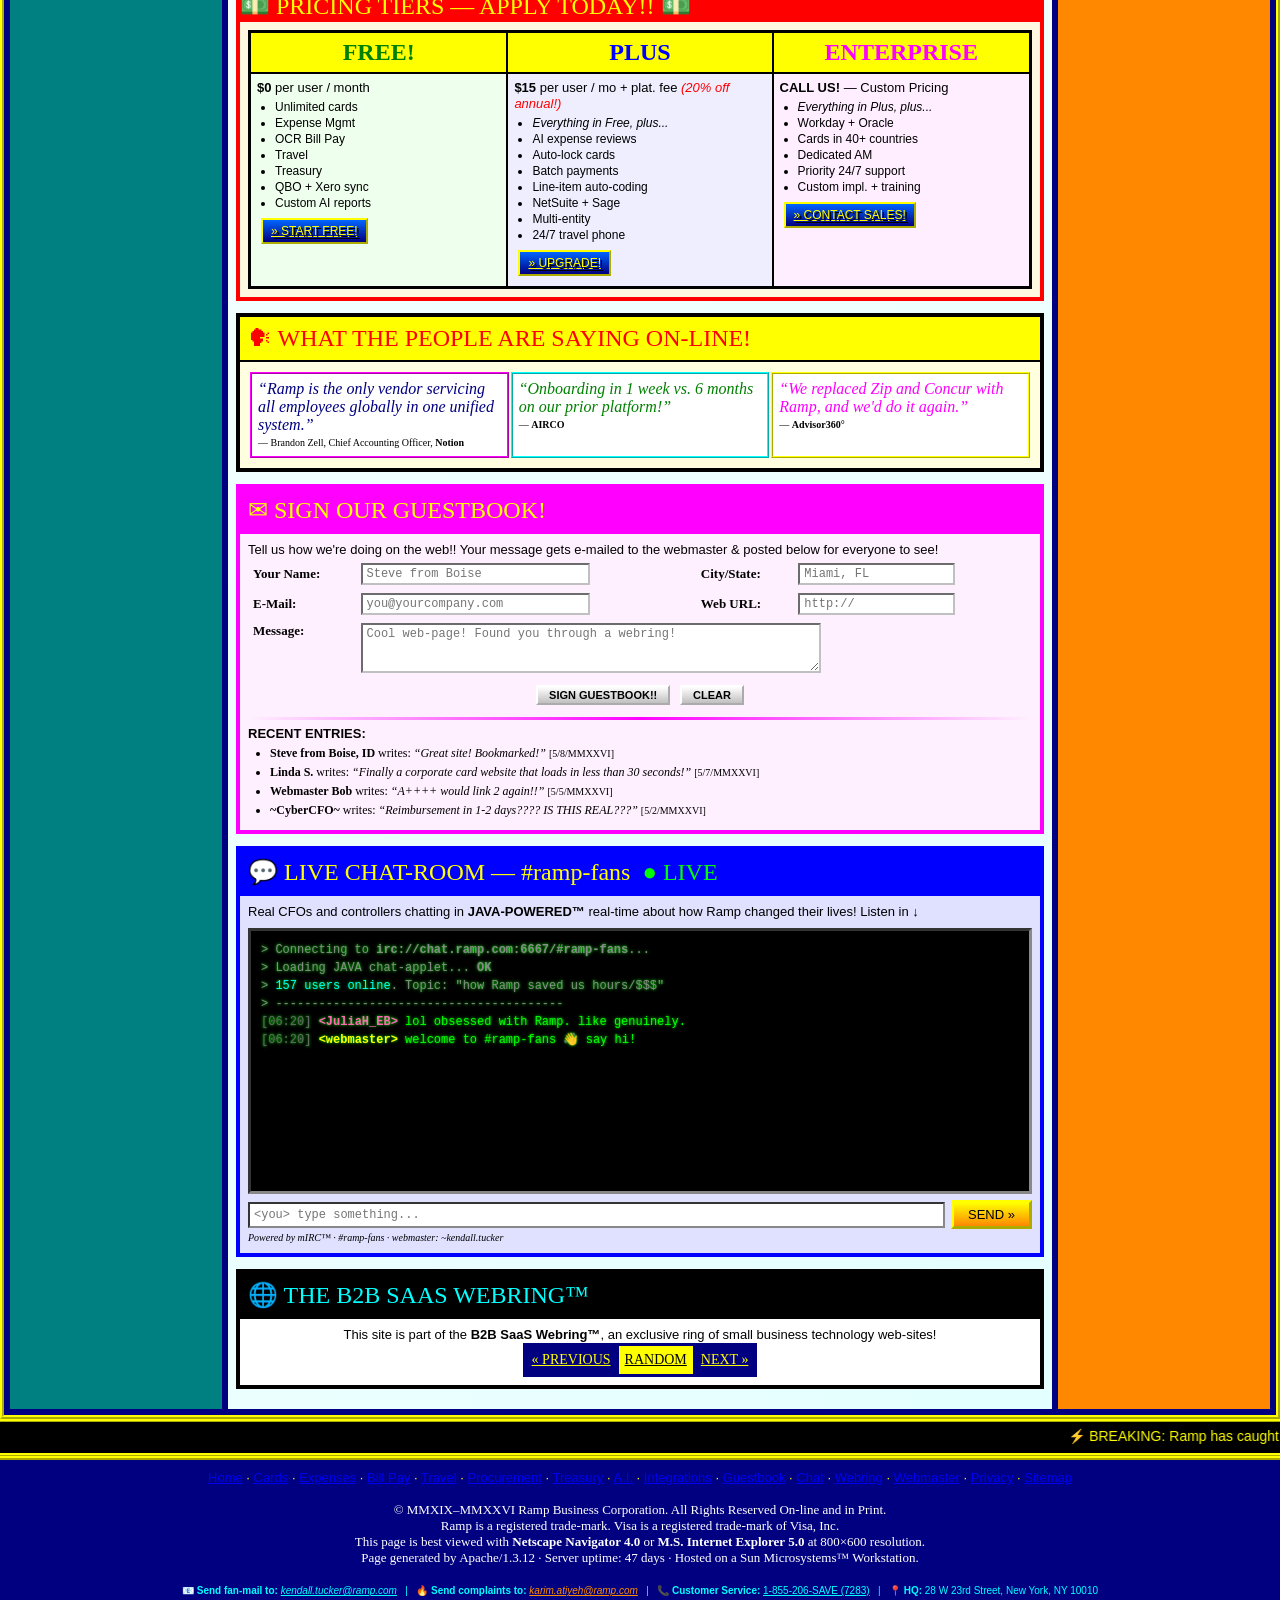
==== commit b3124f3b: "Mobile reorder for signup conversion + complaint email to Karim" ====
--- a/index.html
+++ b/index.html
@@ -152,7 +152,7 @@
 <td bgcolor="#ffffff" class="center-col">
 
   <!-- HERO -->
-  <div class="hero">
+  <div class="hero m-ord-0">
     <div class="hero-stars">&#10024; &#127775; &#10024; &#127775; &#10024; &#127775; &#10024;</div>
     <h1 class="rainbow-text">WELCOME TO RAMP.COM!!!</h1>
     <div class="hero-subtitle">
@@ -169,7 +169,7 @@
   </div>
 
   <!-- ============ RAMP SKATER 2000 FLASH GAME HERO BANNER ============ -->
-  <div onclick="openGameModal()" style="cursor:pointer;margin:14px 0;padding:0;border:5px ridge #ff00ff;background:linear-gradient(135deg,#ff0080 0%,#ff8c00 25%,#ffff00 50%,#00ff80 75%,#00bfff 100%);background-size:200% 200%;animation:y2kPulse 4s ease infinite;box-shadow:0 0 30px #ff00ff, inset 0 0 20px rgba(255,255,255,0.4);position:relative;overflow:hidden;">
+  <div class="m-ord-5" onclick="openGameModal()" style="cursor:pointer;margin:14px 0;padding:0;border:5px ridge #ff00ff;background:linear-gradient(135deg,#ff0080 0%,#ff8c00 25%,#ffff00 50%,#00ff80 75%,#00bfff 100%);background-size:200% 200%;animation:y2kPulse 4s ease infinite;box-shadow:0 0 30px #ff00ff, inset 0 0 20px rgba(255,255,255,0.4);position:relative;overflow:hidden;">
     <style>
       @keyframes y2kPulse { 0%,100%{background-position:0% 50%;} 50%{background-position:100% 50%;} }
       @keyframes flashRotate { 0%,100%{transform:rotate(-3deg);} 50%{transform:rotate(3deg);} }
@@ -276,7 +276,7 @@
   </div>
 
   <!-- WHAT IS RAMP? -->
-  <table width="100%" border="3" bordercolor="#ff00ff" cellpadding="8" cellspacing="0" class="content-section">
+  <table width="100%" border="3" bordercolor="#ff00ff" cellpadding="8" cellspacing="0" class="content-section m-ord-30">
   <tr><td bgcolor="#ffff00"><font face="Impact" size="5" color="#ff0000">&#128640; WHAT IS RAMP.COM??!?</font></td></tr>
   <tr><td bgcolor="#ffffcc">
     <table border="0" cellpadding="6"><tr valign="top">
@@ -298,7 +298,7 @@
   </table>
 
   <!-- STATS BAR -->
-  <table width="100%" border="0" cellpadding="0" cellspacing="3" class="stats-bar">
+  <table width="100%" border="0" cellpadding="0" cellspacing="3" class="stats-bar m-ord-32">
   <tr>
     <td bgcolor="#ff0000" align="center"><font face="Impact" color="#ffff00" size="6">50,000+</font><br><font face="Arial" color="#ffffff" size="2"><b>BUSINESSES!</b></font></td>
     <td bgcolor="#00aa00" align="center"><font face="Impact" color="#ffff00" size="6">27.5M</font><br><font face="Arial" color="#ffffff" size="2"><b>HOURS SAVED!</b></font></td>
@@ -310,7 +310,7 @@
 
   <!-- ===== CARDS SECTION ===== -->
   <a name="cards"></a>
-  <table width="100%" border="3" bordercolor="#00ffff" cellpadding="8" cellspacing="0" class="content-section">
+  <table width="100%" border="3" bordercolor="#00ffff" cellpadding="8" cellspacing="0" class="content-section m-ord-35">
   <tr><td bgcolor="#000080"><font face="Impact" size="5" color="#00ffff">&#128179; CORPORATE CARDS!! </font><font face="Comic Sans MS" size="2" color="#ffff00">&laquo;NEW!&raquo;</font></td></tr>
   <tr><td bgcolor="#ffffff">
     <table border="0" cellpadding="6"><tr valign="top">
@@ -358,7 +358,7 @@
 
   <!-- ===== EXPENSE MGMT ===== -->
   <a name="expenses"></a>
-  <table width="100%" border="3" bordercolor="#00ff00" cellpadding="8" cellspacing="0" class="content-section">
+  <table width="100%" border="3" bordercolor="#00ff00" cellpadding="8" cellspacing="0" class="content-section m-ord-40">
   <tr><td bgcolor="#008000"><font face="Impact" size="5" color="#ffff00">&#128221; EXPENSE MANAGEMENT </font><font face="Comic Sans MS" size="2" color="#ffffff">&laquo;AUTOMATED!&raquo;</font></td></tr>
   <tr><td bgcolor="#ccffcc">
     <font face="Arial" size="2" color="#000">
@@ -378,7 +378,7 @@
 
   <!-- ===== BILL PAY ===== -->
   <a name="bills"></a>
-  <table width="100%" border="3" bordercolor="#ff8800" cellpadding="8" cellspacing="0" class="content-section">
+  <table width="100%" border="3" bordercolor="#ff8800" cellpadding="8" cellspacing="0" class="content-section m-ord-45">
   <tr><td bgcolor="#ff8800"><font face="Impact" size="5" color="#ffffff">&#128176; BILL PAY &amp; ACCOUNTS PAYABLE</font></td></tr>
   <tr><td bgcolor="#ffeecc">
     <table border="0" cellpadding="6" width="100%"><tr valign="top">
@@ -414,7 +414,7 @@
   </table>
 
   <!-- ===== TRAVEL + PROCURE 2-COL ===== -->
-  <table width="100%" border="0" cellpadding="0" cellspacing="6">
+  <table width="100%" border="0" cellpadding="0" cellspacing="6" class="m-ord-50">
   <tr valign="top">
 
     <td width="50%">
@@ -460,7 +460,7 @@
 
   <!-- ===== TREASURY ===== -->
   <a name="treasury"></a>
-  <table width="100%" border="3" bordercolor="#ffff00" cellpadding="8" cellspacing="0" class="content-section">
+  <table width="100%" border="3" bordercolor="#ffff00" cellpadding="8" cellspacing="0" class="content-section m-ord-55">
   <tr><td bgcolor="#000080"><font face="Impact" size="5" color="#ffff00">&#127974; RAMP TREASURY &mdash; PARK YOUR CASH ON THE WEB!!</font></td></tr>
   <tr><td bgcolor="#000040">
     <font face="Arial" size="2" color="#ffff00">
@@ -478,7 +478,7 @@
 
   <!-- ===== AI SECTION ===== -->
   <a name="ai"></a>
-  <table width="100%" border="3" bordercolor="#00ffff" cellpadding="8" cellspacing="0" class="content-section">
+  <table width="100%" border="3" bordercolor="#00ffff" cellpadding="8" cellspacing="0" class="content-section m-ord-48">
   <tr><td bgcolor="#00ffff"><font face="Impact" size="5" color="#ff00ff">&#129302; RAMP INTELLIGENCE&trade; &mdash; THE FUTURE OF FINANCE, ON THE WEB!</font></td></tr>
   <tr><td bgcolor="#001818">
     <font face="Courier New" size="2" color="#00ff00">
@@ -500,7 +500,7 @@
 
   <!-- ===== INTEGRATIONS ===== -->
   <a name="integ"></a>
-  <table width="100%" border="3" bordercolor="#888" cellpadding="8" cellspacing="0" class="content-section">
+  <table width="100%" border="3" bordercolor="#888" cellpadding="8" cellspacing="0" class="content-section m-ord-60">
   <tr><td bgcolor="#c0c0c0"><font face="Impact" size="5" color="#000080">&#128279; INTEGRATIONS &amp; LINKS &mdash; 200+ PARTNERS!!</font></td></tr>
   <tr><td bgcolor="#ffffff">
     <table width="100%" border="0" cellpadding="2"><tr valign="top">
@@ -535,7 +535,7 @@
 
   <!-- ===== PRICING ===== -->
   <a id="signup" name="signup"></a>
-  <table width="100%" border="3" bordercolor="#ff0000" cellpadding="0" cellspacing="0" class="content-section">
+  <table width="100%" border="3" bordercolor="#ff0000" cellpadding="0" cellspacing="0" class="content-section m-ord-28">
   <tr><td bgcolor="#ff0000"><font face="Impact" size="5" color="#ffff00">&#128181; PRICING TIERS &mdash; APPLY TODAY!! &#128181;</font></td></tr>
   <tr><td bgcolor="#fff8e0" style="padding:8px;">
     <table width="100%" border="2" bordercolor="#000" cellpadding="6" cellspacing="0">
@@ -586,7 +586,7 @@
   </table>
 
   <!-- ===== TESTIMONIALS ===== -->
-  <table width="100%" border="3" bordercolor="#000" cellpadding="8" cellspacing="0" class="content-section">
+  <table width="100%" border="3" bordercolor="#000" cellpadding="8" cellspacing="0" class="content-section m-ord-25">
   <tr><td bgcolor="#ffff00"><font face="Impact" size="5" color="#ff0000">&#128483; WHAT THE PEOPLE ARE SAYING ON-LINE!</font></td></tr>
   <tr><td bgcolor="#ffffe0">
     <table width="100%" border="0" cellpadding="6"><tr valign="top">
@@ -599,7 +599,7 @@
 
   <!-- ===== GUESTBOOK ===== -->
   <a name="guestbook"></a>
-  <table width="100%" border="3" bordercolor="#ff00ff" cellpadding="8" cellspacing="0" class="content-section">
+  <table width="100%" border="3" bordercolor="#ff00ff" cellpadding="8" cellspacing="0" class="content-section m-ord-85">
   <tr><td bgcolor="#ff00ff"><font face="Impact" size="5" color="#ffff00">&#9993; SIGN OUR GUESTBOOK!</font></td></tr>
   <tr><td bgcolor="#fff0ff">
     <font face="Arial" size="2">Tell us how we&apos;re doing on the web!! Your message gets e-mailed to the webmaster &amp; posted below for everyone to see!</font>
@@ -630,7 +630,7 @@
 
   <!-- ===== CHAT ROOM (FAKE LIVE TESTIMONIAL TICKER) ===== -->
   <a name="chat"></a>
-  <table width="100%" border="3" bordercolor="#0000ff" cellpadding="8" cellspacing="0" class="content-section">
+  <table width="100%" border="3" bordercolor="#0000ff" cellpadding="8" cellspacing="0" class="content-section m-ord-20">
   <tr><td bgcolor="#0000ff"><font face="Impact" size="5" color="#ffff00">&#128172; LIVE CHAT-ROOM &mdash; #ramp-fans &nbsp;<span class="blink" style="color:#0f0;">&#9679; LIVE</span></font></td></tr>
   <tr><td bgcolor="#e0e0ff">
     <font face="Arial" size="2">
@@ -652,7 +652,7 @@
 
   <!-- ===== WEBRING ===== -->
   <a name="webrings"></a>
-  <table width="100%" border="3" bordercolor="#000" cellpadding="8" cellspacing="0" class="content-section">
+  <table width="100%" border="3" bordercolor="#000" cellpadding="8" cellspacing="0" class="content-section m-ord-88">
   <tr><td bgcolor="#000"><font face="Impact" size="5" color="#00ffff">&#127760; THE B2B SAAS WEBRING&trade;</font></td></tr>
   <tr><td bgcolor="#fff" align="center">
     <font face="Arial" size="2">This site is part of the <b>B2B SaaS Webring&trade;</b>, an exclusive ring of small business technology web-sites!</font>
@@ -774,6 +774,7 @@
   </font><br><br>
   <font face="Arial" size="1" color="#00ffff">
   &#128231; <b>Send fan-mail to:</b> <a href="mailto:kendall.tucker@ramp.com" style="color:#00ffff"><i>kendall.tucker@ramp.com</i></a> &nbsp; | &nbsp;
+  &#128293; <b>Send complaints to:</b> <a href="mailto:karim.atiyeh@ramp.com" style="color:#ff8c00"><i>karim.atiyeh@ramp.com</i></a> &nbsp; | &nbsp;
   &#128222; <b>Customer Service:</b> <a href="tel:+18552067283" style="color:#00ffff">1-855-206-SAVE (7283)</a> &nbsp; | &nbsp;
   &#128205; <b>HQ:</b> 28 W 23rd Street, New York, NY 10010
   </font>
--- a/style.css
+++ b/style.css
@@ -541,17 +541,50 @@
   .nav-table td { flex: 1 1 33%; }
   .nav-btn { font-size: 10px; padding: 4px 2px; }
 
-  /* MAIN LAYOUT — stack the 3 columns vertically */
-  .main-table tr,
-  .main-table tbody { display: block; }
-  .main-table > tbody > tr > td,
-  .main-table > tr > td {
-    display: block !important;
-    width: 100% !important;
-    box-sizing: border-box;
+  /* MAIN LAYOUT — flatten 3 columns into ONE ordered stream so PS1, poll, etc. can interleave with center sections */
+  .main-table { display: block; }
+  .main-table > tbody { display: flex; flex-direction: column; }
+  .main-table > tbody > tr { display: flex; flex-direction: column; width: 100%; }
+  /* display:contents on the td cells makes their children become flex children of the <tr> */
+  .main-table > tbody > tr > td {
+    display: contents;
   }
-  .side-col { width: 100% !important; padding: 8px 4px; }
-  .center-col { padding: 6px 4px; }
+  /* All flow children get layout reset; default order via the unscoped .m-ord-* rules below */
+  .main-table > tbody > tr > td > * { width: 100%; box-sizing: border-box; }
+  /* Untagged children default to order:50 (between hero/game and footer) */
+  .main-table > tbody > tr > td > *:not([class*="m-ord-"]) { order: 50; }
+  /* Background fills for the sidebar regions don't apply anymore — add a subtle wrapper bg via the boxes themselves */
+  .side-box { margin: 6px 4px; }
+  .center-col > * { margin-left: 4px; margin-right: 4px; }
+
+  /* Generated order classes — lower number = closer to top of mobile view. Use !important to defeat the td-children default. */
+  .m-ord-0  { order: 0 !important; }
+  .m-ord-5  { order: 5  !important; }
+  .m-ord-15 { order: 15 !important; }
+  .m-ord-20 { order: 20 !important; }
+  .m-ord-25 { order: 25 !important; }
+  .m-ord-28 { order: 28 !important; }
+  .m-ord-30 { order: 30 !important; }
+  .m-ord-32 { order: 32 !important; }
+  .m-ord-35 { order: 35 !important; }
+  .m-ord-40 { order: 40 !important; }
+  .m-ord-45 { order: 45 !important; }
+  .m-ord-48 { order: 48 !important; }
+  .m-ord-50 { order: 50 !important; }
+  .m-ord-55 { order: 55 !important; }
+  .m-ord-60 { order: 60 !important; }
+  .m-ord-70 { order: 70 !important; }
+  .m-ord-75 { order: 75 !important; }
+  .m-ord-80 { order: 80 !important; }
+  .m-ord-85 { order: 85 !important; }
+  .m-ord-88 { order: 88 !important; }
+  .m-ord-90 { order: 90 !important; }
+  .m-ord-91 { order: 91 !important; }
+  .m-ord-92 { order: 92 !important; }
+  .m-ord-95 { order: 95 !important; }
+  .m-ord-96 { order: 96 !important; }
+  .m-ord-97 { order: 97 !important; }
+  .m-ord-98 { order: 98 !important; }
 
   /* Hero — shrink the giant rainbow */
   .rainbow-text { font-size: 32px; letter-spacing: -1px; }
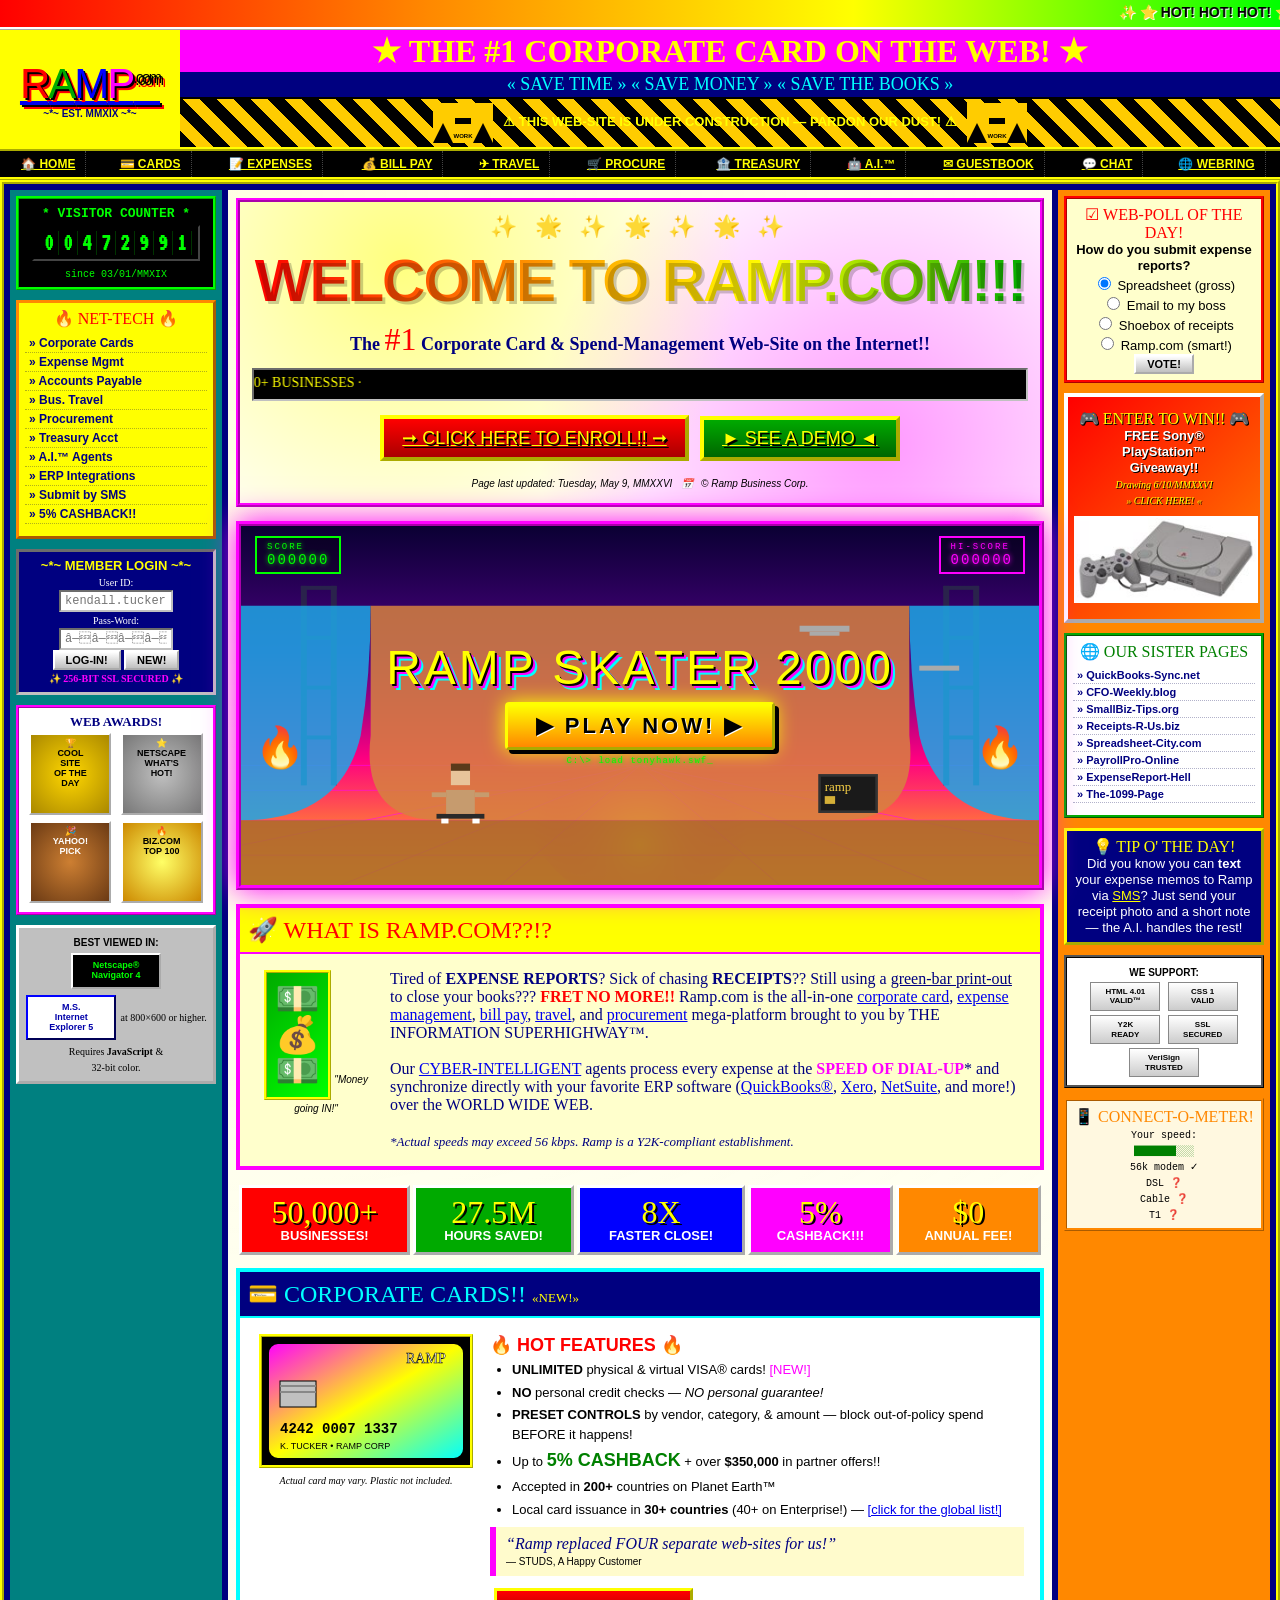
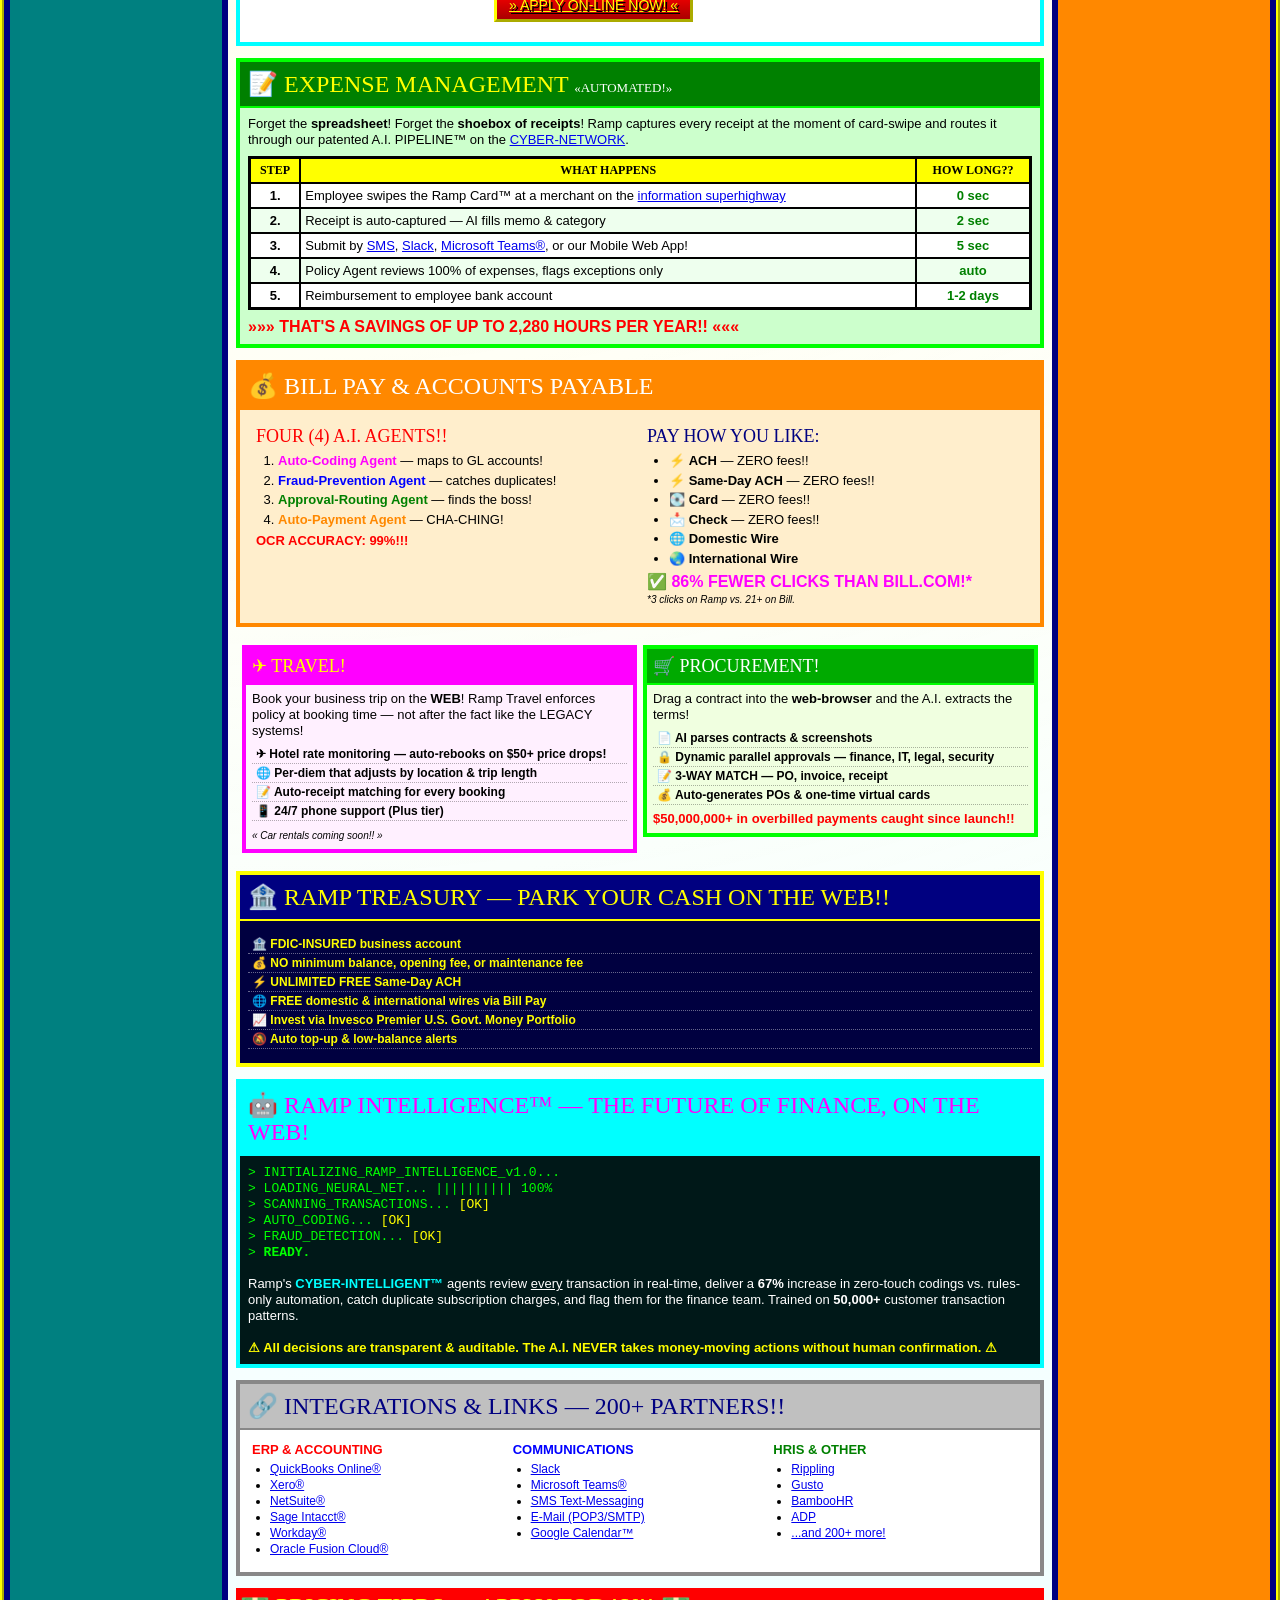
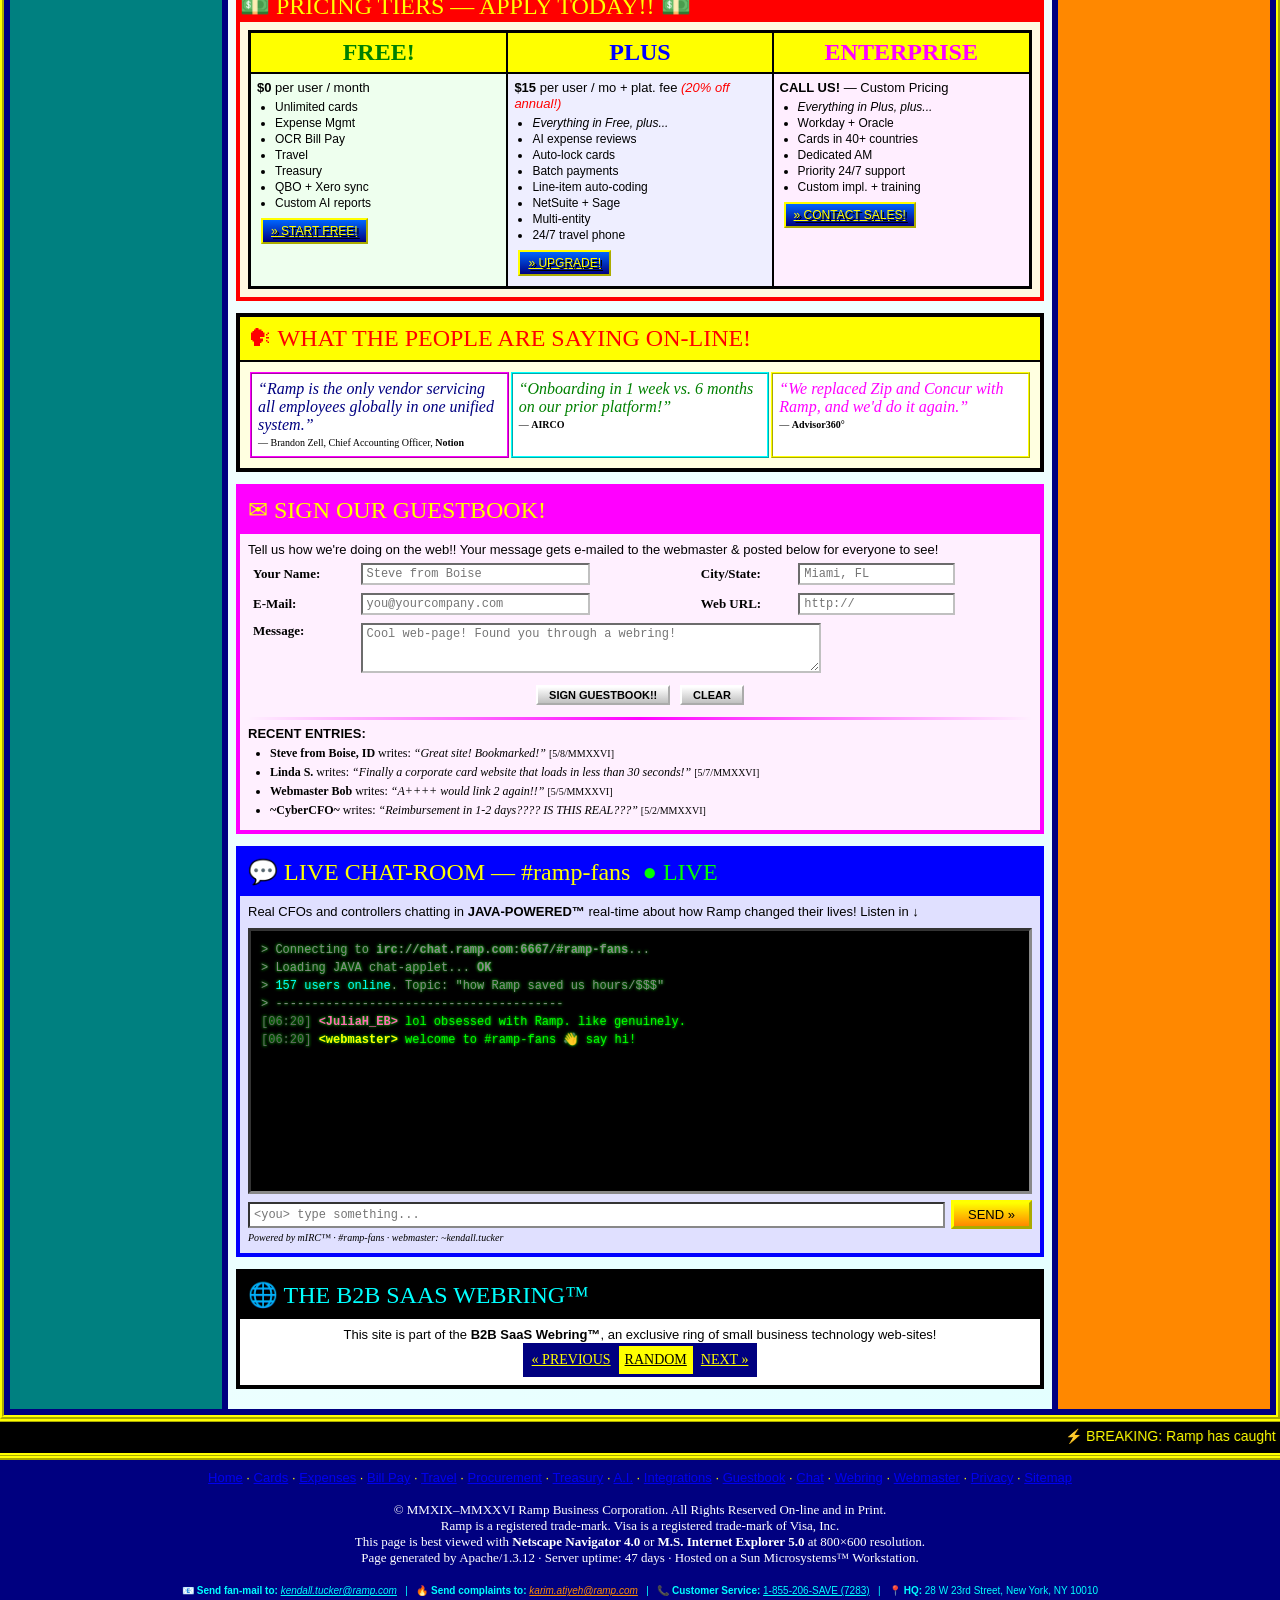
==== commit da7f1db5: "Mobile-friendly game instructions: TAP instead of SPACE + fit SKATE button on phone screens" ====
--- a/index.html
+++ b/index.html
@@ -796,7 +796,7 @@
     </div>
     <iframe id="game-iframe" src="" style="display:block;width:100%;height:min(620px,calc(96vh - 90px));border:0;background:#000;"></iframe>
     <div style="background:#c0c0c0;border-top:1px solid #fff;padding:3px 8px;font-family:Tahoma,sans-serif;font-size:11px;color:#000;display:flex;justify-content:space-between;">
-      <span><b>Done</b> &nbsp;&#8226;&nbsp; Click game window first, then SPACE to jump</span>
+      <span><b>Done</b> &nbsp;&#8226;&nbsp; <span class="sb-desktop">Click game window first, then SPACE to jump</span><span class="sb-mobile" style="display:none;">Tap game window first, then tap to jump</span></span>
       <span style="color:#000080;">100% &#8212; Internet Zone</span>
     </div>
   </div>
--- a/style.css
+++ b/style.css
@@ -586,6 +586,10 @@
   .m-ord-97 { order: 97 !important; }
   .m-ord-98 { order: 98 !important; }
 
+  /* Game modal status-bar copy: swap desktop → mobile */
+  .sb-desktop { display: none !important; }
+  .sb-mobile  { display: inline !important; }
+
   /* Hero — shrink the giant rainbow */
   .rainbow-text { font-size: 32px; letter-spacing: -1px; }
   .hero-stars { font-size: 16px; letter-spacing: 3px; }
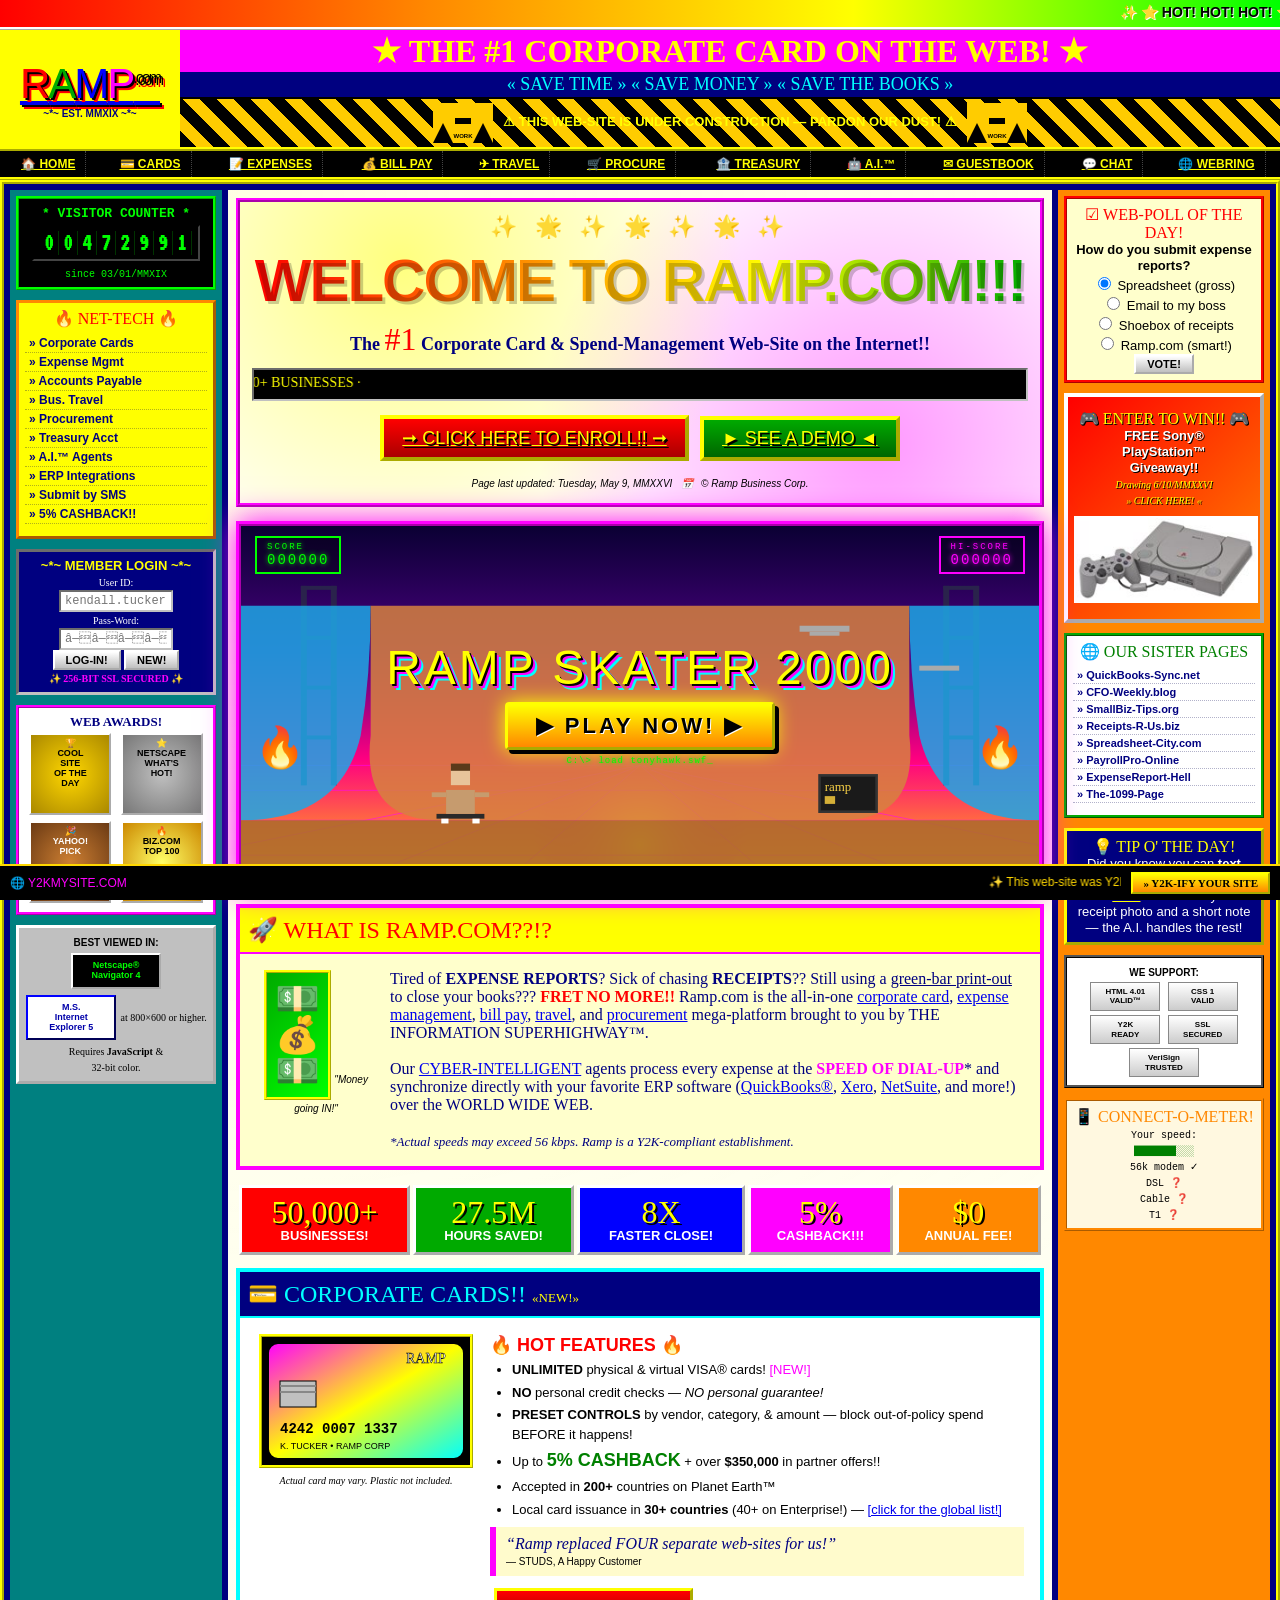
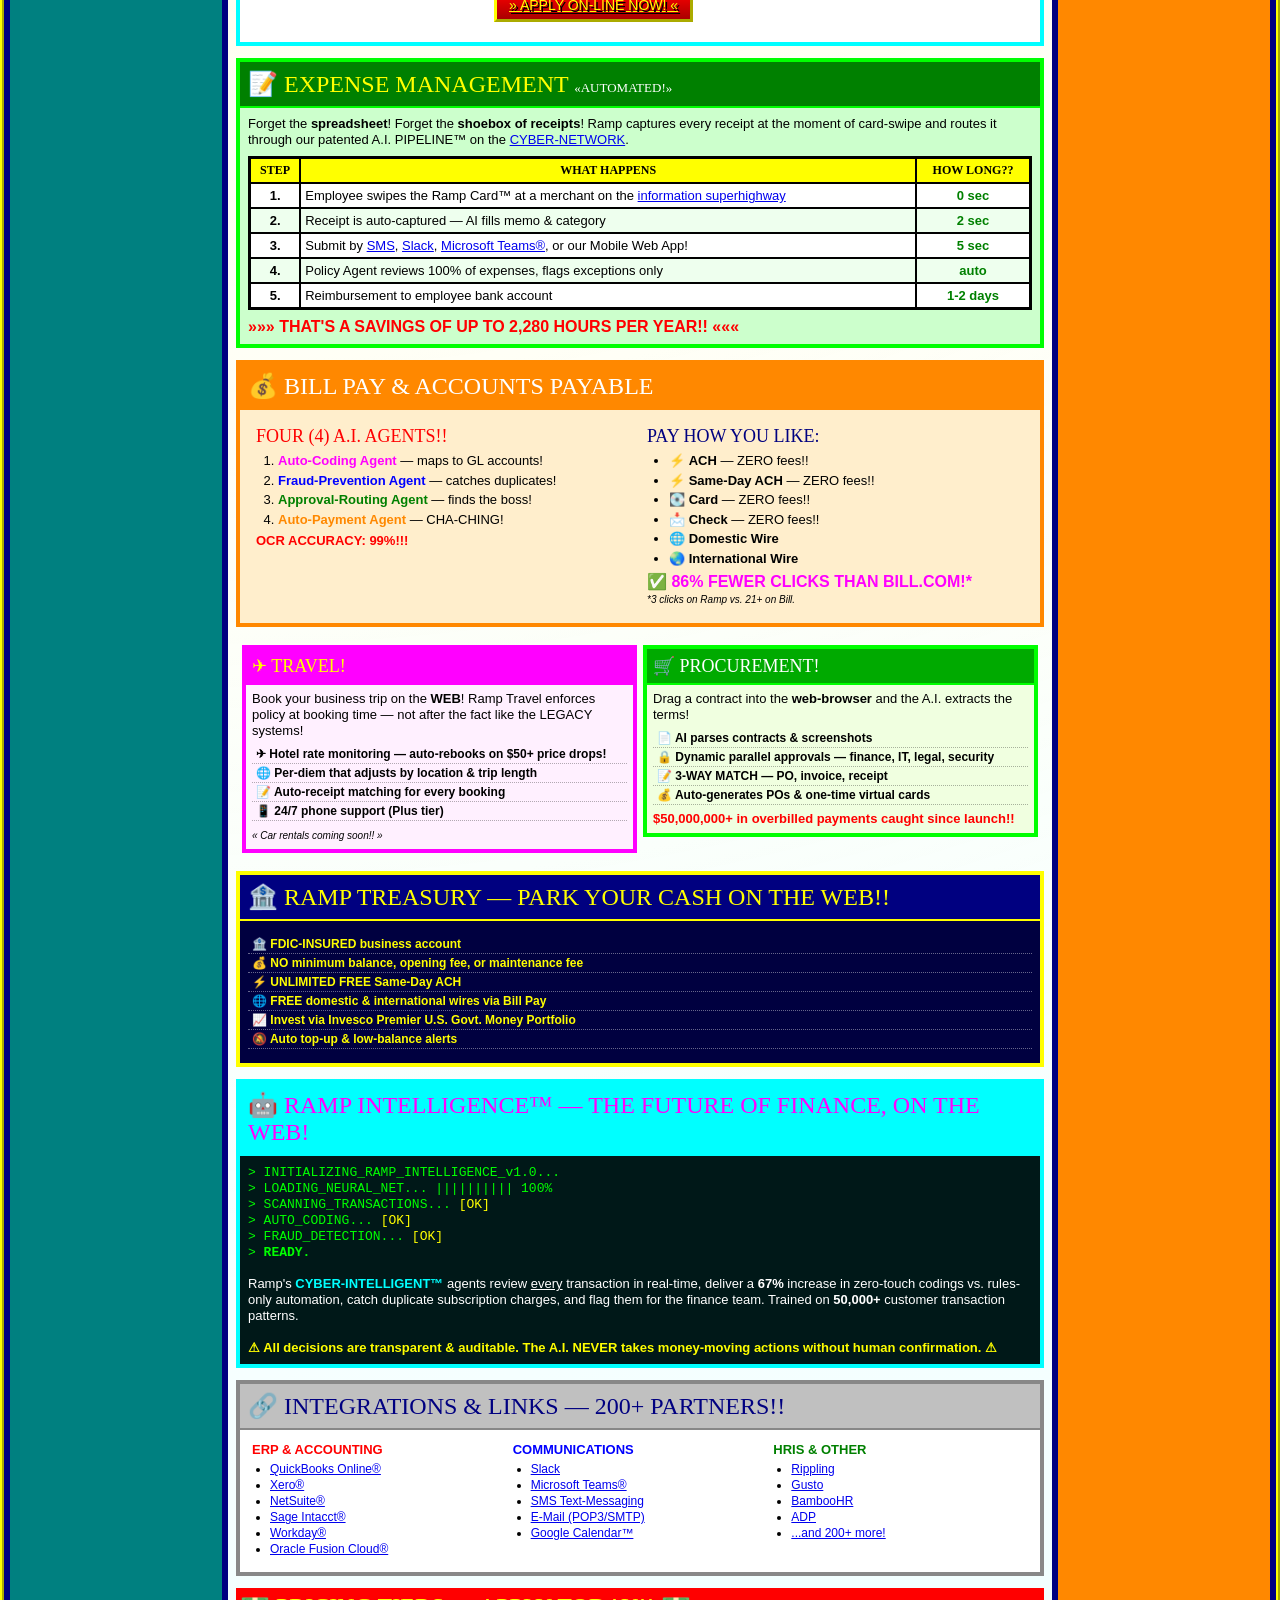
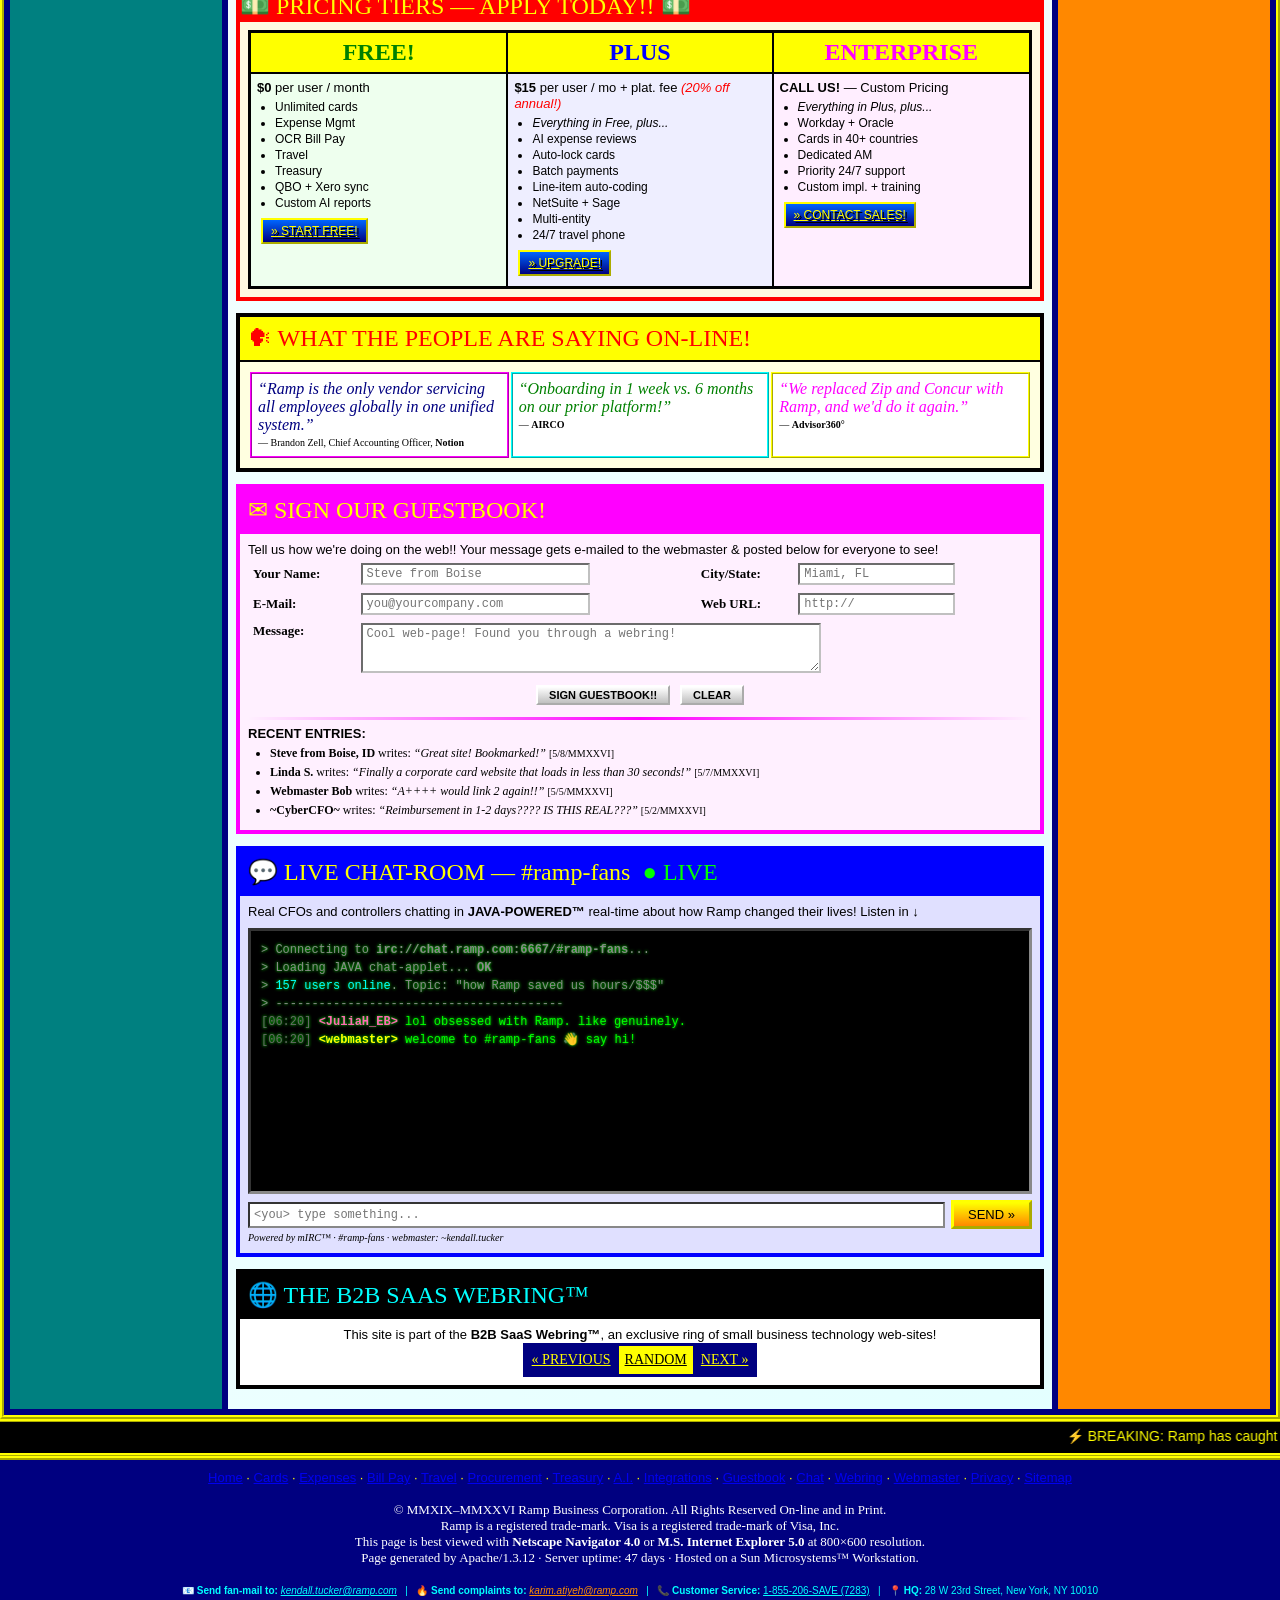
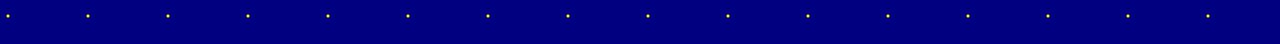
==== commit e211f3d7: "Add y2kmysite promo footbar so visitors can y2k-ify their own site" ====
--- a/index.html
+++ b/index.html
@@ -822,6 +822,13 @@
 });
 </script>
 
+<!-- ============ Y2KMYSITE FOOTBAR ============ -->
+<div class="y2k-footbar">
+  <span class="brand">&#127760; Y2KMYSITE.COM</span>
+  <div class="marqcontainer"><marquee scrollamount="5">&#10024; This web-site was Y2K-ified by <a href="https://kendallhtucker.github.io/y2kmysite/" target="_blank" rel="noopener" style="color:#ffff00;">Y2KMYSITE.COM</a> &mdash; the World&apos;s #1 web-site for Y2K-ifying your modern web-site! &#10024; Type any web-address and we&apos;ll re-skin it like it&apos;s the year 2000!! &#10024; Brought to you by Ramp&trade;, because your finance software should be better than it was in 1999. &#10024;</marquee></div>
+  <a class="y2k-cta" href="https://kendallhtucker.github.io/y2kmysite/" target="_blank" rel="noopener">&raquo; Y2K-IFY YOUR SITE</a>
+</div>
+
 <script src="script.js"></script>
 </body>
 </html>
--- a/style.css
+++ b/style.css
@@ -682,3 +682,39 @@
   .nav-btn { font-size: 9px; padding: 3px 1px; }
   .stats-bar font[size="6"] { font-size: 18px !important; }
 }
+
+/* ============================================
+   Y2KMYSITE FOOTBAR — points back to y2kmysite.com
+   so visitors can Y2K-ify their own web-site!
+   ============================================ */
+.y2k-footbar {
+  position: fixed; bottom: 0; left: 0; right: 0; z-index: 9000;
+  background: #000; color: #ffd700;
+  font-family: "Tahoma", sans-serif; font-size: 12px;
+  padding: 6px 10px;
+  display: flex; align-items: center; justify-content: space-between;
+  border-top: 2px solid #ffd700;
+  gap: 10px;
+}
+.y2k-footbar a { color: #ff00ff; font-weight: bold; text-decoration: none; }
+.y2k-footbar a:hover { background: transparent; color: #ffff00; }
+.y2k-footbar .marqcontainer { flex: 1; overflow: hidden; white-space: nowrap; }
+.y2k-footbar .y2k-cta {
+  background: linear-gradient(180deg, #ffff00, #ff8800);
+  color: #000; border: 2px outset #ffff00;
+  padding: 3px 10px; font-weight: bold; font-family: "Tahoma";
+  font-size: 11px; cursor: pointer; text-decoration: none; display: inline-block;
+  white-space: nowrap;
+}
+.y2k-footbar .y2k-cta:hover { background: linear-gradient(180deg, #ffff88, #ffaa00); color: #000; }
+.y2k-footbar .brand { font-family: Impact, sans-serif; color: #ff00ff; }
+
+/* push page content up so footbar doesn't cover footer */
+body { padding-bottom: 36px; }
+
+@media (max-width: 720px) {
+  .y2k-footbar { font-size: 10px; padding: 4px 6px; gap: 6px; }
+  .y2k-footbar .y2k-cta { font-size: 10px; padding: 2px 6px; }
+  .y2k-footbar .brand { font-size: 11px; }
+  body { padding-bottom: 32px; }
+}
